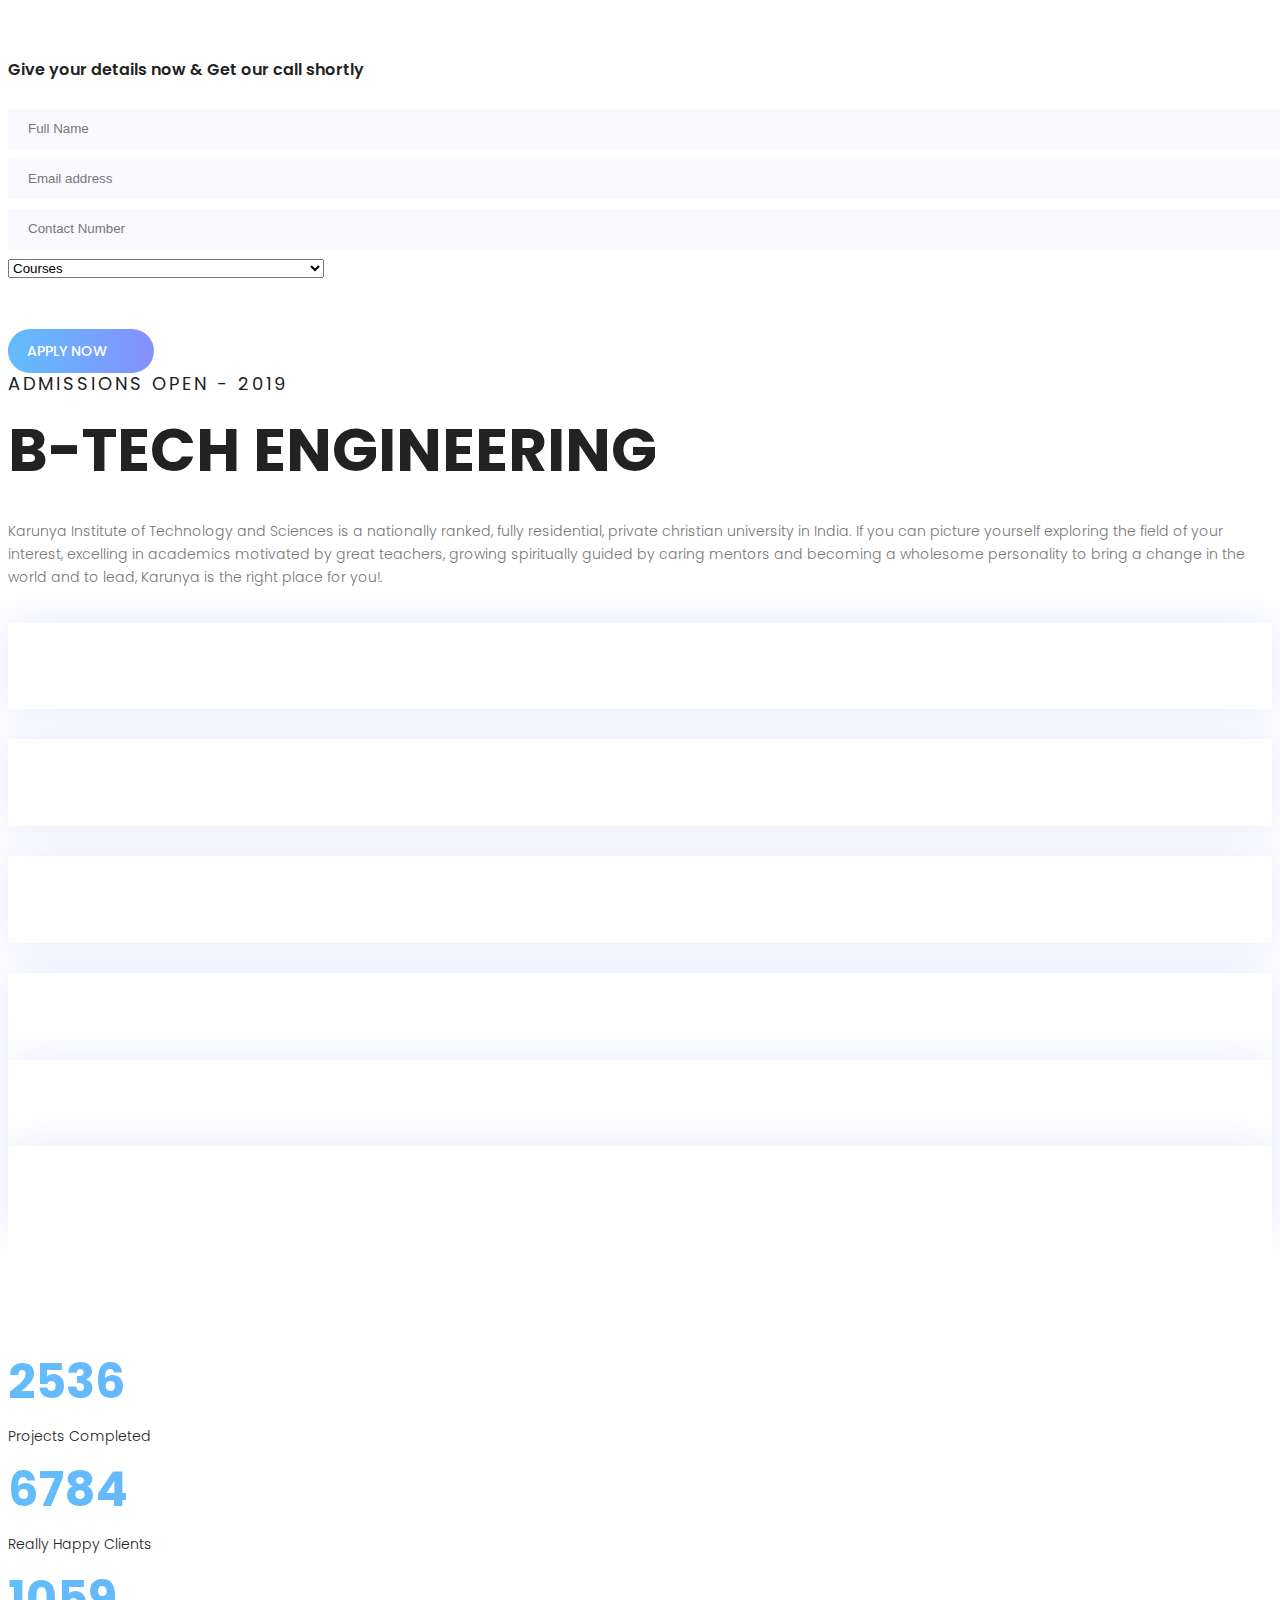
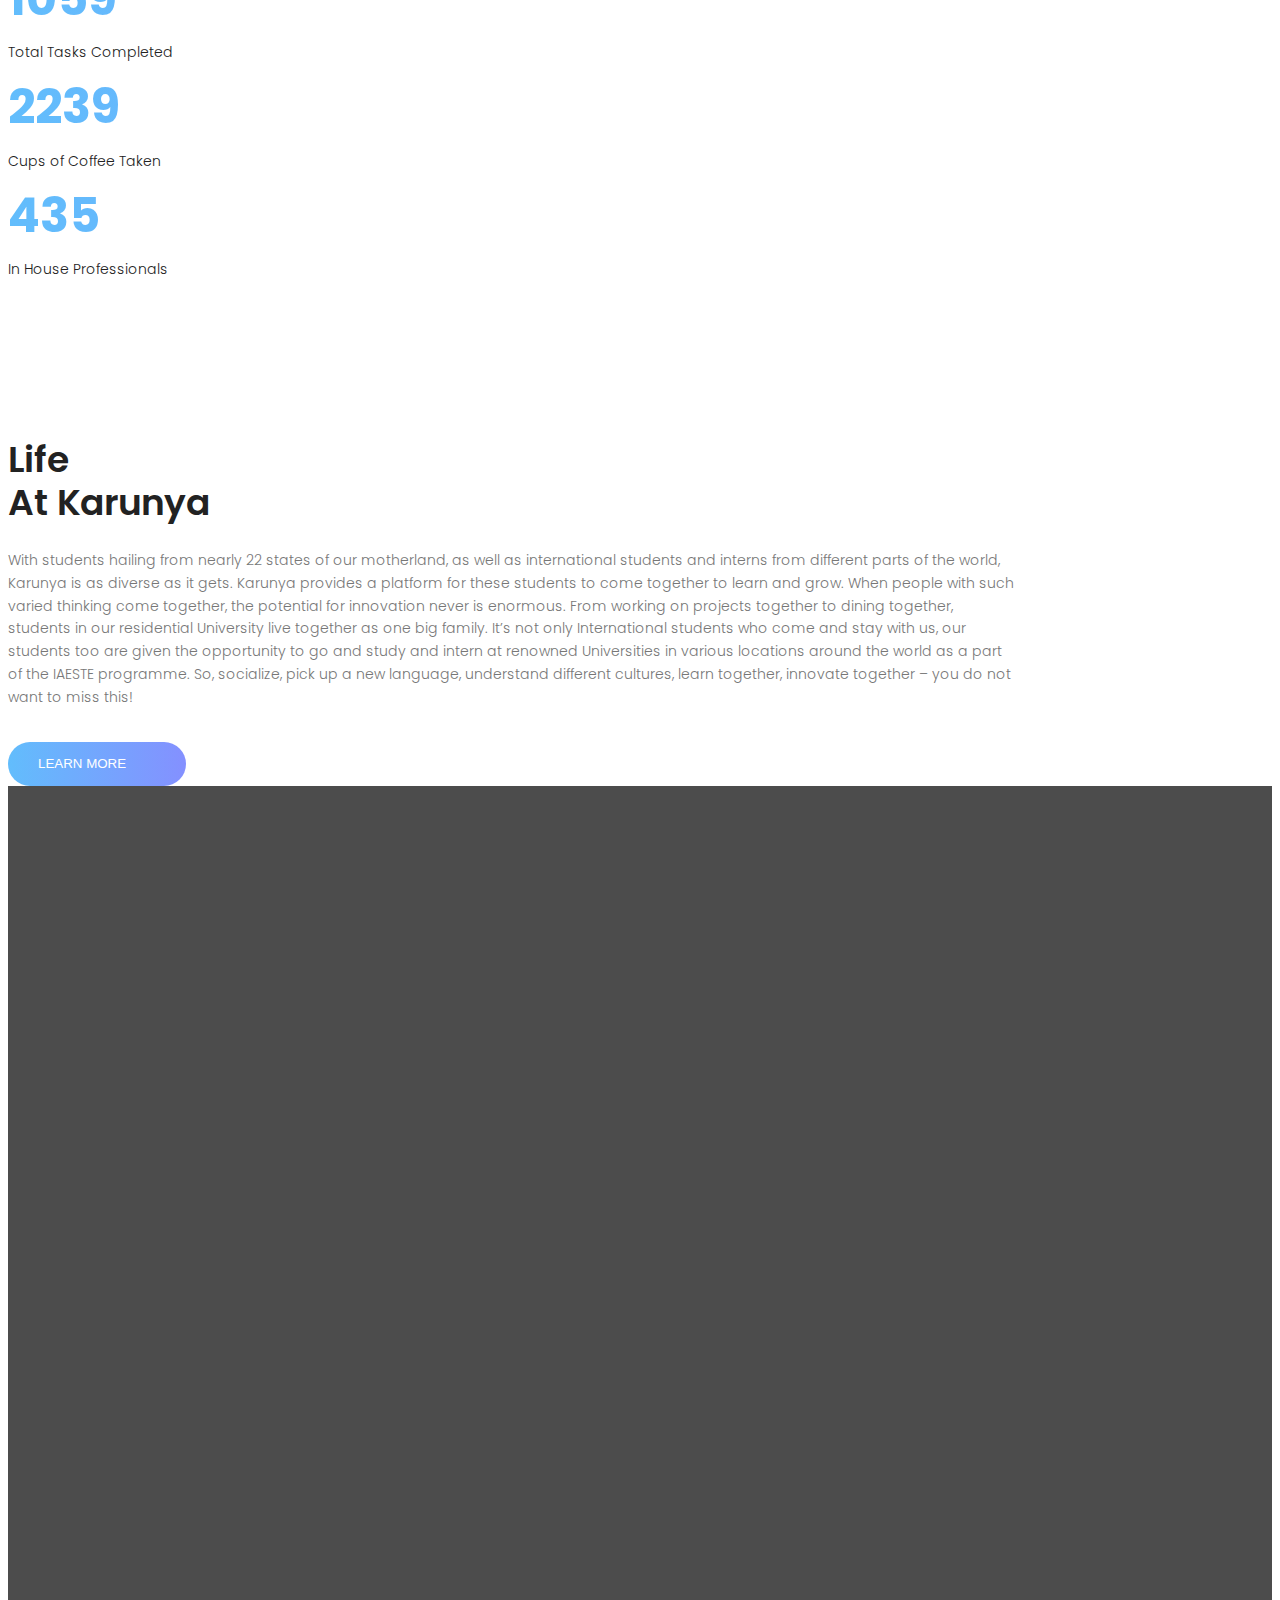
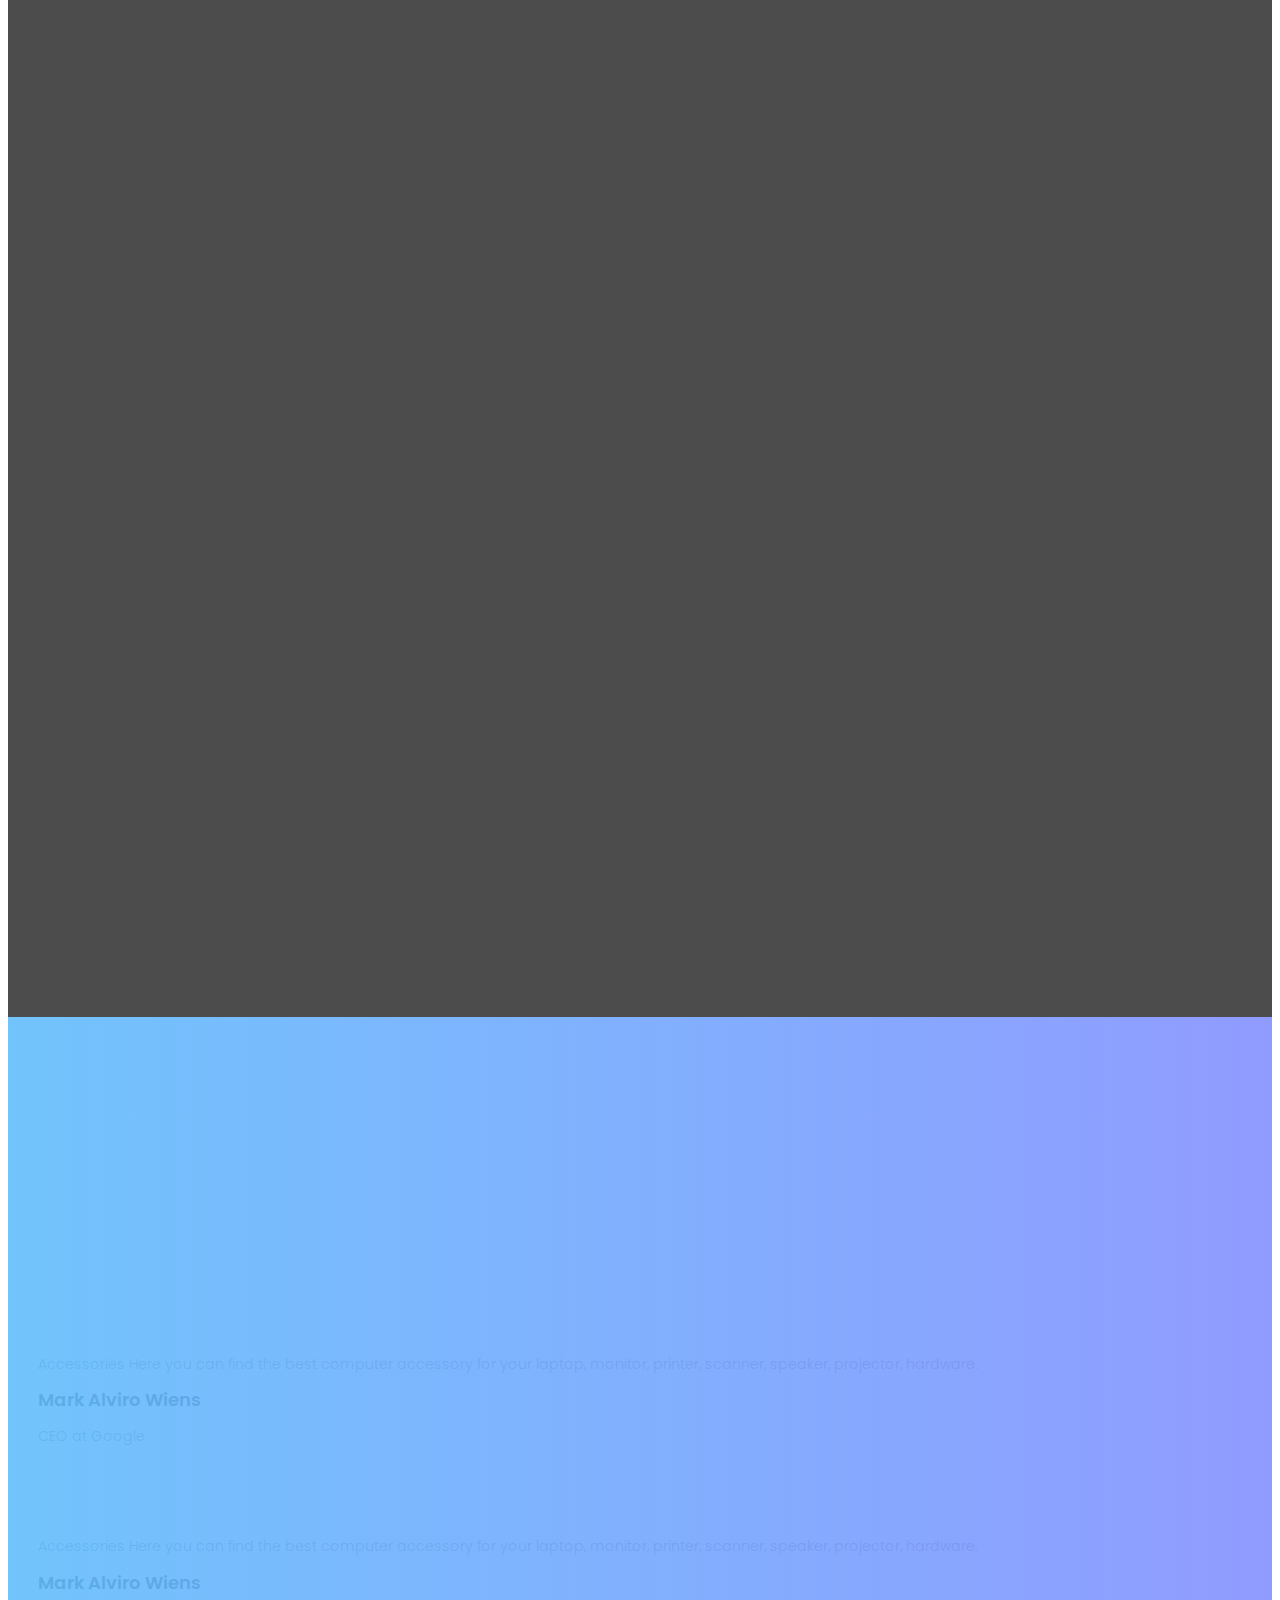
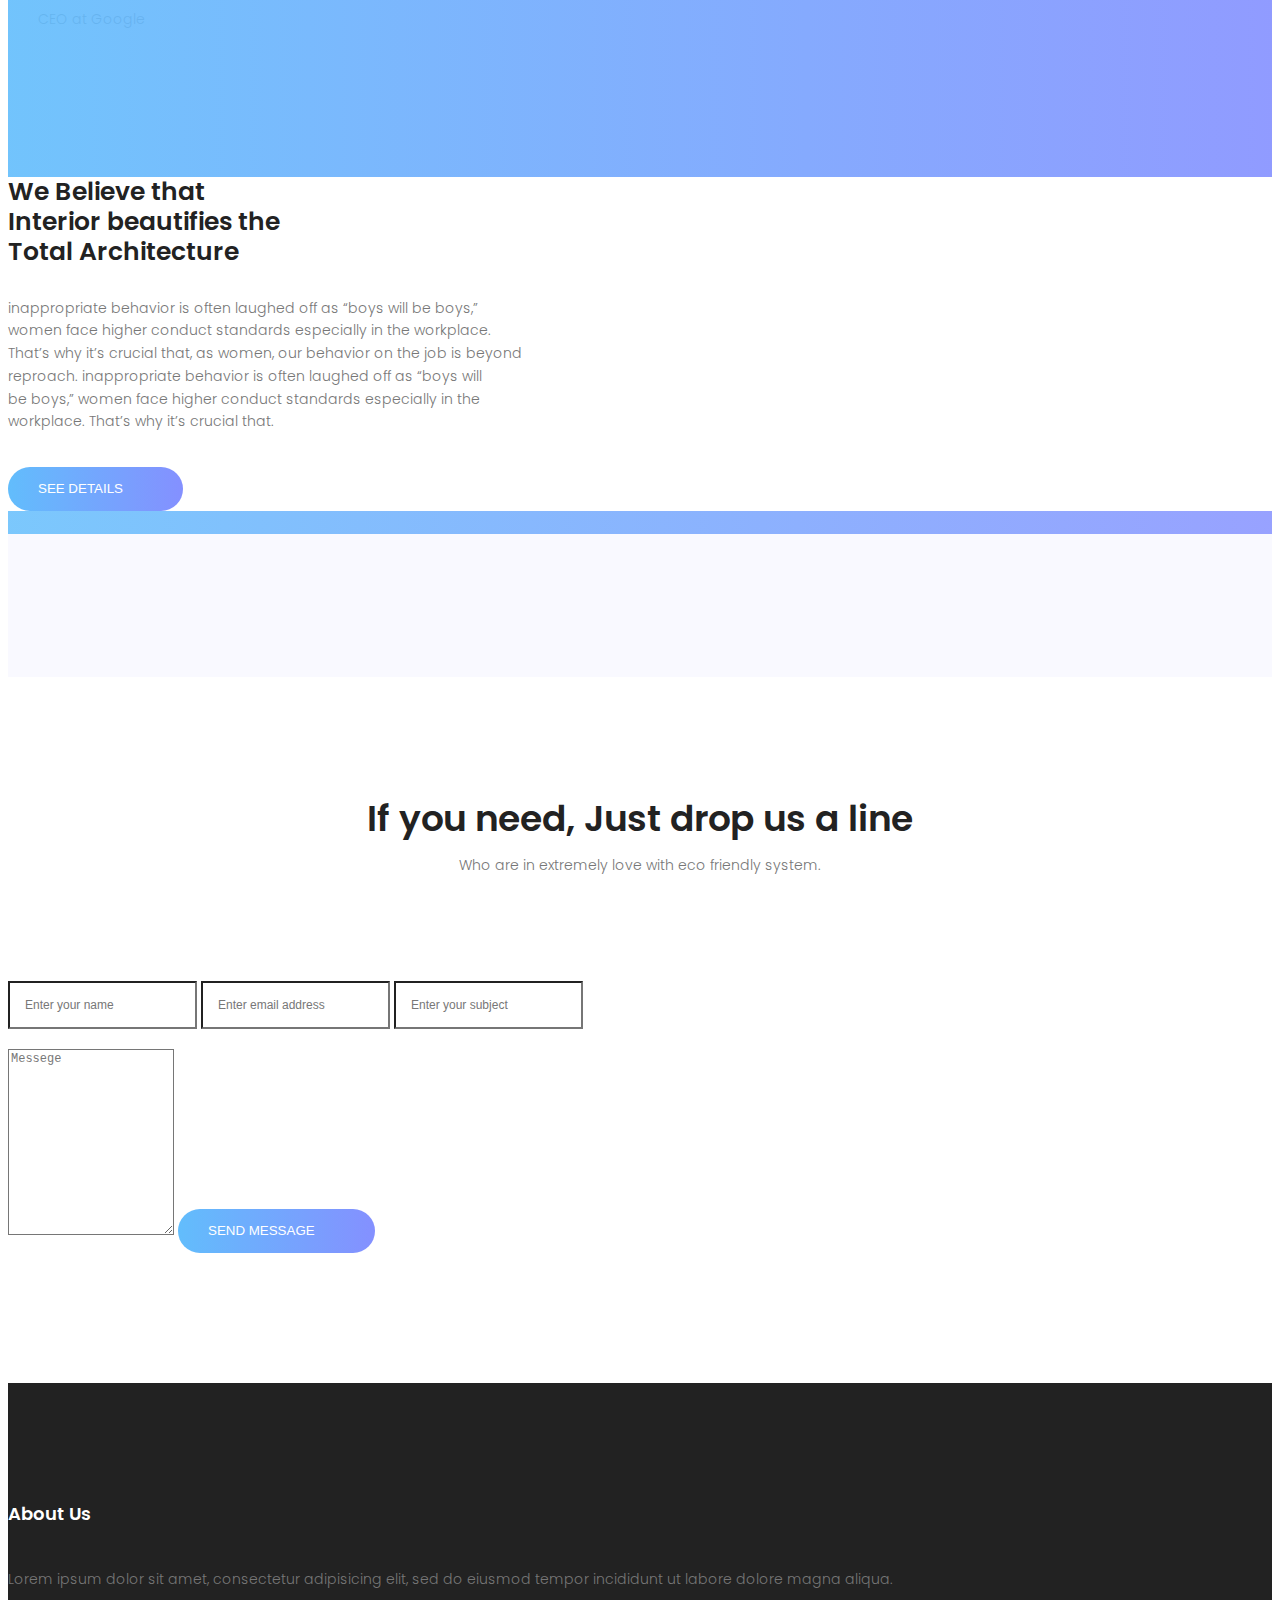
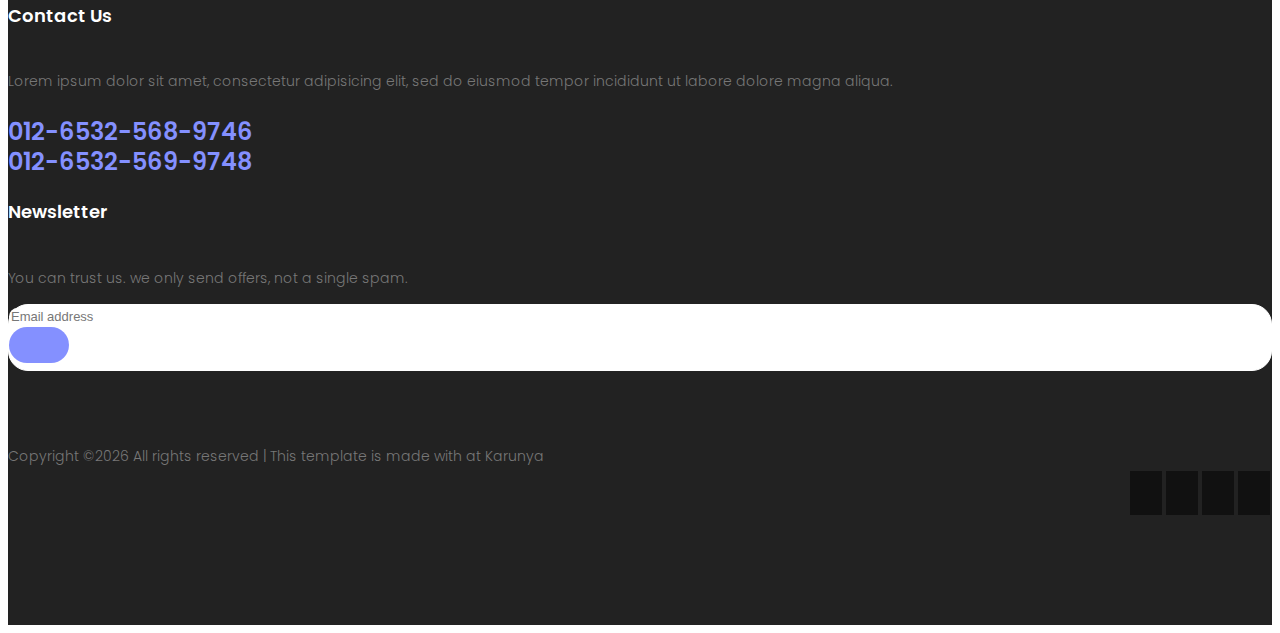
==== index.html @ 305261df "coo" ====
<!DOCTYPE html>
	<html lang="zxx" class="no-js">
	<head>
		<!-- Mobile Specific Meta -->
		<meta name="viewport" content="width=device-width, initial-scale=1, shrink-to-fit=no">
		<!-- Favicon-->
		<link rel="shortcut icon" href="">
		<!-- Author Meta -->
		<meta name="author" content="codepixer">
		<!-- Meta Description -->
		<meta name="description" content="">
		<!-- Meta Keyword -->
		<meta name="keywords" content="">
		<!-- meta character set -->
		<meta charset="UTF-8">
		<!-- Site Title -->
		<title>Admissions | Karunya Institute of Technology and Sciences</title>

		<link href="https://fonts.googleapis.com/css?family=Poppins:100,200,400,300,500,600,700" rel="stylesheet"> 
			
			<!-- CSS
			=============================================  -->
			<link rel="stylesheet" href="css/linearicons.css">
			<link rel="stylesheet" href="css/font-awesome.min.css">
			<link rel="stylesheet" href="css/bootstrap.css">
			<link rel="stylesheet" href="css/magnific-popup.css">
			<link rel="stylesheet" href="css/nice-select.css">					
			<link rel="stylesheet" href="css/animate.min.css">
			<link rel="stylesheet" href="css/owl.carousel.css">
			<link rel="stylesheet" href="css/main.css">
		</head>
		<body>

			  <header id="header" id="home">
			    <div class="container">
			    	<div class="row align-items-center justify-content-center">
				      <div id="logo">
				        <a href="index.html"><img src="img/logo.png" alt="" title="" /></a>
				      </div>		    		
			    	</div>
			    </div>
			  </header>  

			<!-- start banner Area -->
			<section class="banner-area relative" id="home">
				<div class="container">
					<div class="row fullscreen d-flex align-items-center justify-content-end">
						<div class="col-lg-6 col-md-12">
								<h4 class="mb-30">Need help with Admissions?</h4>
									<h5>Give your details now & Get our call shortly</h5>
								<form action="#">
									<div class="mt-30">
										<input type="text" name="full_name" placeholder="Full Name" onfocus="this.placeholder = ''" onblur="this.placeholder = 'Full Name'" required class="single-input">
									</div>
									<div class="mt-10">
										<input type="email" name="EMAIL" placeholder="Email address" onfocus="this.placeholder = ''" onblur="this.placeholder = 'Email address'" required class="single-input">
									</div>
									<div class="mt-10">
										<input type="mobile" name="Contact" placeholder="Contact Number" onfocus="this.placeholder = ''" onblur="this.placeholder = 'Contact Number'" pattern="[0-9]{10}" required class="single-input">
									</div>
									<div class="input-group-icon mt-10">
										<div class="icon"><i class="fa fa-graduation-cap" aria-hidden="true"></i></div>
										<div class="form-select" id="default-select">
											<select>
												<option selected="selected">Courses</option>
												<option value="1">B.Tech Aerospace Engineering</option>
												<option value="1">B.Tech Agricultural Engineering</option>
												<option value="1">B.Tech Biotechnology</option>
												<option value="1">B.Tech Biomedical Engineering</option>
												<option value="1">B.Tech Civil Engineering</option>
												<option value="1">B.Tech Computer Science & Engineering</option>
												<option value="1">B.Tech Electrical & Electronics Engineering</option>
												<option value="1">B.Tech Electronics & Communication Engineering</option>
												<option value="1">B.Tech Electronics & Media Technology</option>
												<option value="1">B.Tech Robotics & Automation</option>
												<option value="1">B.Tech Food Processing & Engineering</option>
												<option value="1">B.Tech Mechanical Engineering</option>
												<option value="1">B.Tech Mechatronics</option>			
											</select>
										</div>
									</div>

									<div class="mt-30">
										<a href="#" class="primary-btn header-btn text-uppercase animated fadeInUpBig">Apply Now<span class="lnr lnr-arrow-right arr"></span></a>
									</div>

								</form>
							</div>
						<div class="banner-content col-lg-6 col-md-12">
							<h4 class="text-uppercase animated slideInLeft ">ADMISSIONS OPEN - 2019	</h4>
							<h1 class="animated slideInRight ">
								B-TECH ENGINEERING 
							</h1>
							<p>
								Karunya Institute of Technology and Sciences is a nationally ranked, fully residential, private christian university in India. If you can picture yourself exploring the field of your interest, excelling in academics motivated by great teachers, growing spiritually guided by caring mentors and becoming a wholesome personality to bring a change in the world and to lead, Karunya is the right place for you!.
							</p>
							<!-- <a href="#" class="primary-btn header-btn text-uppercase animated fadeInUpBig">Apply Now<span class="lnr lnr-arrow-right arr"></span></a> -->

						</div>												
					</div>
				</div>
			</section>
			<!-- End banner Area -->
				<div class="row align-items-center justify-content-start">
						<div class="col-lg-12 offered-left">
							<div class="offer-wrap flex-row d-flex row">
								<div class="col-2">
									<div class="single-offer mb-30">
										<a href="#"></a><img class="img-fluid" src="img/o1.png" alt=""></d>
									</div> 
								</div>
								<div class="col-2">
									<div class="single-offer mb-30">
										<a href="#"></a><img class="img-fluid" src="img/o2.png" alt=""></d>
									</div> 
								</div>
								<div class="col-2">
									<div class="single-offer mb-30">
										<a href="#"></a><img class="img-fluid" src="img/o3.png" alt=""></d>
									</div> 
								</div>
								<div class="col-2">
									<div class="single-offer">
										<a href="#"></a><img class="img-fluid" src="img/o4.png" alt=""></d>
									</div> 
								</div>
								<div class="col-2">
									<div class="single-offer">
										<a href="#"></a><img class="img-fluid" src="img/o5.png" alt=""></d>
									</div> 
								</div>
								<div class="col-2">
									<div class="single-offer">
										<a href="#"></a><img class="img-fluid" src="img/o6.png" alt=""></d>
									</div> 
								</div>								
							</div>																	
						</div>	
					</div>


			
			<!-- Start feature Area --> 
			<!-- <section class="feature-area section-gap" id="feature">
				<div class="container">
					<div class="row">
						<div class="single-feature col-lg-4">
							<img class="img-fluid" src="img/f1.png" alt="">
							<h4>Online Support</h4>
							<p>Lorem ipsum dolor sit amet, consecteturadipis icing elit, sed do eiusmod tempor incididunt ut labore et dolore magna aliqua.</p>
						</div>
						<div class="single-feature col-lg-4">
							<img class="img-fluid" src="img/f2.png" alt="">
							<h4>24/7 Round the Clock</h4>
							<p>Lorem ipsum dolor sit amet, consecteturadipis icing elit, sed do eiusmod tempor incididunt ut labore et dolore magna aliqua.</p>
						</div>
						<div class="single-feature col-lg-4">
							<img class="img-fluid" src="img/f3.png" alt="">
							<h4>Handling All Issues</h4>
							<p>Lorem ipsum dolor sit amet, consecteturadipis icing elit, sed do eiusmod tempor incididunt ut labore et dolore magna aliqua.</p>
						</div>												
					</div>
				</div>	
			</section> -->
			<!-- End feature Area -->
			<!-- Start fact Area -->
			<section class="facts-area section-gap">
				<div class="container">
					<div class="row">
						<div class="col single-fact">
							<h1 class="counter">2536</h1>
							<p>Projects Completed</p>
						</div>
						<div class="col single-fact">
							<h1 class="counter">6784</h1>
							<p>Really Happy Clients</p>
						</div>
						<div class="col single-fact">
							<h1 class="counter">1059</h1>
							<p>Total Tasks Completed</p>
						</div>
						<div class="col single-fact">
							<h1 class="counter">2239</h1>
							<p>Cups of Coffee Taken</p>
						</div>	
						<div class="col single-fact">
							<h1 class="counter">435</h1>
							<p>In House Professionals</p>
						</div>												
					</div>
				</div>	
			</section>

			<!-- end fact Area -->
			<!-- Start info Area -->
			<section class="info-area" id="about">
				<div class="container-fluid">
					<div class="row d-flex justify-content-end align-items-center">
						<div class="col-lg-6 col-md-12 info-left no-padding">
							<img class="img-fluid" src="img/info-img.jpg" alt="">
						</div>
						<div class="col-lg-6 col-md-12 info-right no-padding">
							<h1>Life<br>
							At Karunya</h1>
							<p>
								With students hailing from nearly 22 states of our motherland, as well as international students and interns from different parts of the world, Karunya is as diverse as it gets. Karunya provides a platform for these students to come together to learn and grow. When people with such varied thinking come together, the potential for innovation never is enormous. From working on projects together to dining together, students in our residential University live together as one big family. It’s not only International students who come and stay with us, our students too are given the opportunity to go and study and intern at renowned Universities in various locations around the world as a part of the IAESTE programme.

So, socialize, pick up a new language, understand different cultures, learn together, innovate together – you do not want to miss this!
							</p>
							<button class="primary-btn mt-20 text-uppercase">Learn More<span class="lnr lnr-arrow-right"></button>
						</div>						
					</div>
				</div>	
			</section>
			<!-- End info Area -->
		<!-- 	<option selected="selected">Courses</option>
												<option value="1">B.Tech Aerospace Engineering</option>
												<option value="1">B.Tech Agricultural Engineering</option>
												<option value="1">B.Tech Biotechnology</option>
												<option value="1">B.Tech Biomedical Engineering</option>
												<option value="1">B.Tech Civil Engineering</option>
												<option value="1">B.Tech Computer Science & Engineering</option>
												<option value="1">B.Tech Electrical & Electronics Engineering</option>
												<option value="1">B.Tech Electronics & Communication Engineering</option>
												<option value="1">B.Tech Electronics & Media Technology</option>
												<option value="1">B.Tech Robotics & Automation</option>
												<option value="1">B.Tech Food Processing & Engineering</option>
												<option value="1">B.Tech Mechanical Engineering</option>
												<option value="1">B.Tech Mechatronics</option>		 -->
			<!-- Start service Area -->
			<section class="service-area section-gap relative">
				<div class="overlay overlay-bg"></div>
				<div class="container">
					<div class="row d-flex justify-content-center">
						<div class="col-md-8 pb-40 header-text">
							<h1>Some Awesomeness that should share</h1>
							<p>
								Who are in extremely love with eco friendly system.
							</p>
						</div>
					</div>
					<div class="row">
						<div class="col-lg-4 col-md-6">
							<div class="single-service">
								<h4><span class="lnr lnr-user"></span>Aerospace Engineering</h4>
								<!-- <p>
									Usage of the Internet is becoming more common due to rapid advancement of technology and power.
								</p> -->
							</div>
						</div>
						<div class="col-lg-4 col-md-6">
							<div class="single-service">
								<h4><span class="lnr lnr-license"></span>Agricultural Engineering</h4>
								<!-- <p>
									Usage of the Internet is becoming more common due to rapid advancement of technology and power.
								</p> -->								
							</div>
						</div>
						<div class="col-lg-4 col-md-6">
							<div class="single-service">
								<h4><span class="lnr lnr-phone"></span>Biotechnology</h4>
								<!-- <p>
									Usage of the Internet is becoming more common due to rapid advancement of technology and power.
								</p> -->								
							</div>
						</div>
						<div class="col-lg-4 col-md-6">
							<div class="single-service">
								<h4><span class="lnr lnr-rocket"></span>Biomedical Engineering</h4>
								<!-- <p>
									Usage of the Internet is becoming more common due to rapid advancement of technology and power.
								</p> -->				
							</div>
						</div>
						<div class="col-lg-4 col-md-6">
							<div class="single-service">
								<h4><span class="lnr lnr-diamond"></span>Civil Engineering</h4>
								<!-- <p>
									Usage of the Internet is becoming more common due to rapid advancement of technology and power.
								</p> -->								
							</div>
						</div>
						<div class="col-lg-4 col-md-6">
							<div class="single-service">
								<h4><span class="lnr lnr-bubble"></span>Computer Science & Engineering</h4>
								<!-- <p>
									Usage of the Internet is becoming more common due to rapid advancement of technology and power.
								</p> -->									
							</div>
						</div>
						<div class="col-lg-4 col-md-6">
							<div class="single-service">
								<h4><span class="lnr lnr-diamond"></span>Electrical & Electronics Engineering</h4>
								<!-- <p>
									Usage of the Internet is becoming more common due to rapid advancement of technology and power.
								</p> -->								
							</div>
						</div>		
						<div class="col-lg-4 col-md-6">
							<div class="single-service">
								<h4><span class="lnr lnr-diamond"></span>Electronics & Media Technology</h4>
								<!-- <p>
									Usage of the Internet is becoming more common due to rapid advancement of technology and power.
								</p> -->								
							</div>
						</div>		
						<div class="col-lg-4 col-md-6">
							<div class="single-service">
								<h4><span class="lnr lnr-diamond"></span>Electronics & Communication Engineering</h4>
								<!-- <p>
									Usage of the Internet is becoming more common due to rapid advancement of technology and power.
								</p> -->								
							</div>
						</div>		
						<div class="col-lg-4 col-md-6">
							<div class="single-service">
								<h4><span class="lnr lnr-diamond"></span>Robotics & Automation</h4>
								<!-- <p>
									Usage of the Internet is becoming more common due to rapid advancement of technology and power.
								</p> -->								
							</div>
						</div>	
						<div class="col-lg-4 col-md-6">
							<div class="single-service">
								<h4><span class="lnr lnr-diamond"></span>Food Processing & Engineering</h4>
								<!-- <p>
									Usage of the Internet is becoming more common due to rapid advancement of technology and power.
								</p> -->								
							</div>
						</div>	
						<div class="col-lg-4 col-md-6">
							<div class="single-service">
								<h4><span class="lnr lnr-diamond"></span>Mechanical Engineering</h4>
								<!-- <p>
									Usage of the Internet is becoming more common due to rapid advancement of technology and power.
								</p> -->								
							</div>
						</div>	
						<div class="col-lg-4 col-md-6">
							<div class="single-service">
								<h4><span class="lnr lnr-diamond"></span>Mechatronics</h4>
								<!-- <p>
									Usage of the Internet is becoming more common due to rapid advancement of technology and power.
								</p> -->								
							</div>
						</div>						
					</div>
				</div>	
			</section>
			<!-- End service Area -->


			<!-- Start testimonial Area -->
			<section class="testimonial-area relative section-gap">
				<div class="overlay overlay-bg"></div>
				<div class="container">
					<div class="row d-flex justify-content-center">
						<div class="menu-content pb-60 col-lg-8">
							<div class="title text-center">
								<h1 class="mb-10 text-white">Why Choose Us Your Fitness Builder</h1>
								<p class="text-white">Who are in extremely love with eco friendly system.</p>
							</div>
						</div>
					</div>						
					<div class="row">
						<div class="active-testimonial">
							<div class="single-testimonial item d-flex flex-row">
								<div class="thumb">
									<img class="img-fluid" src="img/user1.png" alt="">
								</div>
								<div class="desc">
									<p>
										Accessories Here you can find the best computer accessory for your laptop, monitor, printer, scanner, speaker, projector, hardware.
									</p>
									<h4 mt-30>Mark Alviro Wiens</h4>
									<p>CEO at Google</p>
								</div>
							</div>
							<div class="single-testimonial item d-flex flex-row">
								<div class="thumb">
									<img class="img-fluid" src="img/user2.png" alt="">
								</div>
								<div class="desc">
									<p>
										Accessories Here you can find the best computer accessory for your laptop, monitor, printer, scanner, speaker, projector, hardware.
									</p>
									<h4 mt-30>Mark Alviro Wiens</h4>
									<p>CEO at Google</p>
								</div>
							</div>								
						</div>					
					</div>
				</div>	
			</section>
			<!-- End testimonial Area -->

			<!-- Start offered Area -->
			<!-- <section class="offered-area" id="weoffer">
				<div class="container">
					<div class="menu-content pb-60 col-lg-8">
						<div class="title text-center">
							<h1 class="mb-10 text-white">Our Offered Services</h1>
							<p class="text-white">Who are in extremely love with eco friendly system.</p>
						</div>
					</div>					
					<div class="row align-items-center justify-content-start">
						<div class="col-lg-6 offered-left">
							<div class="offer-wrap flex-row d-flex row">
								<div class="col-4">
									<div class="single-offer mb-30">
										<a href="#"></a><img class="img-fluid" src="img/o1.png" alt=""></d>
									</div> 
								</div>
								<div class="col-4">
									<div class="single-offer mb-30">
										<a href="#"></a><img class="img-fluid" src="img/o2.png" alt=""></d>
									</div> 
								</div>
								<div class="col-4">
									<div class="single-offer mb-30">
										<a href="#"></a><img class="img-fluid" src="img/o3.png" alt=""></d>
									</div> 
								</div>
								<div class="col-4">
									<div class="single-offer">
										<a href="#"></a><img class="img-fluid" src="img/o4.png" alt=""></d>
									</div> 
								</div>
								<div class="col-4">
									<div class="single-offer">
										<a href="#"></a><img class="img-fluid" src="img/o5.png" alt=""></d>
									</div> 
								</div>
								<div class="col-4">
									<div class="single-offer">
										<a href="#"></a><img class="img-fluid" src="img/o6.png" alt=""></d>
									</div> 
								</div>								
							</div>																	
						</div> -->
					<!-- 	<div class="col-lg-5 offered-right">
							<h4>Content Synchronization</h4>
							<p class="pt-20 pb-20">
								Few would argue that, despite the advancements off eminism over the past three decades, women still face a double standard when it comes to their behavior. While men’s borderline-inappropriate behavior.
							</p>
							<a href="#" class="primary-btn header-btn text-uppercase">View Details</a>
						</div>
					</div>
				</div>	
			</section> -->
			<!-- End offered Area -->
			

			<!-- Start fact Area -->
			<!-- <section class="facts-area section-gap">
				<div class="container">
					<div class="row">
						<div class="col single-fact">
							<h1 class="counter">2536</h1>
							<p>Projects Completed</p>
						</div>
						<div class="col single-fact">
							<h1 class="counter">6784</h1>
							<p>Really Happy Clients</p>
						</div>
						<div class="col single-fact">
							<h1 class="counter">1059</h1>
							<p>Total Tasks Completed</p>
						</div>
						<div class="col single-fact">
							<h1 class="counter">2239</h1>
							<p>Cups of Coffee Taken</p>
						</div>	
						<div class="col single-fact">
							<h1 class="counter">435</h1>
							<p>In House Professionals</p>
						</div>												
					</div>
				</div>	
			</section> -->
			<!-- end fact Area -->

			<!-- Start service Area -->
			<!-- <section class="service-area section-gap relative">
				<div class="overlay overlay-bg"></div>
				<div class="container">
					<div class="row d-flex justify-content-center">
						<div class="col-md-8 pb-40 header-text">
							<h1>Some Awesomeness that should share</h1>
							<p>
								Who are in extremely love with eco friendly system.
							</p>
						</div>
					</div>
					<div class="row">
						<div class="col-lg-4 col-md-6">
							<div class="single-service">
								<h4><span class="lnr lnr-user"></span>Expert Technicians</h4>
								<p>
									Usage of the Internet is becoming more common due to rapid advancement of technology and power.
								</p>
							</div>
						</div>
						<div class="col-lg-4 col-md-6">
							<div class="single-service">
								<h4><span class="lnr lnr-license"></span>Professional Service</h4>
								<p>
									Usage of the Internet is becoming more common due to rapid advancement of technology and power.
								</p>								
							</div>
						</div>
						<div class="col-lg-4 col-md-6">
							<div class="single-service">
								<h4><span class="lnr lnr-phone"></span>Great Support</h4>
								<p>
									Usage of the Internet is becoming more common due to rapid advancement of technology and power.
								</p>								
							</div>
						</div>
						<div class="col-lg-4 col-md-6">
							<div class="single-service">
								<h4><span class="lnr lnr-rocket"></span>Technical Skills</h4>
								<p>
									Usage of the Internet is becoming more common due to rapid advancement of technology and power.
								</p>				
							</div>
						</div>
						<div class="col-lg-4 col-md-6">
							<div class="single-service">
								<h4><span class="lnr lnr-diamond"></span>Highly Recomended</h4>
								<p>
									Usage of the Internet is becoming more common due to rapid advancement of technology and power.
								</p>								
							</div>
						</div>
						<div class="col-lg-4 col-md-6">
							<div class="single-service">
								<h4><span class="lnr lnr-bubble"></span>Positive Reviews</h4>
								<p>
									Usage of the Internet is becoming more common due to rapid advancement of technology and power.
								</p>									
							</div>
						</div>						
					</div>
				</div>	
			</section> -->
			<!-- End service Area -->

			<!-- Start info Area -->
			<!-- <section class="info-area" id="about">
				<div class="container-fluid">
					<div class="row d-flex justify-content-end align-items-center">
						<div class="col-lg-6 col-md-12 info-left no-padding">
							<img class="img-fluid" src="img/info-img.jpg" alt="">
						</div>
						<div class="col-lg-6 col-md-12 info-right no-padding">
							<h1>Responsible <br>
							Customer Support</h1>
							<p>
								Here, I focus on a range of items and features that we use in life without giving them a second thought. such as Coca Cola. Dolor sit amet, consectetur adipisicing elit, sed do eiusmod tempor incididunt ut labore et dolore magna aliqua. Ut enim ad minim veniam, quis nostrud exercitation ullamco.
							</p>
							<button class="primary-btn mt-20 text-uppercase">Learn More<span class="lnr lnr-arrow-right"></button>
						</div>						
					</div>
				</div>	
			</section> -->
			<!-- End info Area -->			
			
			<!-- Start about Area -->
			<section class="about-area">
				<div class="container-fluid">
					<div class="row no-padding justify-content-center d-flex align-items-center">
						<div class="col-lg-6 about-left">
							<h1>
								We Believe that <br>
								Interior beautifies the <br>
								Total Architecture
							</h1>
							<p class="mt-30">
								inappropriate behavior is often laughed off as “boys will be boys,” <br> women face higher conduct standards especially in the workplace. <br> That’s why it’s crucial that, as women, our behavior on the job is beyond <br> reproach. inappropriate behavior is often laughed off as “boys will <br> be boys,” women face higher conduct standards especially in the <br> workplace. That’s why it’s crucial that.
							</p>
							<button class="primary-btn mt-20 text-uppercase">See Details<span class="lnr lnr-arrow-right"></button>
						</div>
						<div class="col-lg-6 about-right no-padding relative">
							<div class="overlay overlay-bg"></div>
							<a href="http://www.youtube.com/watch?v=0O2aH4XLbto" class="play-btn">	<img class="play" src="img/play-btn.png" alt="">
							</a>							
							<img class="main img-fluid" src="img/video-bg.jpg" alt="">
						</div>
					</div>
				</div>	
			</section>
			<!-- End about Area -->		

			<!-- Start brand Area -->
			<section class="brand-area">
				<div class="container">
					<div class="row logo-wrap">
							<a class="col single-img" href="#">
								<img class="d-block mx-auto" src="img/l1.png" alt="">
							</a>
							<a class="col single-img" href="#">
								<img class="d-block mx-auto" src="img/l2.png" alt="">
							</a>
							<a class="col single-img" href="#">
								<img class="d-block mx-auto" src="img/l3.png" alt="">
							</a>
							<a class="col single-img" href="#">
								<img class="d-block mx-auto" src="img/l4.png" alt="">
							</a>
							<a class="col single-img" href="#">
								<img class="d-block mx-auto" src="img/l5.png" alt="">
							</a>
					</div>	
				</div>	
			</section>
			<!-- End brand Area -->	

			<!-- start contact Area -->		
			<section class="contact-area section-gap" id="contact">
				<div class="container">
					<div class="row d-flex justify-content-center">
						<div class="menu-content pb-30 col-lg-8">
							<div class="title text-center">
								<h1 class="mb-10">If you need, Just drop us a line</h1>
								<p>Who are in extremely love with eco friendly system.</p>
							</div>
						</div>
					</div>										
					<form class="form-area mt-60" id="myForm" action="mail.php" method="post" class="contact-form text-right">
						<div class="row">	
						<div class="col-lg-6 form-group">
							<input name="name" placeholder="Enter your name" onfocus="this.placeholder = ''" onblur="this.placeholder = 'Enter your name'" class="common-input mb-20 form-control" required="" type="text">
						
							<input name="email" placeholder="Enter email address" pattern="[A-Za-z0-9._%+-]+@[A-Za-z0-9.-]+\.[A-Za-z]{1,63}$" onfocus="this.placeholder = ''" onblur="this.placeholder = 'Enter email address'" class="common-input mb-20 form-control" required="" type="email">

							<input name="subject" placeholder="Enter your subject" onfocus="this.placeholder = ''" onblur="this.placeholder = 'Enter your subject'" class="common-input mb-20 form-control" required="" type="text">
						</div>
						<div class="col-lg-6 form-group">
							<textarea class="common-textarea mt-10 form-control" name="message" placeholder="Messege" onfocus="this.placeholder = ''" onblur="this.placeholder = 'Messege'" required=""></textarea>
							<button class="primary-btn mt-20">Send Message<span class="lnr lnr-arrow-right"></span></button>
							<div class="mt-10 alert-msg">								
						</div>
						</div></div>
					</form>						
					
				</div>	
			</section>
			<!-- end contact Area -->	
		
			<!-- start footer Area -->		
			<footer class="footer-area section-gap">
				<div class="container">
					<div class="row">
						<div class="col-lg-3  col-md-6 col-sm-6">
							<div class="single-footer-widget">
								<h4 class="text-white">About Us</h4>
								<p>
									Lorem ipsum dolor sit amet, consectetur adipisicing elit, sed do eiusmod tempor incididunt ut labore dolore magna aliqua.
								</p>
							</div>
						</div>
						<div class="col-lg-4  col-md-6 col-sm-6">
							<div class="single-footer-widget">
								<h4 class="text-white">Contact Us</h4>
								<p>
									Lorem ipsum dolor sit amet, consectetur adipisicing elit, sed do eiusmod tempor incididunt ut labore dolore magna aliqua.
								</p>
								<p class="number">
									012-6532-568-9746 <br>
									012-6532-569-9748
								</p>
							</div>
						</div>						
						<div class="col-lg-5  col-md-6 col-sm-6">
							<div class="single-footer-widget">
								<h4 class="text-white">Newsletter</h4>
								<p>You can trust us. we only send  offers, not a single spam.</p>
								<div class="d-flex flex-row" id="mc_embed_signup">


									  <form class="navbar-form" novalidate="true" action="https://spondonit.us12.list-manage.com/subscribe/post?u=1462626880ade1ac87bd9c93a&amp;id=92a4423d01" method="get">
									    <div class="input-group add-on">
									      	<input class="form-control" name="EMAIL" placeholder="Email address" onfocus="this.placeholder = ''" onblur="this.placeholder = 'Email address'" required="" type="email">
											<div style="position: absolute; left: -5000px;">
												<input name="b_36c4fd991d266f23781ded980_aefe40901a" tabindex="-1" value="" type="text">
											</div>
									      <div class="input-group-btn">
									        <button class="genric-btn"><span class="lnr lnr-arrow-right"></span></button>
									      </div>
									    </div>
									      <div class="info mt-20"></div>									    
									  </form>

								</div>
							</div>
						</div>						
					</div>
					<div class="footer-bottom d-flex justify-content-between align-items-center flex-wrap">
						
            <p class="footer-text m-0">Copyright &copy;<script>document.write(new Date().getFullYear());</script> All rights reserved | This template is made with <i class="fa fa-heart-o" aria-hidden="true"></i> at Karunya
            <!-- Link back to Colorlib can't be removed. Template is licensed under CC BY 3.0. -->
						<div class="footer-social d-flex align-items-center">
							<a href="#"><i class="fa fa-facebook"></i></a>
							<a href="#"><i class="fa fa-twitter"></i></a>
							<a href="#"><i class="fa fa-dribbble"></i></a>
							<a href="#"><i class="fa fa-behance"></i></a>
						</div>
					</div>
				</div>
			</footer>	
			<!-- End footer Area -->

			<script src="js/vendor/jquery-2.2.4.min.js"></script>
			<script src="https://cdnjs.cloudflare.com/ajax/libs/popper.js/1.12.9/umd/popper.min.js" integrity="sha384-ApNbgh9B+Y1QKtv3Rn7W3mgPxhU9K/ScQsAP7hUibX39j7fakFPskvXusvfa0b4Q" crossorigin="anonymous"></script>
			<script src="js/vendor/bootstrap.min.js"></script>			
			<script type="text/javascript" src="https://maps.googleapis.com/maps/api/js?key=AIzaSyBhOdIF3Y9382fqJYt5I_sswSrEw5eihAA"></script>
  			<script src="js/easing.min.js"></script>			
			<script src="js/hoverIntent.js"></script>
			<script src="js/superfish.min.js"></script>	
			<script src="js/jquery.ajaxchimp.min.js"></script>
			<script src="js/jquery.magnific-popup.min.js"></script>	
			<script src="js/owl.carousel.min.js"></script>			
			<script src="js/jquery.sticky.js"></script>
			<script src="js/jquery.nice-select.min.js"></script>	
			<script src="js/waypoints.min.js"></script>
			<script src="js/jquery.counterup.min.js"></script>					
			<script src="js/parallax.min.js"></script>	
			<script src="js/mail-script.js"></script>	
			<script src="js/main.js"></script>	
		</body>
	</html>
---- css/main.css ----
::-moz-selection {
    background-color: #8490ff;
    color: #fff;
}
::selection {
    background-color: #8490ff;
    color: #fff;
}
::-webkit-input-placeholder {
    color: #777777;
    font-weight: 300;
}
:-moz-placeholder {
    color: #777777;
    opacity: 1;
    font-weight: 300;
}
::-moz-placeholder {
    color: #777777;
    opacity: 1;
    font-weight: 300;
}
:-ms-input-placeholder {
    color: #777777;
    font-weight: 300;
}
::-ms-input-placeholder {
    color: #777777;
    font-weight: 300;
}
body {
    color: #777;
    font-family: "Poppins", sans-serif;
    font-size: 14px;
    font-weight: 300;
    line-height: 1.625em;
    position: relative;
}
ol, ul {
    margin: 0;
    padding: 0;
    list-style: none;
}
select {
    display: block;
}
figure {
    margin: 0;
}
a {
    -webkit-transition: all 0.3s ease 0s;
    -moz-transition: all 0.3s ease 0s;
    -o-transition: all 0.3s ease 0s;
    transition: all 0.3s ease 0s;
}
iframe {
    border: 0;
}
a, a:focus, a:hover {
    text-decoration: none;
    outline: 0;
}
.btn.active.focus, .btn.active:focus, .btn.focus, .btn.focus:active, .btn:active:focus, .btn:focus {
    text-decoration: none;
    outline: 0;
}
.card-panel {
    margin: 0;
    padding: 60px;
}
.btn i, .btn-large i, .btn-floating i, .btn-large i, .btn-flat i {
    font-size: 1em;
    line-height: inherit;
}
.gray-bg {
    background: #f9f9ff;
}
h1, h2, h3, h4, h5, h6 {
    font-family: "Poppins", sans-serif;
    color: #222;
    line-height: 1.2em !important;
    margin-bottom: 0;
    margin-top: 0;
    font-weight: 600;
}
.h1, .h2, .h3, .h4, .h5, .h6 {
    margin-bottom: 0;
    margin-top: 0;
    font-family: "Poppins", sans-serif;
    font-weight: 600;
    color: #222;
}
h1, .h1 {
    font-size: 36px;
}
h2, .h2 {
    font-size: 30px;
}
h3, .h3 {
    font-size: 24px;
}
h4, .h4 {
    font-size: 18px;
}
h5, .h5 {
    font-size: 16px;
}
h6, .h6 {
    font-size: 14px;
    color: #222;
}
td, th {
    border-radius: 0px;
}
.clear::before, .clear::after {
    content: " ";
    display: table;
}
.clear::after {
    clear: both;
}
.fz-11 {
    font-size: 11px;
}
.fz-12 {
    font-size: 12px;
}
.fz-13 {
    font-size: 13px;
}
.fz-14 {
    font-size: 14px;
}
.fz-15 {
    font-size: 15px;
}
.fz-16 {
    font-size: 16px;
}
.fz-18 {
    font-size: 18px;
}
.fz-30 {
    font-size: 30px;
}
.fz-48 {
    font-size: 48px !important;
}
.fw100 {
    font-weight: 100;
}
.fw300 {
    font-weight: 300;
}
.fw400 {
    font-weight: 400 !important;
}
.fw500 {
    font-weight: 500;
}
.f700 {
    font-weight: 700;
}
.fsi {
    font-style: italic;
}
.mt-10 {
    margin-top: 10px;
}
.mt-15 {
    margin-top: 15px;
}
.mt-20 {
    margin-top: 20px;
}
.mt-25 {
    margin-top: 25px;
}
.mt-30 {
    margin-top: 30px;
}
.mt-35 {
    margin-top: 35px;
}
.mt-40 {
    margin-top: 40px;
}
.mt-50 {
    margin-top: 50px;
}
.mt-60 {
    margin-top: 60px;
}
.mt-70 {
    margin-top: 70px;
}
.mt-80 {
    margin-top: 80px;
}
.mt-100 {
    margin-top: 100px;
}
.mt-120 {
    margin-top: 120px;
}
.mt-150 {
    margin-top: 150px;
}
.ml-0 {
    margin-left: 0 !important;
}
.ml-5 {
    margin-left: 5px !important;
}
.ml-10 {
    margin-left: 10px;
}
.ml-15 {
    margin-left: 15px;
}
.ml-20 {
    margin-left: 20px;
}
.ml-30 {
    margin-left: 30px;
}
.ml-50 {
    margin-left: 50px;
}
.mr-0 {
    margin-right: 0 !important;
}
.mr-5 {
    margin-right: 5px !important;
}
.mr-15 {
    margin-right: 15px;
}
.mr-10 {
    margin-right: 10px;
}
.mr-20 {
    margin-right: 20px;
}
.mr-30 {
    margin-right: 30px;
}
.mr-50 {
    margin-right: 50px;
}
.mb-0 {
    margin-bottom: 0px;
}
.mb-0-i {
    margin-bottom: 0px !important;
}
.mb-5 {
    margin-bottom: 5px;
}
.mb-10 {
    margin-bottom: 10px;
}
.mb-15 {
    margin-bottom: 15px;
}
.mb-20 {
    margin-bottom: 20px;
}
.mb-25 {
    margin-bottom: 25px;
}
.mb-30 {
    margin-bottom: 30px;
}
.mb-40 {
    margin-bottom: 40px;
}
.mb-50 {
    margin-bottom: 50px;
}
.mb-60 {
    margin-bottom: 60px;
}
.mb-70 {
    margin-bottom: 70px;
}
.mb-80 {
    margin-bottom: 80px;
}
.mb-90 {
    margin-bottom: 90px;
}
.mb-100 {
    margin-bottom: 100px;
}
.pt-0 {
    padding-top: 0px;
}
.pt-10 {
    padding-top: 10px;
}
.pt-15 {
    padding-top: 15px;
}
.pt-20 {
    padding-top: 20px;
}
.pt-25 {
    padding-top: 25px;
}
.pt-30 {
    padding-top: 30px;
}
.pt-40 {
    padding-top: 40px;
}
.pt-50 {
    padding-top: 50px;
}
.pt-60 {
    padding-top: 60px;
}
.pt-70 {
    padding-top: 70px;
}
.pt-80 {
    padding-top: 80px;
}
.pt-90 {
    padding-top: 90px;
}
.pt-100 {
    padding-top: 100px;
}
.pt-120 {
    padding-top: 120px;
}
.pt-150 {
    padding-top: 150px;
}
.pt-170 {
    padding-top: 170px;
}
.pb-0 {
    padding-bottom: 0px;
}
.pb-10 {
    padding-bottom: 10px;
}
.pb-15 {
    padding-bottom: 15px;
}
.pb-20 {
    padding-bottom: 20px;
}
.pb-25 {
    padding-bottom: 25px;
}
.pb-30 {
    padding-bottom: 30px;
}
.pb-40 {
    padding-bottom: 40px;
}
.pb-50 {
    padding-bottom: 50px;
}
.pb-60 {
    padding-bottom: 60px;
}
.pb-70 {
    padding-bottom: 70px;
}
.pb-80 {
    padding-bottom: 80px;
}
.pb-90 {
    padding-bottom: 90px;
}
.pb-100 {
    padding-bottom: 100px;
}
.pb-120 {
    padding-bottom: 120px;
}
.pb-150 {
    padding-bottom: 150px;
}
.pr-30 {
    padding-right: 30px;
}
.pl-30 {
    padding-left: 30px;
}
.pl-90 {
    padding-left: 90px;
}
.p-40 {
    padding: 40px;
}
.float-left {
    float: left;
}
.float-right {
    float: right;
}
.text-italic {
    font-style: italic;
}
.text-white {
    color: #fff;
}
.text-black {
    color: #000;
}
.transition {
    -webkit-transition: all 0.3s ease 0s;
    -moz-transition: all 0.3s ease 0s;
    -o-transition: all 0.3s ease 0s;
    transition: all 0.3s ease 0s;
}
.section-full {
    padding: 100px 0;
}
.section-half {
    padding: 75px 0;
}
.text-center {
    text-align: center;
}
.text-left {
    text-align: left;
}
.text-rigth {
    text-align: right;
}
.flex {
    display: -webkit-box;
    display: -webkit-flex;
    display: -moz-flex;
    display: -ms-flexbox;
    display: flex;
}
.inline-flex {
    display: -webkit-inline-box;
    display: -webkit-inline-flex;
    display: -moz-inline-flex;
    display: -ms-inline-flexbox;
    display: inline-flex;
}
.flex-grow {
    -webkit-box-flex: 1;
    -webkit-flex-grow: 1;
    -moz-flex-grow: 1;
    -ms-flex-positive: 1;
    flex-grow: 1;
}
.flex-wrap {
    -webkit-flex-wrap: wrap;
    -moz-flex-wrap: wrap;
    -ms-flex-wrap: wrap;
    flex-wrap: wrap;
}
.flex-left {
    -webkit-box-pack: start;
    -ms-flex-pack: start;
    -webkit-justify-content: flex-start;
    -moz-justify-content: flex-start;
    justify-content: flex-start;
}
.flex-middle {
    -webkit-box-align: center;
    -ms-flex-align: center;
    -webkit-align-items: center;
    -moz-align-items: center;
    align-items: center;
}
.flex-right {
    -webkit-box-pack: end;
    -ms-flex-pack: end;
    -webkit-justify-content: flex-end;
    -moz-justify-content: flex-end;
    justify-content: flex-end;
}
.flex-top {
    -webkit-align-self: flex-start;
    -moz-align-self: flex-start;
    -ms-flex-item-align: start;
    align-self: flex-start;
}
.flex-center {
    -webkit-box-pack: center;
    -ms-flex-pack: center;
    -webkit-justify-content: center;
    -moz-justify-content: center;
    justify-content: center;
}
.flex-bottom {
    -webkit-align-self: flex-end;
    -moz-align-self: flex-end;
    -ms-flex-item-align: end;
    align-self: flex-end;
}
.space-between {
    -webkit-box-pack: justify;
    -ms-flex-pack: justify;
    -webkit-justify-content: space-between;
    -moz-justify-content: space-between;
    justify-content: space-between;
}
.space-around {
    -ms-flex-pack: distribute;
    -webkit-justify-content: space-around;
    -moz-justify-content: space-around;
    justify-content: space-around;
}
.flex-column {
    -webkit-box-direction: normal;
    -webkit-box-orient: vertical;
    -webkit-flex-direction: column;
    -moz-flex-direction: column;
    -ms-flex-direction: column;
    flex-direction: column;
}
.flex-cell {
    display: -webkit-box;
    display: -webkit-flex;
    display: -moz-flex;
    display: -ms-flexbox;
    display: flex;
    -webkit-box-flex: 1;
    -webkit-flex-grow: 1;
    -moz-flex-grow: 1;
    -ms-flex-positive: 1;
    flex-grow: 1;
}
.display-table {
    display: table;
}
.light {
    color: #fff;
}
.dark {
    color: #222;
}
.relative {
    position: relative;
}
.overflow-hidden {
    overflow: hidden;
}
.overlay {
    position: absolute;
    left: 0;
    right: 0;
    top: 0;
    bottom: 0;
}
.container.fullwidth {
    width: 100%}
.container.no-padding {
    padding-left: 0;
    padding-right: 0;
}
.no-padding {
    padding: 0;
}
.section-bg {
    background: #f9fafc;
}
@media (max-width: 767px) {
    .no-flex-xs {
    display: block !important;
}
}.row.no-margin {
    margin-left: 0;
    margin-right: 0;
}
.sample-text-area {
    background: #fff;
    padding: 100px 0 70px 0;
}
.text-heading {
    margin-bottom: 30px;
    font-size: 24px;
}
b, sup, sub, u, del {
    color: #8490ff;
}
h1 {
    font-size: 36px;
}
h2 {
    font-size: 30px;
}
h3 {
    font-size: 24px;
}
h4 {
    font-size: 18px;
}
h5 {
    font-size: 16px;
}
h6 {
    font-size: 14px;
}
h1, h2, h3, h4, h5, h6 {
    line-height: 1.5em;
}
.typography h1, .typography h2, .typography h3, .typography h4, .typography h5, .typography h6 {
    color: #777;
}
.button-area {
    background: #fff;
}
.button-area .border-top-generic {
    padding: 70px 15px;
    border-top: 1px dotted #eee;
}
.button-group-area .genric-btn {
    margin-right: 10px;
    margin-top: 10px;
}
.button-group-area .genric-btn:last-child {
    margin-right: 0;
}
.genric-btn {
    display: inline-block;
    outline: none;
    line-height: 40px;
    padding: 0 30px;
    font-size: .8em;
    text-align: center;
    text-decoration: none;
    font-weight: 500;
    cursor: pointer;
    -webkit-transition: all 0.3s ease 0s;
    -moz-transition: all 0.3s ease 0s;
    -o-transition: all 0.3s ease 0s;
    transition: all 0.3s ease 0s;
}
.genric-btn:focus {
    outline: none;
}
.genric-btn.e-large {
    padding: 0 40px;
    line-height: 50px;
}
.genric-btn.large {
    line-height: 45px;
}
.genric-btn.medium {
    line-height: 30px;
}
.genric-btn.small {
    line-height: 25px;
}
.genric-btn.radius {
    border-radius: 3px;
}
.genric-btn.circle {
    border-radius: 20px;
}
.genric-btn.arrow {
    display: -webkit-inline-box;
    display: -ms-inline-flexbox;
    display: inline-flex;
    -webkit-box-align: center;
    -ms-flex-align: center;
    align-items: center;
}
.genric-btn.arrow span {
    margin-left: 10px;
}
.genric-btn.default {
    color: #222;
    background: #f9f9ff;
    border: 1px solid transparent;
}
.genric-btn.default:hover {
    border: 1px solid #f9f9ff;
    background: #fff;
}
.genric-btn.default-border {
    border: 1px solid #f9f9ff;
    background: #fff;
}
.genric-btn.default-border:hover {
    color: #222;
    background: #f9f9ff;
    border: 1px solid transparent;
}
.genric-btn.primary {
    color: #fff;
    background: #8490ff;
    border: 1px solid transparent;
}
.genric-btn.primary:hover {
    color: #8490ff;
    border: 1px solid #8490ff;
    background: #fff;
}
.genric-btn.primary-border {
    color: #8490ff;
    border: 1px solid #8490ff;
    background: #fff;
}
.genric-btn.primary-border:hover {
    color: #fff;
    background: #8490ff;
    border: 1px solid transparent;
}
.genric-btn.success {
    color: #fff;
    background: #4cd3e3;
    border: 1px solid transparent;
}
.genric-btn.success:hover {
    color: #4cd3e3;
    border: 1px solid #4cd3e3;
    background: #fff;
}
.genric-btn.success-border {
    color: #4cd3e3;
    border: 1px solid #4cd3e3;
    background: #fff;
}
.genric-btn.success-border:hover {
    color: #fff;
    background: #4cd3e3;
    border: 1px solid transparent;
}
.genric-btn.info {
    color: #fff;
    background: #38a4ff;
    border: 1px solid transparent;
}
.genric-btn.info:hover {
    color: #38a4ff;
    border: 1px solid #38a4ff;
    background: #fff;
}
.genric-btn.info-border {
    color: #38a4ff;
    border: 1px solid #38a4ff;
    background: #fff;
}
.genric-btn.info-border:hover {
    color: #fff;
    background: #38a4ff;
    border: 1px solid transparent;
}
.genric-btn.warning {
    color: #fff;
    background: #f4e700;
    border: 1px solid transparent;
}
.genric-btn.warning:hover {
    color: #f4e700;
    border: 1px solid #f4e700;
    background: #fff;
}
.genric-btn.warning-border {
    color: #f4e700;
    border: 1px solid #f4e700;
    background: #fff;
}
.genric-btn.warning-border:hover {
    color: #fff;
    background: #f4e700;
    border: 1px solid transparent;
}
.genric-btn.danger {
    color: #fff;
    background: #f44a40;
    border: 1px solid transparent;
}
.genric-btn.danger:hover {
    color: #f44a40;
    border: 1px solid #f44a40;
    background: #fff;
}
.genric-btn.danger-border {
    color: #f44a40;
    border: 1px solid #f44a40;
    background: #fff;
}
.genric-btn.danger-border:hover {
    color: #fff;
    background: #f44a40;
    border: 1px solid transparent;
}
.genric-btn.link {
    color: #222;
    background: #f9f9ff;
    text-decoration: underline;
    border: 1px solid transparent;
}
.genric-btn.link:hover {
    color: #222;
    border: 1px solid #f9f9ff;
    background: #fff;
}
.genric-btn.link-border {
    color: #222;
    border: 1px solid #f9f9ff;
    background: #fff;
    text-decoration: underline;
}
.genric-btn.link-border:hover {
    color: #222;
    background: #f9f9ff;
    border: 1px solid transparent;
}
.genric-btn.disable {
    color: #222, 0.3;
    background: #f9f9ff;
    border: 1px solid transparent;
    cursor: not-allowed;
}
.generic-blockquote {
    padding: 30px 50px 30px 30px;
    background: #f9f9ff;
    border-left: 2px solid #8490ff;
}
.progress-table-wrap {
    overflow-x: scroll;
}
.progress-table {
    background: #f9f9ff;
    padding: 15px 0px 30px 0px;
    min-width: 800px;
}
.progress-table .serial {
    width: 11.83%;
    padding-left: 30px;
}
.progress-table .country {
    width: 28.07%}
.progress-table .visit {
    width: 19.74%}
.progress-table .percentage {
    width: 40.36%;
    padding-right: 50px;
}
.progress-table .table-head {
    display: flex;
}
.progress-table .table-head .serial, .progress-table .table-head .country, .progress-table .table-head .visit, .progress-table .table-head .percentage {
    color: #222;
    line-height: 40px;
    text-transform: uppercase;
    font-weight: 500;
}
.progress-table .table-row {
    padding: 15px 0;
    border-top: 1px solid #edf3fd;
    display: flex;
}
.progress-table .table-row .serial, .progress-table .table-row .country, .progress-table .table-row .visit, .progress-table .table-row .percentage {
    display: flex;
    align-items: center;
}
.progress-table .table-row .country img {
    margin-right: 15px;
}
.progress-table .table-row .percentage .progress {
    width: 80%;
    border-radius: 0px;
    background: transparent;
}
.progress-table .table-row .percentage .progress .progress-bar {
    height: 5px;
    line-height: 5px;
}
.progress-table .table-row .percentage .progress .progress-bar.color-1 {
    background-color: #6382e6;
}
.progress-table .table-row .percentage .progress .progress-bar.color-2 {
    background-color: #e66686;
}
.progress-table .table-row .percentage .progress .progress-bar.color-3 {
    background-color: #f09359;
}
.progress-table .table-row .percentage .progress .progress-bar.color-4 {
    background-color: #73fbaf;
}
.progress-table .table-row .percentage .progress .progress-bar.color-5 {
    background-color: #73fbaf;
}
.progress-table .table-row .percentage .progress .progress-bar.color-6 {
    background-color: #6382e6;
}
.progress-table .table-row .percentage .progress .progress-bar.color-7 {
    background-color: #a367e7;
}
.progress-table .table-row .percentage .progress .progress-bar.color-8 {
    background-color: #e66686;
}
.single-gallery-image {
    margin-top: 30px;
    background-repeat: no-repeat !important;
    background-position: center center !important;
    background-size: cover !important;
    height: 200px;
}
.list-style {
    width: 14px;
    height: 14px;
}
.unordered-list li {
    position: relative;
    padding-left: 30px;
    line-height: 1.82em !important;
}
.unordered-list li:before {
    content: "";
    position: absolute;
    width: 14px;
    height: 14px;
    border: 3px solid #8490ff;
    background: #fff;
    top: 4px;
    left: 0;
    border-radius: 50%}
.ordered-list {
    margin-left: 30px;
}
.ordered-list li {
    list-style-type: decimal-leading-zero;
    color: #8490ff;
    font-weight: 500;
    line-height: 1.82em !important;
}
.ordered-list li span {
    font-weight: 300;
    color: #777;
}
.ordered-list-alpha li {
    margin-left: 30px;
    list-style-type: lower-alpha;
    color: #8490ff;
    font-weight: 500;
    line-height: 1.82em !important;
}
.ordered-list-alpha li span {
    font-weight: 300;
    color: #777;
}
.ordered-list-roman li {
    margin-left: 30px;
    list-style-type: lower-roman;
    color: #8490ff;
    font-weight: 500;
    line-height: 1.82em !important;
}
.ordered-list-roman li span {
    font-weight: 300;
    color: #777;
}
.single-input {
    display: block;
    width: 100%;
    line-height: 40px;
    border: none;
    outline: none;
    background: #f9f9ff;
    padding: 0 20px;
}
.single-input:focus {
    outline: none;
}
.input-group-icon {
    position: relative;
}
.input-group-icon .icon {
    position: absolute;
    left: 20px;
    top: 0;
    line-height: 40px;
    z-index: 3;
}
.input-group-icon .icon i {
    color: #797979;
}
.input-group-icon .single-input {
    padding-left: 45px;
}
.single-textarea {
    display: block;
    width: 100%;
    line-height: 40px;
    border: none;
    outline: none;
    background: #f9f9ff;
    padding: 0 20px;
    height: 100px;
    resize: none;
}
.single-textarea:focus {
    outline: none;
}
.single-input-primary {
    display: block;
    width: 100%;
    line-height: 40px;
    border: 1px solid transparent;
    outline: none;
    background: #f9f9ff;
    padding: 0 20px;
}
.single-input-primary:focus {
    outline: none;
    border: 1px solid #8490ff;
}
.single-input-accent {
    display: block;
    width: 100%;
    line-height: 40px;
    border: 1px solid transparent;
    outline: none;
    background: #f9f9ff;
    padding: 0 20px;
}
.single-input-accent:focus {
    outline: none;
    border: 1px solid #eb6b55;
}
.single-input-secondary {
    display: block;
    width: 100%;
    line-height: 40px;
    border: 1px solid transparent;
    outline: none;
    background: #f9f9ff;
    padding: 0 20px;
}
.single-input-secondary:focus {
    outline: none;
    border: 1px solid #f09359;
}
.default-switch {
    width: 35px;
    height: 17px;
    border-radius: 8.5px;
    background: #f9f9ff;
    position: relative;
    cursor: pointer;
}
.default-switch input {
    position: absolute;
    left: 0;
    top: 0;
    right: 0;
    bottom: 0;
    width: 100%;
    height: 100%;
    opacity: 0;
    cursor: pointer;
}
.default-switch input+label {
    position: absolute;
    top: 1px;
    left: 1px;
    width: 15px;
    height: 15px;
    border-radius: 50%;
    background: #8490ff;
    -webkit-transition: all 0.2s;
    -moz-transition: all 0.2s;
    -o-transition: all 0.2s;
    transition: all 0.2s;
    box-shadow: 0px 4px 5px 0px rgba(0, 0, 0, 0.2);
    cursor: pointer;
}
.default-switch input:checked+label {
    left: 19px;
}
.primary-switch {
    width: 35px;
    height: 17px;
    border-radius: 8.5px;
    background: #f9f9ff;
    position: relative;
    cursor: pointer;
}
.primary-switch input {
    position: absolute;
    left: 0;
    top: 0;
    right: 0;
    bottom: 0;
    width: 100%;
    height: 100%;
    opacity: 0;
}
.primary-switch input+label {
    position: absolute;
    left: 0;
    top: 0;
    right: 0;
    bottom: 0;
    width: 100%;
    height: 100%}
.primary-switch input+label:before {
    content: "";
    position: absolute;
    left: 0;
    top: 0;
    right: 0;
    bottom: 0;
    width: 100%;
    height: 100%;
    background: transparent;
    border-radius: 8.5px;
    cursor: pointer;
    -webkit-transition: all 0.2s;
    -moz-transition: all 0.2s;
    -o-transition: all 0.2s;
    transition: all 0.2s;
}
.primary-switch input+label:after {
    content: "";
    position: absolute;
    top: 1px;
    left: 1px;
    width: 15px;
    height: 15px;
    border-radius: 50%;
    background: #fff;
    -webkit-transition: all 0.2s;
    -moz-transition: all 0.2s;
    -o-transition: all 0.2s;
    transition: all 0.2s;
    box-shadow: 0px 4px 5px 0px rgba(0, 0, 0, 0.2);
    cursor: pointer;
}
.primary-switch input:checked+label:after {
    left: 19px;
}
.primary-switch input:checked+label:before {
    background: #8490ff;
}
.confirm-switch {
    width: 35px;
    height: 17px;
    border-radius: 8.5px;
    background: #f9f9ff;
    position: relative;
    cursor: pointer;
}
.confirm-switch input {
    position: absolute;
    left: 0;
    top: 0;
    right: 0;
    bottom: 0;
    width: 100%;
    height: 100%;
    opacity: 0;
}
.confirm-switch input+label {
    position: absolute;
    left: 0;
    top: 0;
    right: 0;
    bottom: 0;
    width: 100%;
    height: 100%}
.confirm-switch input+label:before {
    content: "";
    position: absolute;
    left: 0;
    top: 0;
    right: 0;
    bottom: 0;
    width: 100%;
    height: 100%;
    background: transparent;
    border-radius: 8.5px;
    -webkit-transition: all 0.2s;
    -moz-transition: all 0.2s;
    -o-transition: all 0.2s;
    transition: all 0.2s;
    cursor: pointer;
}
.confirm-switch input+label:after {
    content: "";
    position: absolute;
    top: 1px;
    left: 1px;
    width: 15px;
    height: 15px;
    border-radius: 50%;
    background: #fff;
    -webkit-transition: all 0.2s;
    -moz-transition: all 0.2s;
    -o-transition: all 0.2s;
    transition: all 0.2s;
    box-shadow: 0px 4px 5px 0px rgba(0, 0, 0, 0.2);
    cursor: pointer;
}
.confirm-switch input:checked+label:after {
    left: 19px;
}
.confirm-switch input:checked+label:before {
    background: #4cd3e3;
}
.primary-checkbox {
    width: 16px;
    height: 16px;
    border-radius: 3px;
    background: #f9f9ff;
    position: relative;
    cursor: pointer;
}
.primary-checkbox input {
    position: absolute;
    left: 0;
    top: 0;
    right: 0;
    bottom: 0;
    width: 100%;
    height: 100%;
    opacity: 0;
}
.primary-checkbox input+label {
    position: absolute;
    left: 0;
    top: 0;
    right: 0;
    bottom: 0;
    width: 100%;
    height: 100%;
    border-radius: 3px;
    cursor: pointer;
    border: 1px solid #f1f1f1;
}
.primary-checkbox input:checked+label {
    background: url(../img/elements/primary-check.png) no-repeat center center/cover;
    border: none;
}
.confirm-checkbox {
    width: 16px;
    height: 16px;
    border-radius: 3px;
    background: #f9f9ff;
    position: relative;
    cursor: pointer;
}
.confirm-checkbox input {
    position: absolute;
    left: 0;
    top: 0;
    right: 0;
    bottom: 0;
    width: 100%;
    height: 100%;
    opacity: 0;
}
.confirm-checkbox input+label {
    position: absolute;
    left: 0;
    top: 0;
    right: 0;
    bottom: 0;
    width: 100%;
    height: 100%;
    border-radius: 3px;
    cursor: pointer;
    border: 1px solid #f1f1f1;
}
.confirm-checkbox input:checked+label {
    background: url(../img/elements/success-check.png) no-repeat center center/cover;
    border: none;
}
.disabled-checkbox {
    width: 16px;
    height: 16px;
    border-radius: 3px;
    background: #f9f9ff;
    position: relative;
    cursor: pointer;
}
.disabled-checkbox input {
    position: absolute;
    left: 0;
    top: 0;
    right: 0;
    bottom: 0;
    width: 100%;
    height: 100%;
    opacity: 0;
}
.disabled-checkbox input+label {
    position: absolute;
    left: 0;
    top: 0;
    right: 0;
    bottom: 0;
    width: 100%;
    height: 100%;
    border-radius: 3px;
    cursor: pointer;
    border: 1px solid #f1f1f1;
}
.disabled-checkbox input:disabled {
    cursor: not-allowed;
    z-index: 3;
}
.disabled-checkbox input:checked+label {
    background: url(../img/elements/disabled-check.png) no-repeat center center/cover;
    border: none;
}
.primary-radio {
    width: 16px;
    height: 16px;
    border-radius: 8px;
    background: #f9f9ff;
    position: relative;
    cursor: pointer;
}
.primary-radio input {
    position: absolute;
    left: 0;
    top: 0;
    right: 0;
    bottom: 0;
    width: 100%;
    height: 100%;
    opacity: 0;
}
.primary-radio input+label {
    position: absolute;
    left: 0;
    top: 0;
    right: 0;
    bottom: 0;
    width: 100%;
    height: 100%;
    border-radius: 8px;
    cursor: pointer;
    border: 1px solid #f1f1f1;
}
.primary-radio input:checked+label {
    background: url(../img/elements/primary-radio.png) no-repeat center center/cover;
    border: none;
}
.confirm-radio {
    width: 16px;
    height: 16px;
    border-radius: 8px;
    background: #f9f9ff;
    position: relative;
    cursor: pointer;
}
.confirm-radio input {
    position: absolute;
    left: 0;
    top: 0;
    right: 0;
    bottom: 0;
    width: 100%;
    height: 100%;
    opacity: 0;
}
.confirm-radio input+label {
    position: absolute;
    left: 0;
    top: 0;
    right: 0;
    bottom: 0;
    width: 100%;
    height: 100%;
    border-radius: 8px;
    cursor: pointer;
    border: 1px solid #f1f1f1;
}
.confirm-radio input:checked+label {
    background: url(../img/elements/success-radio.png) no-repeat center center/cover;
    border: none;
}
.disabled-radio {
    width: 16px;
    height: 16px;
    border-radius: 8px;
    background: #f9f9ff;
    position: relative;
    cursor: pointer;
}
.disabled-radio input {
    position: absolute;
    left: 0;
    top: 0;
    right: 0;
    bottom: 0;
    width: 100%;
    height: 100%;
    opacity: 0;
}
.disabled-radio input+label {
    position: absolute;
    left: 0;
    top: 0;
    right: 0;
    bottom: 0;
    width: 100%;
    height: 100%;
    border-radius: 8px;
    cursor: pointer;
    border: 1px solid #f1f1f1;
}
.disabled-radio input:disabled {
    cursor: not-allowed;
    z-index: 3;
}
.disabled-radio input:checked+label {
    background: url(../img/elements/disabled-radio.png) no-repeat center center/cover;
    border: none;
}
.default-select {
    height: 40px;
}
.default-select .nice-select {
    border: none;
    border-radius: 0px;
    height: 40px;
    background: #f9f9ff;
    padding-left: 20px;
    padding-right: 40px;
}
.default-select .nice-select .list {
    margin-top: 0;
    border: none;
    border-radius: 0px;
    box-shadow: none;
    width: 100%;
    padding: 10px 0 10px 0px;
}
.default-select .nice-select .list .option {
    font-weight: 300;
    -webkit-transition: all 0.3s ease 0s;
    -moz-transition: all 0.3s ease 0s;
    -o-transition: all 0.3s ease 0s;
    transition: all 0.3s ease 0s;
    line-height: 28px;
    min-height: 28px;
    font-size: 12px;
    padding-left: 20px;
}
.default-select .nice-select .list .option.selected {
    color: #8490ff;
    background: transparent;
}
.default-select .nice-select .list .option:hover {
    color: #8490ff;
    background: transparent;
}
.default-select .current {
    margin-right: 50px;
    font-weight: 300;
}
.default-select .nice-select::after {
    right: 20px;
}
.form-select {
    height: 40px;
    width: 100%}
.form-select .nice-select {
    border: none;
    border-radius: 0px;
    height: 40px;
    background: #f9f9ff;
    padding-left: 45px;
    padding-right: 40px;
    width: 100%}
.form-select .nice-select .list {
    margin-top: 0;
    border: none;
    border-radius: 0px;
    box-shadow: none;
    width: 100%;
    padding: 10px 0 10px 0px;
}
.form-select .nice-select .list .option {
    font-weight: 300;
    -webkit-transition: all 0.3s ease 0s;
    -moz-transition: all 0.3s ease 0s;
    -o-transition: all 0.3s ease 0s;
    transition: all 0.3s ease 0s;
    line-height: 28px;
    min-height: 28px;
    font-size: 12px;
    padding-left: 45px;
}
.form-select .nice-select .list .option.selected {
    color: #8490ff;
    background: transparent;
}
.form-select .nice-select .list .option:hover {
    color: #8490ff;
    background: transparent;
}
.form-select .current {
    margin-right: 50px;
    font-weight: 300;
}
.form-select .nice-select::after {
    right: 20px;
}
#header {
    padding: 14px 0;
    position: fixed;
    left: 0;
    top: 0;
    right: 0;
    transition: all 0.5s;
    z-index: 997;
    background: #fff;
}
#header.header-scrolled {
    box-shadow: -21.213px 21.213px 30px 0px rgba(158, 158, 158, 0.3);
    transition: all 0.5s;
}
@media (max-width: 673px) {
    #logo {
    margin-left: 20px;
}
}#header #logo h1 {
    font-size: 34px;
    margin: 0;
    padding: 0;
    line-height: 1;
    font-weight: 700;
    letter-spacing: 3px;
}
#header #logo h1 a, #header #logo h1 a:hover {
    color: #fff;
    padding-left: 10px;
    border-left: 4px solid #8490ff;
}
#header #logo img {
    padding: 0;
    margin: 0;
}
@media (max-width: 768px) {
    #header #logo h1 {
    font-size: 28px;
}
#header #logo img {
    max-height: 40px;
}
}.nav-menu, .nav-menu * {
    margin: 0;
    padding: 0;
    list-style: none;
}
.nav-menu ul {
    position: absolute;
    display: none;
    top: 100%;
    left: 0;
    z-index: 99;
}
.nav-menu li {
    position: relative;
    white-space: nowrap;
}
.nav-menu>li {
    float: left;
}
.nav-menu li:hover>ul, .nav-menu li.sfHover>ul {
    display: block;
}
.nav-menu ul ul {
    top: 0;
    left: 100%}
.nav-menu ul li {
    min-width: 180px;
    text-align: left;
}
.sf-arrows .sf-with-ul {
    padding-right: 30px;
}
.sf-arrows .sf-with-ul:after {
    content: "\f107";
    position: absolute;
    right: 15px;
    font-family: FontAwesome;
    font-style: normal;
    font-weight: normal;
}
.sf-arrows ul .sf-with-ul:after {
    content: "\f105"}
#nav-menu-container {
    margin: 0;
}
@media (min-width: 1024px) {
    #nav-menu-container {
    padding-right: 60px;
}
}@media (max-width: 768px) {
    #nav-menu-container {
    display: none;
}
}.nav-menu a {
    padding: 0 8px 0px 8px;
    text-decoration: none;
    display: inline-block;
    color: #222;
    font-weight: 400;
    font-size: 12px;
    text-transform: uppercase;
    outline: none;
}
.nav-menu li:hover>a, .nav-menu>.menu-active>a {
    color: #8490ff;
}
.nav-menu>li {
    margin-left: 10px;
}
.nav-menu ul {
    margin: 16px 0 0 0;
    padding: 10px;
    box-shadow: 0px 0px 30px rgba(127, 137, 161, 0.25);
    background: #fff;
}
.nav-menu ul li {
    transition: 0.3s;
}
.nav-menu ul li a {
    padding: 10px;
    color: #333;
    transition: 0.3s;
    display: block;
    font-size: 12px;
    text-transform: none;
}
.nav-menu ul li:hover>a {
    color: #8490ff;
}
.nav-menu ul ul {
    margin: 0;
}
#mobile-nav-toggle {
    position: fixed;
    right: 15px;
    z-index: 999;
    top: 16px;
    border: 0;
    background: none;
    font-size: 24px;
    display: none;
    transition: all 0.4s;
    outline: none;
    cursor: pointer;
}
#mobile-nav-toggle i {
    color: #8490ff;
    font-weight: 900;
}
@media (max-width: 800px) {
    #mobile-nav-toggle {
    display: inline;
}
#nav-menu-container {
    display: none;
}
}#mobile-nav {
    position: fixed;
    top: 0;
    padding-top: 18px;
    bottom: 0;
    z-index: 998;
    background: rgba(0, 0, 0, 0.8);
    left: -260px;
    width: 260px;
    overflow-y: auto;
    transition: 0.4s;
}
#mobile-nav ul {
    padding: 0;
    margin: 0;
    list-style: none;
}
#mobile-nav ul li {
    position: relative;
}
#mobile-nav ul li a {
    color: #fff;
    font-size: 13px;
    text-transform: uppercase;
    overflow: hidden;
    padding: 10px 22px 10px 15px;
    position: relative;
    text-decoration: none;
    width: 100%;
    display: block;
    outline: none;
    font-weight: 700;
}
#mobile-nav ul li a:hover {
    color: #fff;
}
#mobile-nav ul li li {
    padding-left: 30px;
}
#mobile-nav ul .menu-has-children i {
    position: absolute;
    right: 0;
    z-index: 99;
    padding: 15px;
    cursor: pointer;
    color: #fff;
}
#mobile-nav ul .menu-has-children i.fa-chevron-up {
    color: #8490ff;
}
#mobile-nav ul .menu-has-children li a {
    text-transform: none;
}
#mobile-nav ul .menu-item-active {
    color: #8490ff;
}
#mobile-body-overly {
    width: 100%;
    height: 100%;
    z-index: 997;
    top: 0;
    left: 0;
    position: fixed;
    background: rgba(0, 0, 0, 0.7);
    display: none;
}
body.mobile-nav-active {
    overflow: hidden;
}
body.mobile-nav-active #mobile-nav {
    left: 0;
}
body.mobile-nav-active #mobile-nav-toggle {
    color: #fff;
}
.section-gap {
    padding: 120px 0;
}
.section-title {
    padding-bottom: 30px;
}
.section-title h2 {
    margin-bottom: 20px;
}
.section-title p {
    font-size: 16px;
    margin-bottom: 0;
}
@media (max-width: 991.98px) {
    .section-title p br {
    display: none;
}
}.p1-gradient-bg, .primary-btn, .header-btn, .testimonial-area .overlay-bg, .single-service:hover, .about-right .overlay-bg {
    background-image: -moz-linear-gradient(0deg,  #62bdfc 0%,  #8490ff 100%);
    background-image: -webkit-linear-gradient(0deg,  #62bdfc 0%,  #8490ff 100%);
    background-image: -ms-linear-gradient(0deg,  #62bdfc 0%,  #8490ff 100%);
}
.p1-gradient-color, .single-fact h1 {
    background: -moz-linear-gradient(0deg,  #62bdfc 0%,  #8490ff 100%);
    background: -webkit-linear-gradient(0deg,  #62bdfc 0%,  #8490ff 100%);
    background: -ms-linear-gradient(0deg,  #62bdfc 0%,  #8490ff 100%);
    -webkit-background-clip: text;
    -webkit-text-fill-color: transparent;
}
.primary-btn {
    line-height: 42px;
    padding-left: 30px;
    padding-right: 60px;
    border-radius: 25px;
    border: none;
    color: #fff;
    display: inline-block;
    font-weight: 500;
    position: relative;
    -webkit-transition: all 0.3s ease 0s;
    -moz-transition: all 0.3s ease 0s;
    -o-transition: all 0.3s ease 0s;
    transition: all 0.3s ease 0s;
    cursor: pointer;
    text-transform: uppercase;
    position: relative;
}
.primary-btn:focus {
    outline: none;
}
.primary-btn span {
    color: #fff;
    position: absolute;
    top: 50%;
    transform: translateY(-60%);
    right: 30px;
    -webkit-transition: all 0.3s ease 0s;
    -moz-transition: all 0.3s ease 0s;
    -o-transition: all 0.3s ease 0s;
    transition: all 0.3s ease 0s;
}
.primary-btn:hover {
    color: #fff;
}
.primary-btn:hover span {
    color: #000;
    right: 20px;
}
.primary-btn.white {
    border: 1px solid #fff;
    color: #fff;
}
.primary-btn.white span {
    color: #fff;
}
.primary-btn.white:hover {
    background: #fff;
    color: #8490ff;
}
.primary-btn.white:hover span {
    color: #8490ff;
}
.overlay {
    position: absolute;
    left: 0;
    right: 0;
    top: 0;
    bottom: 0;
}
.banner-area {
    background: url(../img/) center;
    background-size: cover;
}
@media (max-width: 767.98px) {
    .banner-area .fullscreen {
    height: 700px !important;
}
}.banner-area .overlay {
    background: #222;
    opacity: .9;
}
.banner-area .primary-btn {
    padding-left: 18px;
    padding-right: 46px;
}
.banner-content {
    text-align: left;
}
.banner-content h1 {
    font-size: 60px;
    font-weight: 700;
    line-height: 1em;
    margin-top: 20px;
}
.banner-content h1 span {
    font-weight: 700;
}
@media (max-width: 991.98px) {
    .banner-content h1 {
    font-size: 36px;
}
}@media (max-width: 991.98px) {
    .banner-content h1 br {
    display: none;
}
}@media (max-width: 1199.98px) {
    .banner-content h1 {
    font-size: 45px;
}
}@media (max-width: 414px) {
    .banner-content h1 {
    font-size: 40px;
}
}.banner-content h4 {
    font-weight: 400;
    letter-spacing: 3px;
}
.banner-content p {
    padding: 20px 0px;
}
.header-btn {
    border: 1px solid transparent;
    color: #fff;
}
.header-btn:hover {
    border: 1px solid #222;
    background: #fff;
    color: #222;
}
.single-feature h4 {
    padding: 20px 0;
}
.testimonial-area {
    background: url(../img/testimonial-bg.jpg) no-repeat center center;
    background-size: cover;
}
.testimonial-area .overlay-bg {
    opacity: .9;
}
.testimonial-area .owl-controls {
    position: absolute;
    left: 101%;
    top: 25%}
@media (max-width: 1024px) {
    .testimonial-area .owl-controls {
    position: relative;
    text-align: center;
    left: 0;
    top: 20px;
}
.testimonial-area .owl-controls .owl-prev, .testimonial-area .owl-controls .owl-next {
    display: inline-block;
}
}.testimonial-area .lnr-arrow-up, .testimonial-area .lnr-arrow-down {
    background-color: #fff;
    box-shadow: -14.142px 14.142px 20px 0px rgba(157, 157, 157, 0.2);
    padding: 14px;
    color: #000;
    font-weight: 500;
    border: 1px solid #f5f5f5;
    display: inline-flex;
}
.single-testimonial {
    background-color: #fff;
    padding: 25px 30px 12px 30px;
}
.single-testimonial .thumb {
    margin-right: 30px;
}
.single-testimonial h4 {
    -webkit-transition: all 0.3s ease 0s;
    -moz-transition: all 0.3s ease 0s;
    -o-transition: all 0.3s ease 0s;
    transition: all 0.3s ease 0s;
    margin-bottom: 5px;
}
.single-testimonial h4:hover {
    color: #8490ff;
    cursor: pointer;
}
.offered-left .single-offer {
    padding: 30px;
    text-align: center;
    background-color: #fff;
    box-shadow: 0px 0px 40px 0px rgba(132, 144, 255, 0.2);
    border: 2px solid transparent;
    -webkit-transition: all 0.3s ease 0s;
    -moz-transition: all 0.3s ease 0s;
    -o-transition: all 0.3s ease 0s;
    transition: all 0.3s ease 0s;
}
.offered-left .single-offer:hover {
    cursor: pointer;
    border-style: solid;
    border-width: 2px;
    border-color: #6a9ddc;
}
@media (max-width: 800px) {
    .offered-left .single-offer {
    margin-bottom: 50px;
}
}@media (max-width: 414px) {
    .offered-left .single-offer {
    padding: 15px;
}
}.offered-right {
    padding-left: 80px;
}
.offered-right .primary-btn {
    padding-left: 30px;
    padding-right: 30px;
}
@media (max-width: 800px) {
    .offered-right {
    padding-left: 2%}
}.video-area {
    background: url(../img/video-bg.jpg) center;
    background-size: cover;
    padding: 200px 0px;
    text-align: center;
}
.feature-section {
    border-bottom: 1px solid #eee;
    padding-bottom: 100px;
}
@media (max-width: 800px) {
    .single-feature {
    margin-bottom: 30px;
}
}.facts-area {
    background-color: #fff;
}
.single-fact h1 {
    font-weight: 700;
    font-size: 48px;
}
.single-fact p {
    color: #222;
}
@media (max-width: 800px) {
    .single-fact {
    margin-bottom: 30px;
}
}.service-area {
    background: url(../img/service-bg.jpg) center;
    background-size: cover;
}
.service-area .header-text {
    text-align: center;
}
.service-area .header-text h1 {
    margin-bottom: 20px;
    color: #fff;
}
.service-area .header-text p {
    color: #fff;
}
.service-area .overlay-bg {
    background-color: rgba(0, 0, 0, 0.7);
}
.single-service {
    padding: 10px;
    -webkit-transition: all 0.3s ease 0s;
    -moz-transition: all 0.3s ease 0s;
    -o-transition: all 0.3s ease 0s;
    transition: all 0.3s ease 0s;
    margin-bottom: 30px;
}
.single-service:hover {
    box-shadow: -14.142px 14.142px 20px 0px rgba(157, 157, 157, 0.5);
    cursor: pointer;
}
.single-service h4, .single-service .lnr, .single-service p {
    color: #fff;
}
.single-service h4 {
    -webkit-transition: all 0.3s ease 0s;
    -moz-transition: all 0.3s ease 0s;
    -o-transition: all 0.3s ease 0s;
    transition: all 0.3s ease 0s;
    color: #fff;
    margin-top: 20px;
    margin-bottom: 20px;
}
.single-service h4 .lnr {
    margin-right: 15px;
}
.info-right {
    padding-right: 20%}
@media (max-width: 1199.98px) {
    .info-right {
    padding-right: 2%;
    padding-left: 2%}
.info-right h1 {
    font-size: 25px;
}
}@media (max-width: 991.98px) {
    .info-right {
    padding-top: 50px;
    padding-bottom: 50px;
}
}.info-right h1 {
    color: #222;
    margin-bottom: 25px;
}
.info-right .btn-black {
    margin-top: 30px;
    background-color: #222;
    border: 1px solid #777;
    color: #fff;
    text-transform: uppercase;
    font-size: 14px;
    border-radius: 20px;
    padding: 12px 28px;
    -webkit-transition: all 0.3s ease 0s;
    -moz-transition: all 0.3s ease 0s;
    -o-transition: all 0.3s ease 0s;
    transition: all 0.3s ease 0s;
}
.info-right .btn-black:hover {
    border: 1px solid #222;
    background: #fff;
    color: #222;
    cursor: pointer;
}
.about-left {
    left: 20%}
.about-left h1 {
    color: #222;
}
@media (max-width: 1280px) {
    .about-left {
    left: 5%}
.about-left h1 {
    font-size: 25px;
}
}@media (max-width: 1024px) {
    .about-left {
    left: 0;
}
}@media (max-width: 800px) {
    .about-left {
    padding-top: 60px;
    padding-bottom: 100px;
    text-align: left;
}
.about-left br {
    display: none;
}
}.about-right .overlay-bg {
    opacity: .84;
}
.about-right .main {
    width: 100%}
.about-right .play {
    position: absolute;
    top: 50%;
    left: 50%;
    transform: translate(-50%,  -50%);
}
.brand-area {
    background-color: #f9f9ff;
}
.single-img img {
    -webkit-filter: grayscale(100%);
    -moz-filter: grayscale(100%);
    -ms-filter: grayscale(100%);
    -o-filter: grayscale(100%);
    filter: grayscale(100%);
    -webkit-transition: all 0.3s ease 0s;
    -moz-transition: all 0.3s ease 0s;
    -o-transition: all 0.3s ease 0s;
    transition: all 0.3s ease 0s;
}
.single-img img:hover {
    -webkit-filter: grayscale(0%);
    -moz-filter: grayscale(0%);
    -ms-filter: grayscale(0%);
    -o-filter: grayscale(0%);
    filter: grayscale(0%);
}
@media (max-width: 800px) {
    .single-img img {
    margin-bottom: 40px;
}
}.logo-wrap {
    padding: 60px 65px;
}
.single-contact-info {
    text-align: center;
}
.single-contact-info h6 {
    text-transform: uppercase;
}
@media (max-width: 800px) {
    .single-contact-info {
    margin-bottom: 30px;
}
}.form-area input {
    padding: 15px;
}
.form-area input, .form-area textarea {
    border-radius: 0;
    font-size: 12px;
}
.form-area textarea {
    height: 180px;
    margin-top: 0px;
}
.footer-area {
    background-color: #222;
}
.footer-area h4 {
    padding-bottom: 30px;
}
.footer-area .number {
    color: #8490ff;
    font-size: 24px;
    font-weight: 600;
    line-height: 30px;
}
.footer-area .genric-btn {
    background: #8490ff;
    border: none;
    border-radius: 57px;
    height: 36px;
}
.footer-area .primary-btn {
    background-color: #8490ff;
}
.footer-area .primary-btn:hover .lnr {
    color: #8490ff;
}
.footer-area .footer-bottom {
    padding-top: 40px;
}
.footer-area .footer-bottom a {
    color: #8490ff;
}
.footer-area .footer-bottom .footer-social {
    text-align: right;
}
.footer-area .footer-bottom .footer-social a {
    background: #111111;
    margin: 2px;
    padding: 12px 16px;
    -webkit-transition: all 0.3s ease 0s;
    -moz-transition: all 0.3s ease 0s;
    -o-transition: all 0.3s ease 0s;
    transition: all 0.3s ease 0s;
}
.footer-area .footer-bottom .footer-social a:hover {
    background-color: #8490ff;
}
.footer-area .footer-bottom .footer-social i {
    color: #cccccc;
    -webkit-transition: all 0.3s ease 0s;
    -moz-transition: all 0.3s ease 0s;
    -o-transition: all 0.3s ease 0s;
    transition: all 0.3s ease 0s;
}
@media (max-width: 991.98px) {
    .footer-area .footer-bottom .footer-social {
    text-align: left;
}
}@media (max-width: 768px) {
    .footer-area .footer-bottom .footer-social {
    margin-top: 20px;
}
}@media (max-width: 768px) {
    .footer-area .single-footer-widget .newsletter .primary-btn {
    right: 2% !important;
    width: auto;
    right: 0;
    top: 5px;
    transform: translate(0%,  0);
}
}.single-footer-widget .navbar-form {
    width: 100%}
.single-footer-widget .navbar-form .form-control {
    border: none;
    border-radius: 20px;
    font-size: 13px;
}
.single-footer-widget .navbar-form .add-on {
    background: #fff;
    border-radius: 20px;
    border: 1px solid #fff;
}
.single-footer-widget .navbar-form .genric-btn:hover {
    background-color: #8490ff;
}
.single-footer-widget .navbar-form .genric-btn:hover .lnr {
    color: #fff;
}
.single-footer-widget .navbar-form .lnr {
    font-weight: 900;
    font-size: 18px !important;
    color: #fff;
}
.whole-wrap {
    background-color: #fff;
}
.generic-banner {
    margin-top: 60px;
    background-color: #8490ff;
    text-align: center;
}
.generic-banner .height {
    height: 600px;
}
@media (max-width: 767.98px) {
    .generic-banner .height {
    height: 400px;
}
}.generic-banner .generic-banner-content h2 {
    line-height: 1.2em;
    margin-bottom: 20px;
}
@media (max-width: 991.98px) {
    .generic-banner .generic-banner-content h2 br {
    display: none;
}
}.generic-banner .generic-banner-content p {
    text-align: center;
    font-size: 16px;
}
@media (max-width: 991.98px) {
    .generic-banner .generic-banner-content p br {
    display: none;
}
}.generic-content h1 {
    font-weight: 600;
}
.about-generic-area {
    background: #fff;
}
.about-generic-area p {
    margin-bottom: 20px;
}
.white-bg {
    background: #fff;
}
.section-top-border {
    padding: 70px 0;
    border-top: 1px dotted #eee;
}
.switch-wrap {
    margin-bottom: 10px;
}
.switch-wrap p {
    margin: 0;
}

.arr hover{
	color: #fff;
}
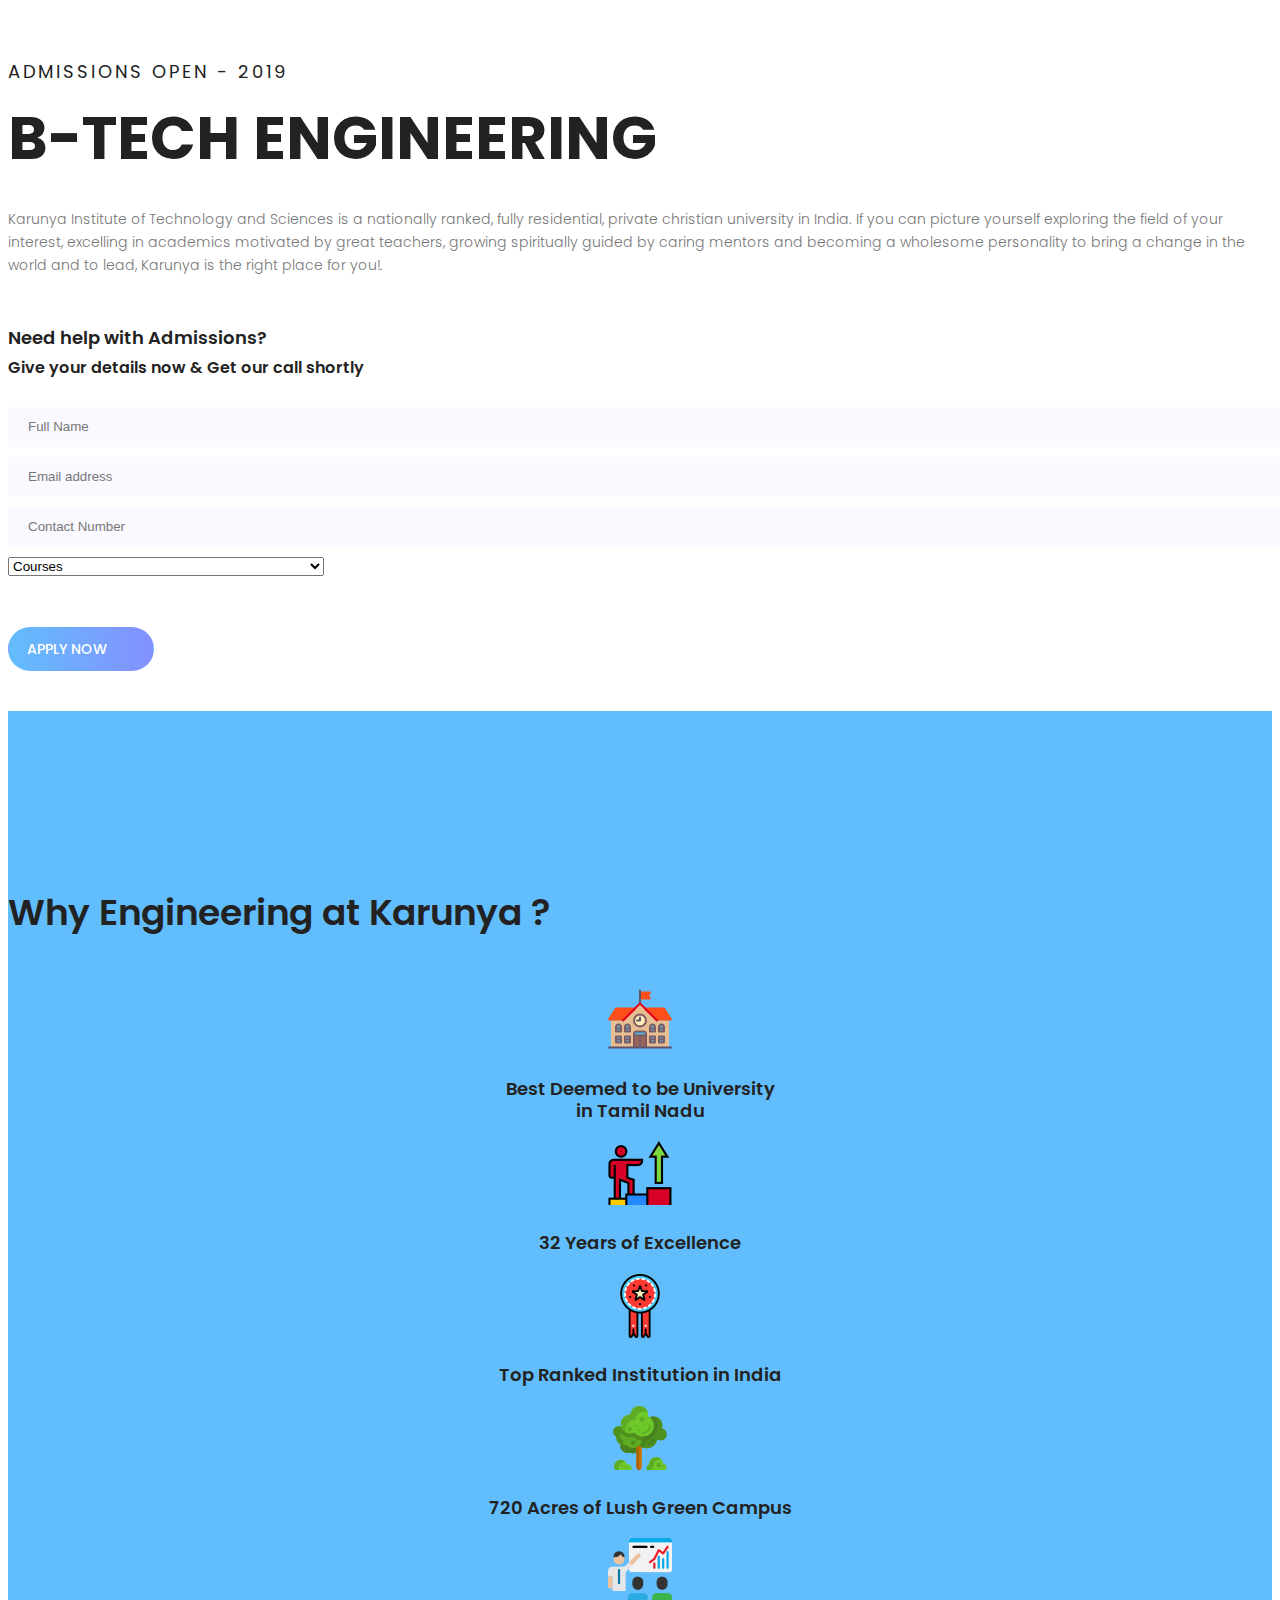
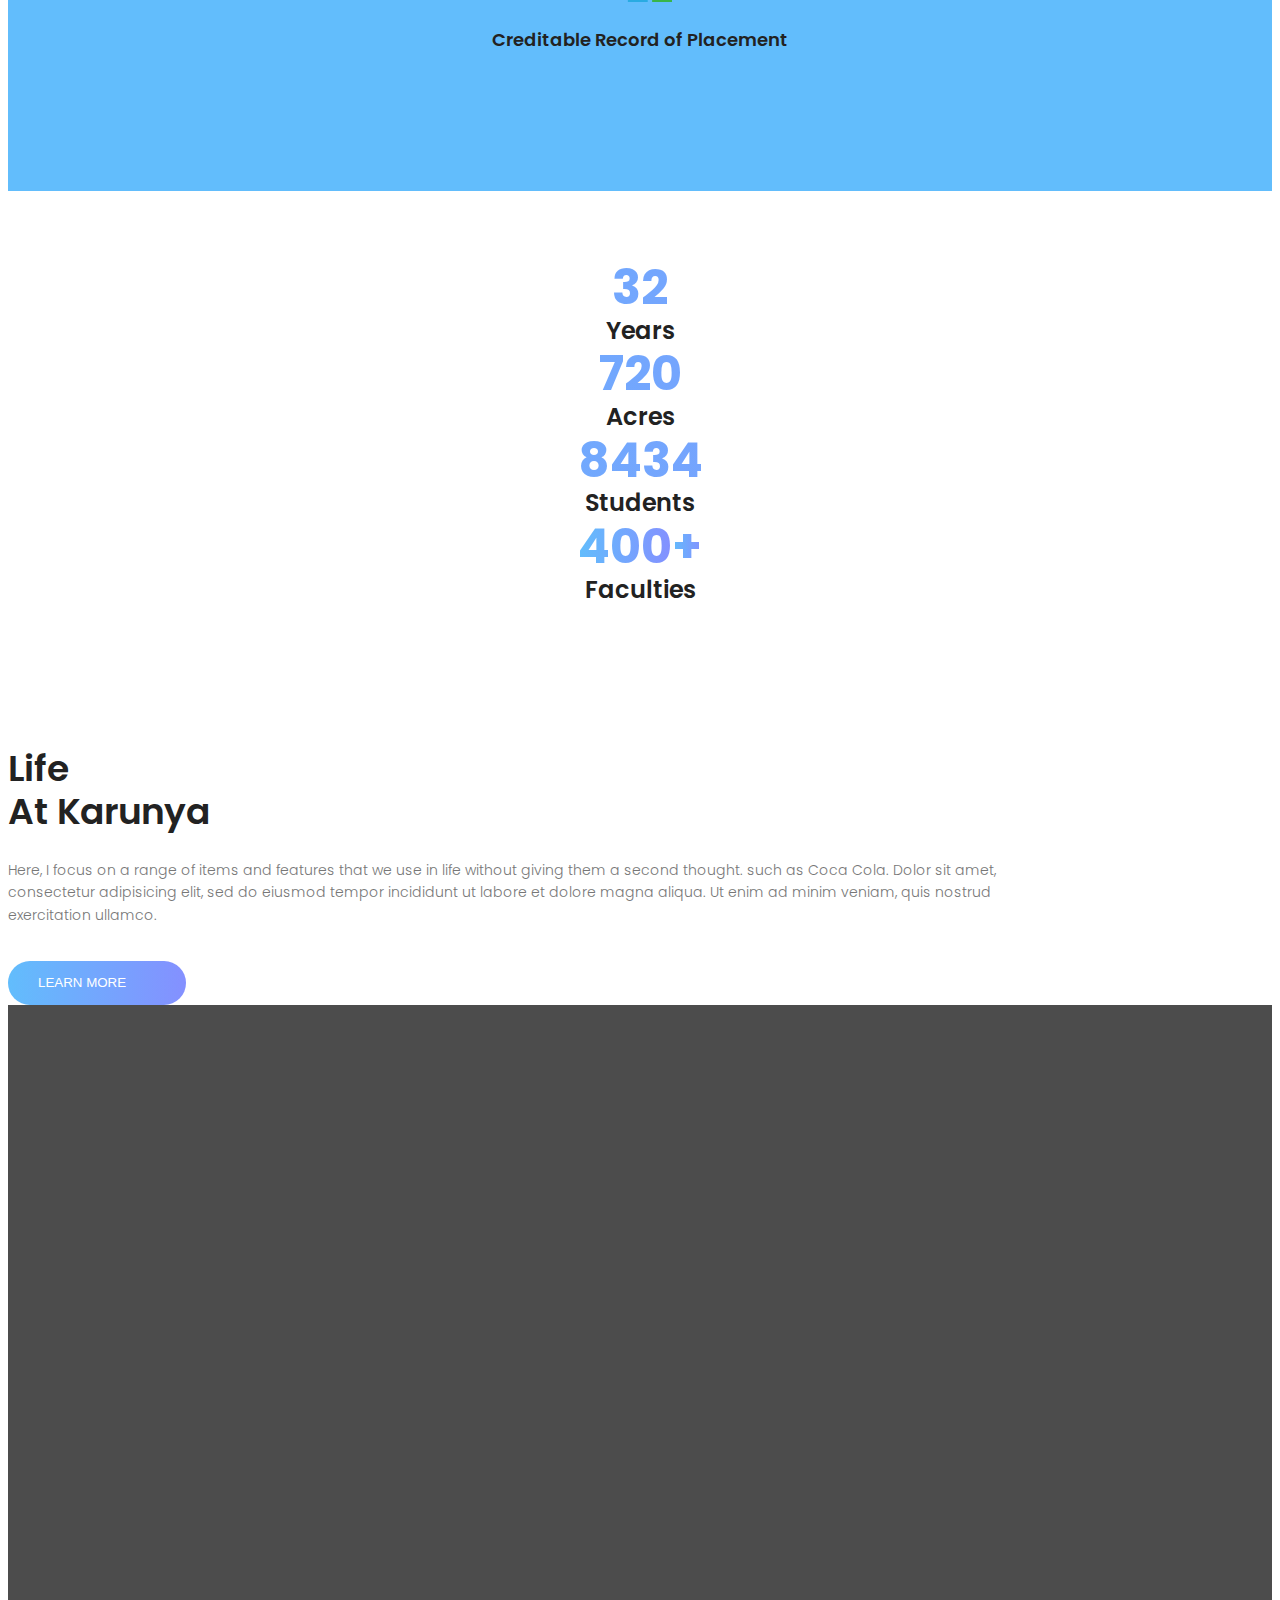
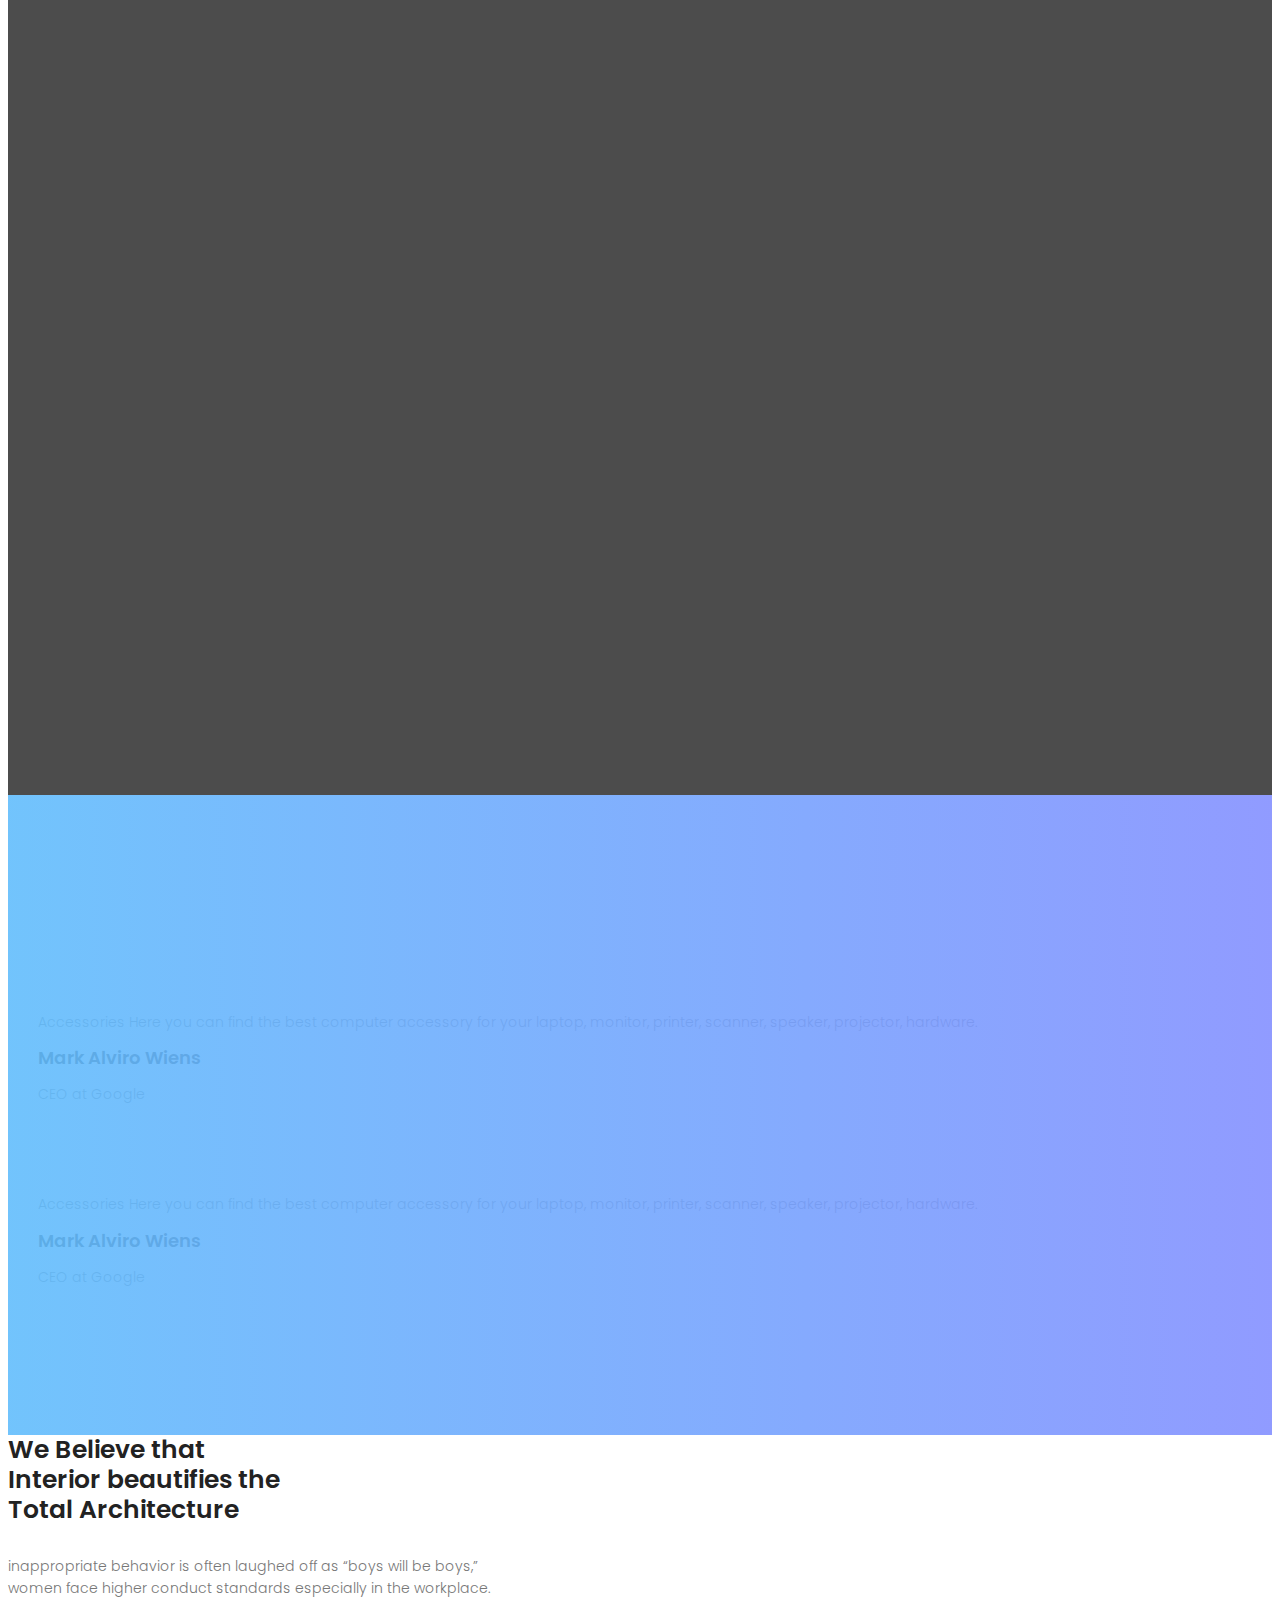
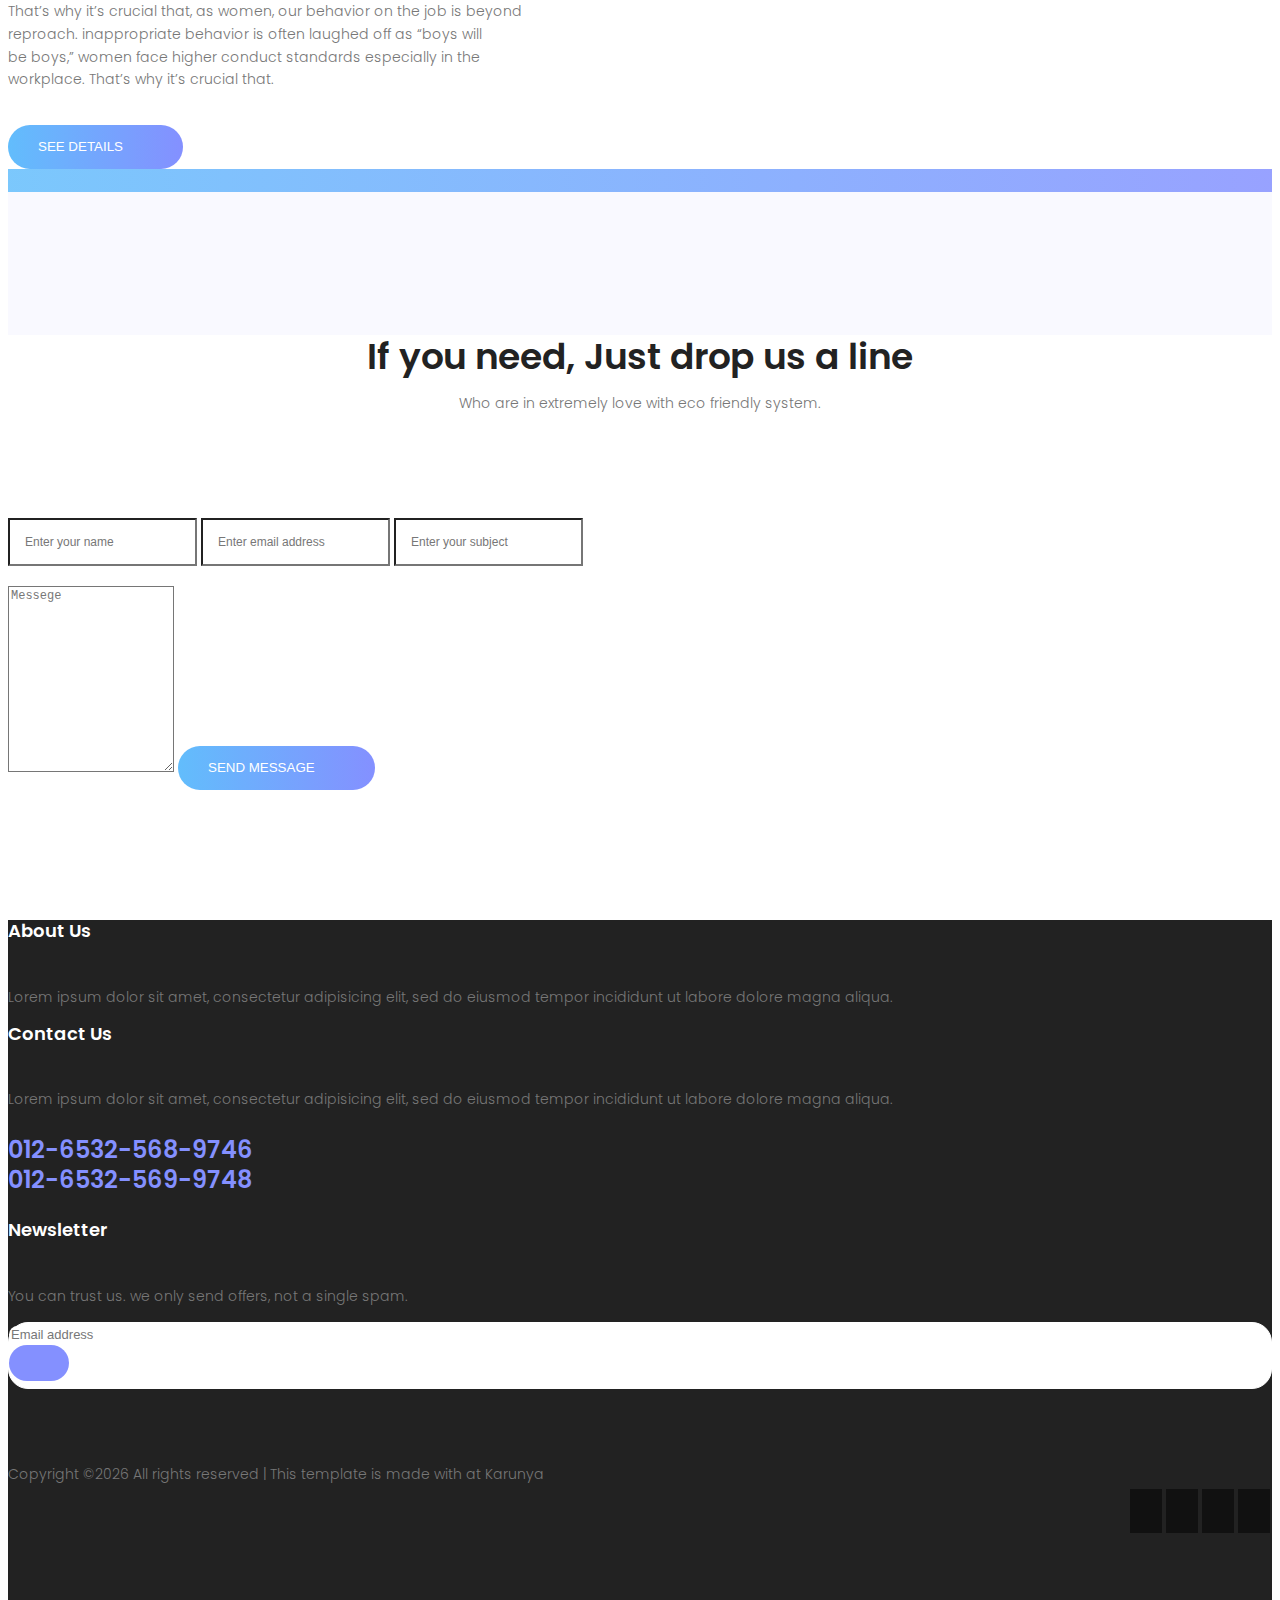
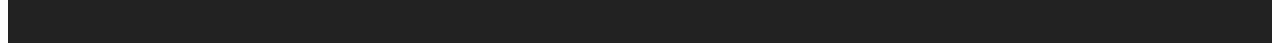
==== commit 68a81514: "changes" ====
--- a/index.html
+++ b/index.html
@@ -40,13 +40,25 @@
 			    	</div>
 			    </div>
 			  </header>  
-
+			  <br>
 			<!-- start banner Area -->
 			<section class="banner-area relative" id="home">
 				<div class="container">
 					<div class="row fullscreen d-flex align-items-center justify-content-end">
+						
+						<div class="banner-content col-lg-6 col-md-12 mt-30">
+							<h4 class="text-uppercase animated slideInLeft ">ADMISSIONS OPEN - 2019	</h4>
+							<h1 class="animated slideInRight ">
+								B-TECH ENGINEERING 
+							</h1>
+							<p>
+								Karunya Institute of Technology and Sciences is a nationally ranked, fully residential, private christian university in India. If you can picture yourself exploring the field of your interest, excelling in academics motivated by great teachers, growing spiritually guided by caring mentors and becoming a wholesome personality to bring a change in the world and to lead, Karunya is the right place for you!.
+							</p>
+							<!-- <a href="#" class="primary-btn header-btn text-uppercase animated fadeInUpBig">Apply Now<span class="lnr lnr-arrow-right arr"></span></a> -->
+
+						</div>
 						<div class="col-lg-6 col-md-12">
-								<h4 class="mb-30">Need help with Admissions?</h4>
+								<h4 class="mb-10 mt-30">Need help with Admissions?</h4>
 									<h5>Give your details now & Get our call shortly</h5>
 								<form action="#">
 									<div class="mt-30">
@@ -85,108 +97,107 @@
 									</div>
 
 								</form>
-							</div>
-						<div class="banner-content col-lg-6 col-md-12">
-							<h4 class="text-uppercase animated slideInLeft ">ADMISSIONS OPEN - 2019	</h4>
-							<h1 class="animated slideInRight ">
-								B-TECH ENGINEERING 
-							</h1>
-							<p>
-								Karunya Institute of Technology and Sciences is a nationally ranked, fully residential, private christian university in India. If you can picture yourself exploring the field of your interest, excelling in academics motivated by great teachers, growing spiritually guided by caring mentors and becoming a wholesome personality to bring a change in the world and to lead, Karunya is the right place for you!.
-							</p>
-							<!-- <a href="#" class="primary-btn header-btn text-uppercase animated fadeInUpBig">Apply Now<span class="lnr lnr-arrow-right arr"></span></a> -->
-
-						</div>												
+							</div>												
 					</div>
 				</div>
 			</section>
 			<!-- End banner Area -->
-				<div class="row align-items-center justify-content-start">
-						<div class="col-lg-12 offered-left">
+			<!-- <section class="feature-area section-gap">
+				<div class="container">
+					<div class="row">
+						<div class="col-lg-12 offered-left col-md-12 col-sm-12">
 							<div class="offer-wrap flex-row d-flex row">
-								<div class="col-2">
+								<div class="col-lg-2 col-xs-1">
+									<div class="single-offer mb-30 mt-30">
+										<a href="#"></a><img class="img-fluid" src="img/o1.png" alt="">
+									</div> 
+								</div>
+								<div class="col-lg-2 col-xs-1">
 									<div class="single-offer mb-30">
-										<a href="#"></a><img class="img-fluid" src="img/o1.png" alt=""></d>
-									</div> 
-								</div>
-								<div class="col-2">
+										<a href="#"></a><img class="img-fluid" src="img/o2.png" alt="">
+									</div> 
+								</div>
+								<div class="col-lg-2 col-xs-1">
 									<div class="single-offer mb-30">
-										<a href="#"></a><img class="img-fluid" src="img/o2.png" alt=""></d>
-									</div> 
-								</div>
-								<div class="col-2">
-									<div class="single-offer mb-30">
-										<a href="#"></a><img class="img-fluid" src="img/o3.png" alt=""></d>
-									</div> 
-								</div>
-								<div class="col-2">
+										<a href="#"></a><img class="img-fluid" src="img/o3.png" alt="">
+									</div> 
+								</div>
+								<div class="col-lg-2 col-xs-1">
 									<div class="single-offer">
-										<a href="#"></a><img class="img-fluid" src="img/o4.png" alt=""></d>
-									</div> 
-								</div>
-								<div class="col-2">
+										<a href="#"></a><img class="img-fluid" src="img/o4.png" alt="">
+									</div> 
+								</div>
+								<div class="col-lg-2 col-xs-1">
 									<div class="single-offer">
-										<a href="#"></a><img class="img-fluid" src="img/o5.png" alt=""></d>
-									</div> 
-								</div>
-								<div class="col-2">
+										<a href="#"></a><img class="img-fluid" src="img/o5.png" alt="">
+									</div> 
+								</div>
+								<div class="col-lg-2 col-xs-1">
 									<div class="single-offer">
-										<a href="#"></a><img class="img-fluid" src="img/o6.png" alt=""></d>
+										<a href="#"></a><img class="img-fluid" src="img/o6.png" alt="">
 									</div> 
 								</div>								
 							</div>																	
-						</div>	
-					</div>
+						</div>				
+					</div>
+				</div>
+			</section> -->
+				
 
 
 			
 			<!-- Start feature Area --> 
-			<!-- <section class="feature-area section-gap" id="feature">
-				<div class="container">
-					<div class="row">
-						<div class="single-feature col-lg-4">
-							<img class="img-fluid" src="img/f1.png" alt="">
-							<h4>Online Support</h4>
-							<p>Lorem ipsum dolor sit amet, consecteturadipis icing elit, sed do eiusmod tempor incididunt ut labore et dolore magna aliqua.</p>
-						</div>
-						<div class="single-feature col-lg-4">
-							<img class="img-fluid" src="img/f2.png" alt="">
-							<h4>24/7 Round the Clock</h4>
-							<p>Lorem ipsum dolor sit amet, consecteturadipis icing elit, sed do eiusmod tempor incididunt ut labore et dolore magna aliqua.</p>
-						</div>
-						<div class="single-feature col-lg-4">
-							<img class="img-fluid" src="img/f3.png" alt="">
-							<h4>Handling All Issues</h4>
-							<p>Lorem ipsum dolor sit amet, consecteturadipis icing elit, sed do eiusmod tempor incididunt ut labore et dolore magna aliqua.</p>
+			<section class="feature-area section-gap" id="feature" style="background-color: #62bdfc;">
+				<div class="container">
+						<h1 class="text-uppercase mb-30 mt-40">Why Engineering at Karunya ?</h1><br>
+
+					<center><div class="row">
+						<div class="single-feature col-lg-3 col-xs-1">
+						 	<img class="img-fluid" src="img/college.png" alt="">
+							<h4>Best Deemed to be University <br> in Tamil Nadu</h4>
+						</div>
+						<div class="single-feature col-lg-2 col-xs-1">
+							<img class="img-fluid" src="img/goal.png" alt="">
+							<h4>32 Years of Excellence</h4>
+						</div>
+						<div class="single-feature col-lg-2 col-xs-1">
+							<img class="img-fluid" src="img/2019.png" alt="">
+							<h4>Top Ranked Institution in India</h4>
+						</div>		
+						<div class="single-feature col-lg-3 col-xs-1">
+							<img class="img-fluid" src="img/tree.png" alt="">
+							<h4>720 Acres of Lush Green Campus</h4>
+						</div>
+						<div class="single-feature col-lg-2 col-xs-1">
+							<img class="img-fluid" src="img/presentation.png" alt="">
+							<h4>Creditable Record of Placement</h4>
 						</div>												
-					</div>
-				</div>	
-			</section> -->
+					</div></center>
+				</div>	
+			</section>
 			<!-- End feature Area -->
-			<!-- Start fact Area -->
+			<!-- Start fact Area --><br><br><br>
 			<section class="facts-area section-gap">
 				<div class="container">
-					<div class="row">
-						<div class="col single-fact">
-							<h1 class="counter">2536</h1>
-							<p>Projects Completed</p>
-						</div>
-						<div class="col single-fact">
-							<h1 class="counter">6784</h1>
-							<p>Really Happy Clients</p>
-						</div>
-						<div class="col single-fact">
-							<h1 class="counter">1059</h1>
-							<p>Total Tasks Completed</p>
-						</div>
-						<div class="col single-fact">
-							<h1 class="counter">2239</h1>
-							<p>Cups of Coffee Taken</p>
+					<center>
+						<div class="row">
+						<div class="col single-fact">
+							<h1 class="counter">32</h1>
+							<h3>Years</h3>
+						</div>
+						<div class="col single-fact">
+							<h1 class="counter">720</h1>
+							<h3>Acres</h3>
+						</div>
+						<div class="col single-fact">
+							<h1 class="counter">8434</h1>
+							<h3>Students</h3>
+						</div>
+						<div class="col single-fact">
+							<h1 class="counter" style="display: inline-block;">400</h1><h1 style="display: inline-block;">+</h1>
+							<h3>Faculties</h3>
 						</div>	
-						<div class="col single-fact">
-							<h1 class="counter">435</h1>
-							<p>In House Professionals</p>
-						</div>												
+					</center>												
 					</div>
 				</div>	
 			</section>
@@ -203,9 +214,7 @@
 							<h1>Life<br>
 							At Karunya</h1>
 							<p>
-								With students hailing from nearly 22 states of our motherland, as well as international students and interns from different parts of the world, Karunya is as diverse as it gets. Karunya provides a platform for these students to come together to learn and grow. When people with such varied thinking come together, the potential for innovation never is enormous. From working on projects together to dining together, students in our residential University live together as one big family. It’s not only International students who come and stay with us, our students too are given the opportunity to go and study and intern at renowned Universities in various locations around the world as a part of the IAESTE programme.
-
-So, socialize, pick up a new language, understand different cultures, learn together, innovate together – you do not want to miss this!
+								Here, I focus on a range of items and features that we use in life without giving them a second thought. such as Coca Cola. Dolor sit amet, consectetur adipisicing elit, sed do eiusmod tempor incididunt ut labore et dolore magna aliqua. Ut enim ad minim veniam, quis nostrud exercitation ullamco.
 							</p>
 							<button class="primary-btn mt-20 text-uppercase">Learn More<span class="lnr lnr-arrow-right"></button>
 						</div>						
@@ -213,20 +222,6 @@
 				</div>	
 			</section>
 			<!-- End info Area -->
-		<!-- 	<option selected="selected">Courses</option>
-												<option value="1">B.Tech Aerospace Engineering</option>
-												<option value="1">B.Tech Agricultural Engineering</option>
-												<option value="1">B.Tech Biotechnology</option>
-												<option value="1">B.Tech Biomedical Engineering</option>
-												<option value="1">B.Tech Civil Engineering</option>
-												<option value="1">B.Tech Computer Science & Engineering</option>
-												<option value="1">B.Tech Electrical & Electronics Engineering</option>
-												<option value="1">B.Tech Electronics & Communication Engineering</option>
-												<option value="1">B.Tech Electronics & Media Technology</option>
-												<option value="1">B.Tech Robotics & Automation</option>
-												<option value="1">B.Tech Food Processing & Engineering</option>
-												<option value="1">B.Tech Mechanical Engineering</option>
-												<option value="1">B.Tech Mechatronics</option>		 -->
 			<!-- Start service Area -->
 			<section class="service-area section-gap relative">
 				<div class="overlay overlay-bg"></div>
@@ -242,106 +237,50 @@
 					<div class="row">
 						<div class="col-lg-4 col-md-6">
 							<div class="single-service">
-								<h4><span class="lnr lnr-user"></span>Aerospace Engineering</h4>
-								<!-- <p>
-									Usage of the Internet is becoming more common due to rapid advancement of technology and power.
-								</p> -->
-							</div>
-						</div>
-						<div class="col-lg-4 col-md-6">
-							<div class="single-service">
-								<h4><span class="lnr lnr-license"></span>Agricultural Engineering</h4>
-								<!-- <p>
-									Usage of the Internet is becoming more common due to rapid advancement of technology and power.
-								</p> -->								
-							</div>
-						</div>
-						<div class="col-lg-4 col-md-6">
-							<div class="single-service">
-								<h4><span class="lnr lnr-phone"></span>Biotechnology</h4>
-								<!-- <p>
-									Usage of the Internet is becoming more common due to rapid advancement of technology and power.
-								</p> -->								
-							</div>
-						</div>
-						<div class="col-lg-4 col-md-6">
-							<div class="single-service">
-								<h4><span class="lnr lnr-rocket"></span>Biomedical Engineering</h4>
-								<!-- <p>
-									Usage of the Internet is becoming more common due to rapid advancement of technology and power.
-								</p> -->				
-							</div>
-						</div>
-						<div class="col-lg-4 col-md-6">
-							<div class="single-service">
-								<h4><span class="lnr lnr-diamond"></span>Civil Engineering</h4>
-								<!-- <p>
-									Usage of the Internet is becoming more common due to rapid advancement of technology and power.
-								</p> -->								
-							</div>
-						</div>
-						<div class="col-lg-4 col-md-6">
-							<div class="single-service">
-								<h4><span class="lnr lnr-bubble"></span>Computer Science & Engineering</h4>
-								<!-- <p>
-									Usage of the Internet is becoming more common due to rapid advancement of technology and power.
-								</p> -->									
-							</div>
-						</div>
-						<div class="col-lg-4 col-md-6">
-							<div class="single-service">
-								<h4><span class="lnr lnr-diamond"></span>Electrical & Electronics Engineering</h4>
-								<!-- <p>
-									Usage of the Internet is becoming more common due to rapid advancement of technology and power.
-								</p> -->								
-							</div>
-						</div>		
-						<div class="col-lg-4 col-md-6">
-							<div class="single-service">
-								<h4><span class="lnr lnr-diamond"></span>Electronics & Media Technology</h4>
-								<!-- <p>
-									Usage of the Internet is becoming more common due to rapid advancement of technology and power.
-								</p> -->								
-							</div>
-						</div>		
-						<div class="col-lg-4 col-md-6">
-							<div class="single-service">
-								<h4><span class="lnr lnr-diamond"></span>Electronics & Communication Engineering</h4>
-								<!-- <p>
-									Usage of the Internet is becoming more common due to rapid advancement of technology and power.
-								</p> -->								
-							</div>
-						</div>		
-						<div class="col-lg-4 col-md-6">
-							<div class="single-service">
-								<h4><span class="lnr lnr-diamond"></span>Robotics & Automation</h4>
-								<!-- <p>
-									Usage of the Internet is becoming more common due to rapid advancement of technology and power.
-								</p> -->								
-							</div>
-						</div>	
-						<div class="col-lg-4 col-md-6">
-							<div class="single-service">
-								<h4><span class="lnr lnr-diamond"></span>Food Processing & Engineering</h4>
-								<!-- <p>
-									Usage of the Internet is becoming more common due to rapid advancement of technology and power.
-								</p> -->								
-							</div>
-						</div>	
-						<div class="col-lg-4 col-md-6">
-							<div class="single-service">
-								<h4><span class="lnr lnr-diamond"></span>Mechanical Engineering</h4>
-								<!-- <p>
-									Usage of the Internet is becoming more common due to rapid advancement of technology and power.
-								</p> -->								
-							</div>
-						</div>	
-						<div class="col-lg-4 col-md-6">
-							<div class="single-service">
-								<h4><span class="lnr lnr-diamond"></span>Mechatronics</h4>
-								<!-- <p>
-									Usage of the Internet is becoming more common due to rapid advancement of technology and power.
-								</p> -->								
+								<h4><span class="lnr lnr-user"></span>Expert Technicians</h4>
+								<p>
+									Usage of the Internet is becoming more common due to rapid advancement of technology and power.
+								</p>
+							</div>
+						</div>
+						<div class="col-lg-4 col-md-6">
+							<div class="single-service">
+								<h4><span class="lnr lnr-license"></span>Professional Service</h4>
+								<p>
+									Usage of the Internet is becoming more common due to rapid advancement of technology and power.
+								</p>								
+							</div>
+						</div>
+						<div class="col-lg-4 col-md-6">
+							<div class="single-service">
+								<h4><span class="lnr lnr-phone"></span>Great Support</h4>
+								<p>
+									Usage of the Internet is becoming more common due to rapid advancement of technology and power.
+								</p>								
+							</div>
+						</div>
+						<div class="col-lg-4 col-md-6">
+							<div class="single-service">
+								<h4><span class="lnr lnr-rocket"></span>Technical Skills</h4>
+								<p>
+									Usage of the Internet is becoming more common due to rapid advancement of technology and power.
+								</p>				
+							</div>
+						</div>
+						<div class="col-lg-4 col-md-6">
+							<div class="single-service">
+								<h4><span class="lnr lnr-diamond"></span>Highly Recomended</h4>
+								<p>
+									Usage of the Internet is becoming more common due to rapid advancement of technology and power.
+								</p>								
+							</div>
+						</div>
+						<div class="col-lg-4 col-md-6">
+							<div class="single-service">
+								<h4><span class="lnr lnr-bubble"></span>Positive Reviews</h4>
+								<p>
+									Usage of the Internet is becoming more common due to rapid advancement of technology and power.
+								</p>									
 							</div>
 						</div>						
 					</div>
--- a/css/main.css
+++ b/css/main.css
@@ -1743,7 +1743,7 @@
     color: #fff;
 }
 .section-gap {
-    padding: 120px 0;
+    padding-bottom: 120px;
 }
 .section-title {
     padding-bottom: 30px;
@@ -2023,7 +2023,7 @@
     background-color: rgba(0, 0, 0, 0.7);
 }
 .single-service {
-    padding: 10px;
+    padding: 30px;
     -webkit-transition: all 0.3s ease 0s;
     -moz-transition: all 0.3s ease 0s;
     -o-transition: all 0.3s ease 0s;
@@ -2318,4 +2318,57 @@
 
 .arr hover{
 	color: #fff;
+}
+
+@media (max-width: 1600px) {
+    .mt-30{
+    	padding-top: 0px;
+    }
+    .mt-40{
+    	padding-top: 20vh;
+    }
+}
+
+@media (max-width: 1200px) {
+    .mt-30{
+    	padding-top: 0px;
+    }
+    .mt-40{
+    	padding-top:20vh;
+    }
+}
+
+@media (max-width: 1000px) {
+    .mt-30{
+    	padding-top: 0px;
+    }
+    .mt-40{
+    	padding-top:20vh;
+    }
+}
+
+@media (max-width: 900px) {
+    .mt-30{
+    	padding-top: 0px;
+    }
+    .mt-40{
+    	padding-top: 20vh;
+    }
+}
+
+@media (max-width: 500px) {
+    .mt-30{
+    	padding-top: 90px;
+    }
+    .mt-40{
+    	padding-top: 80vh;
+    }
+}
+@media (max-width: 400px) {
+    .mt-30{
+    	padding-top: 62px;
+    }
+    .mt-40{
+    	padding-top: 80vh;
+    }
 }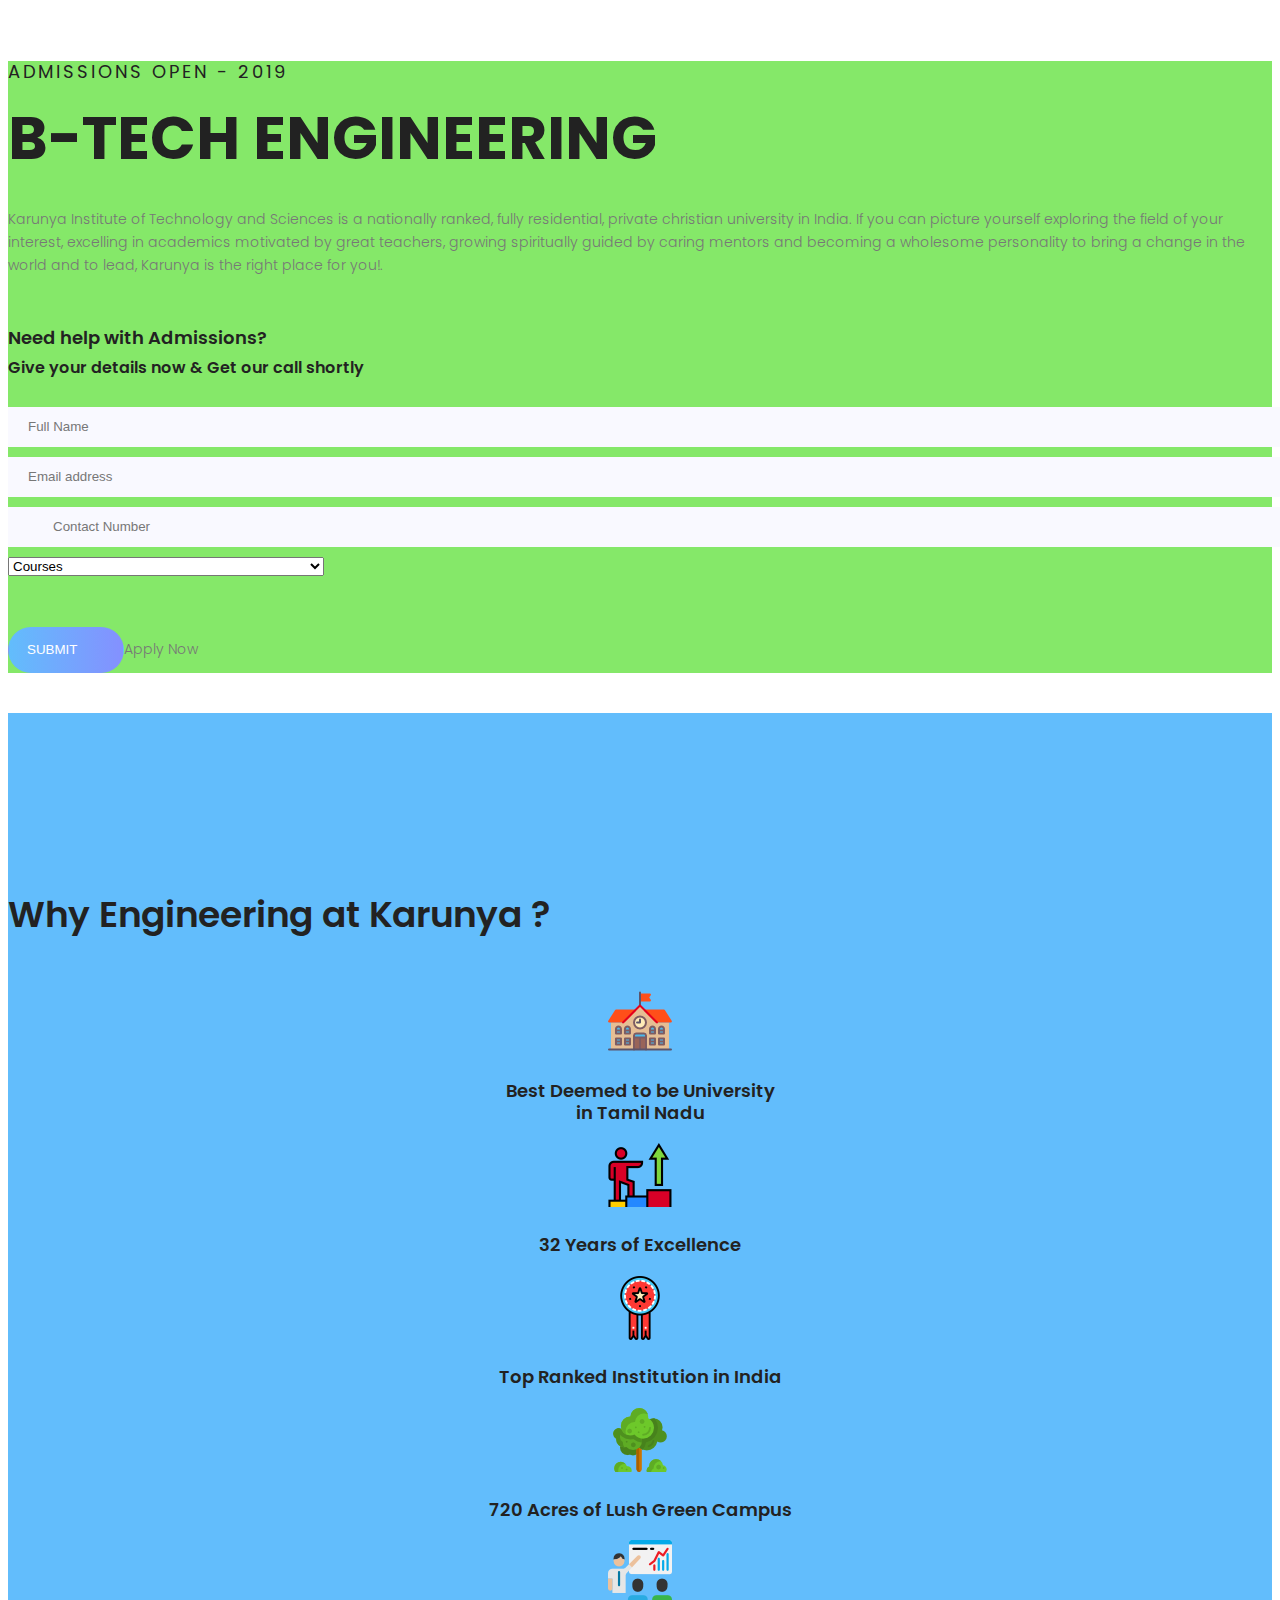
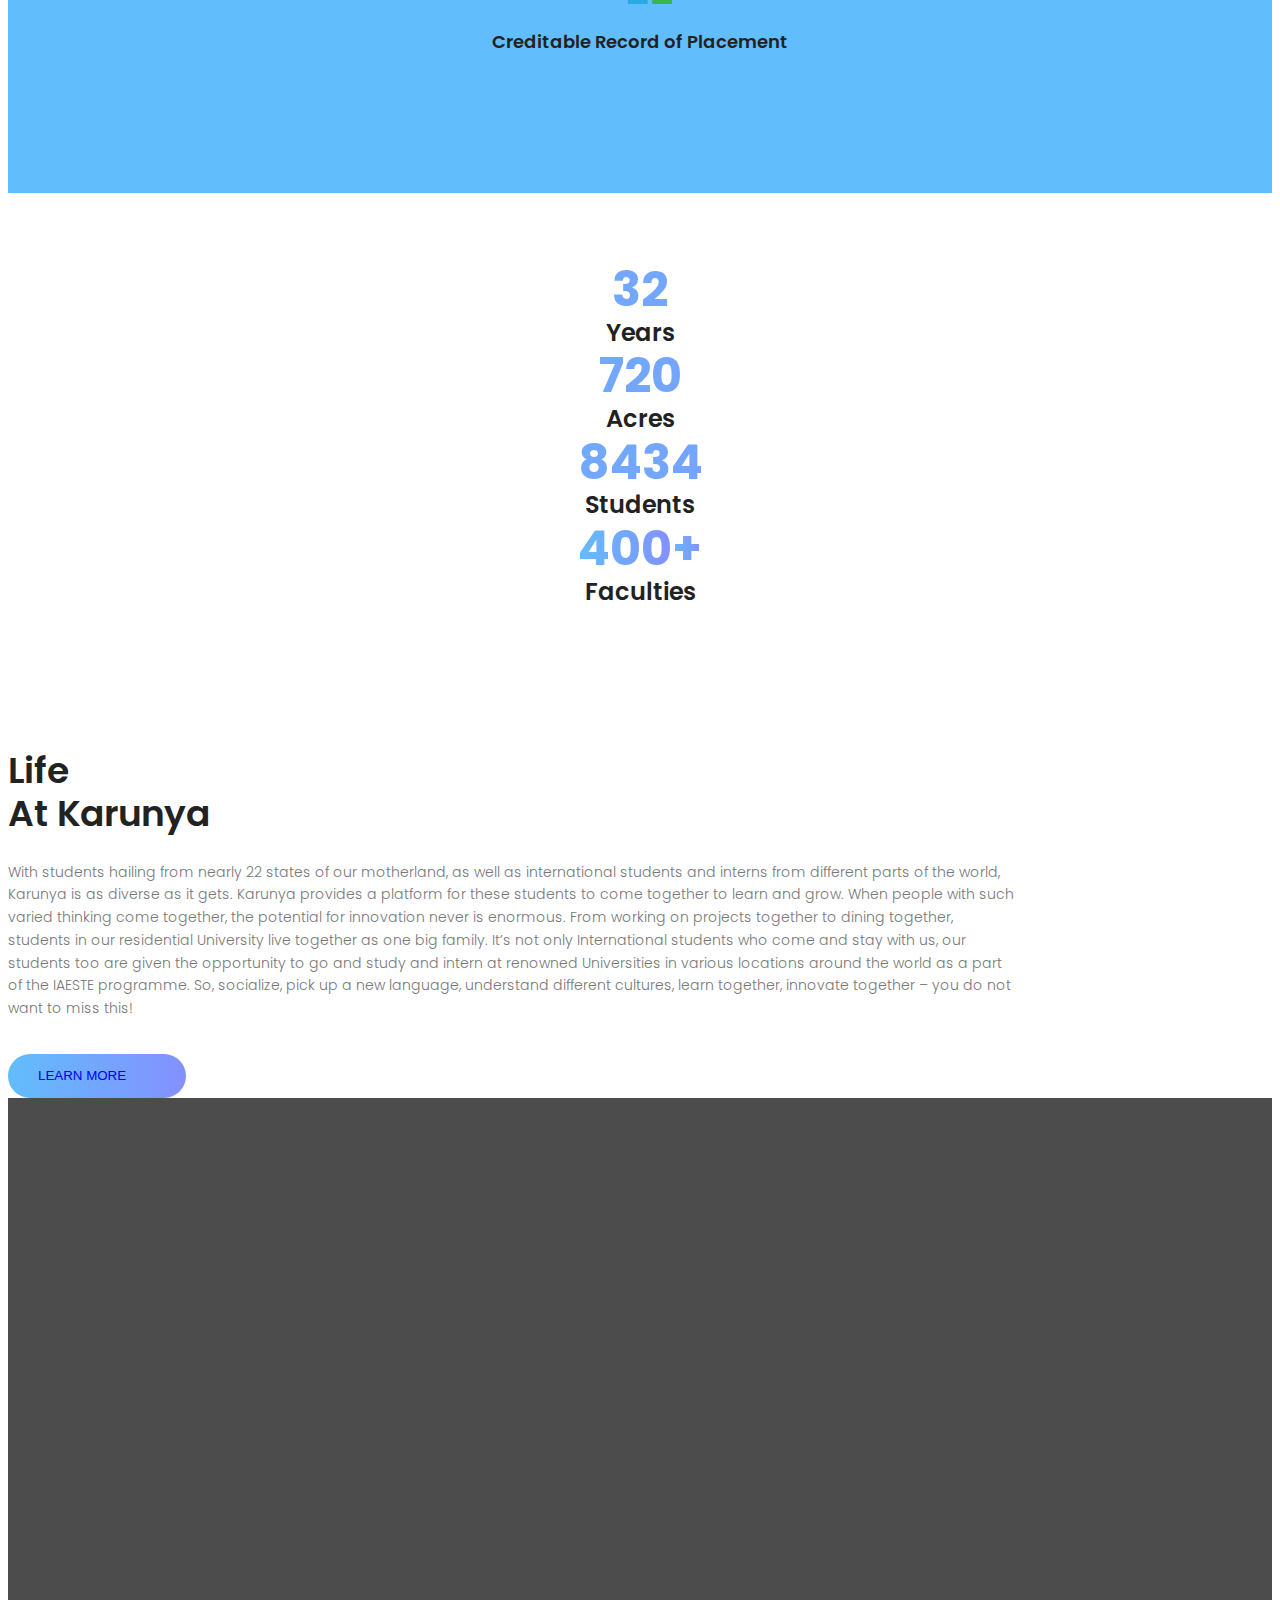
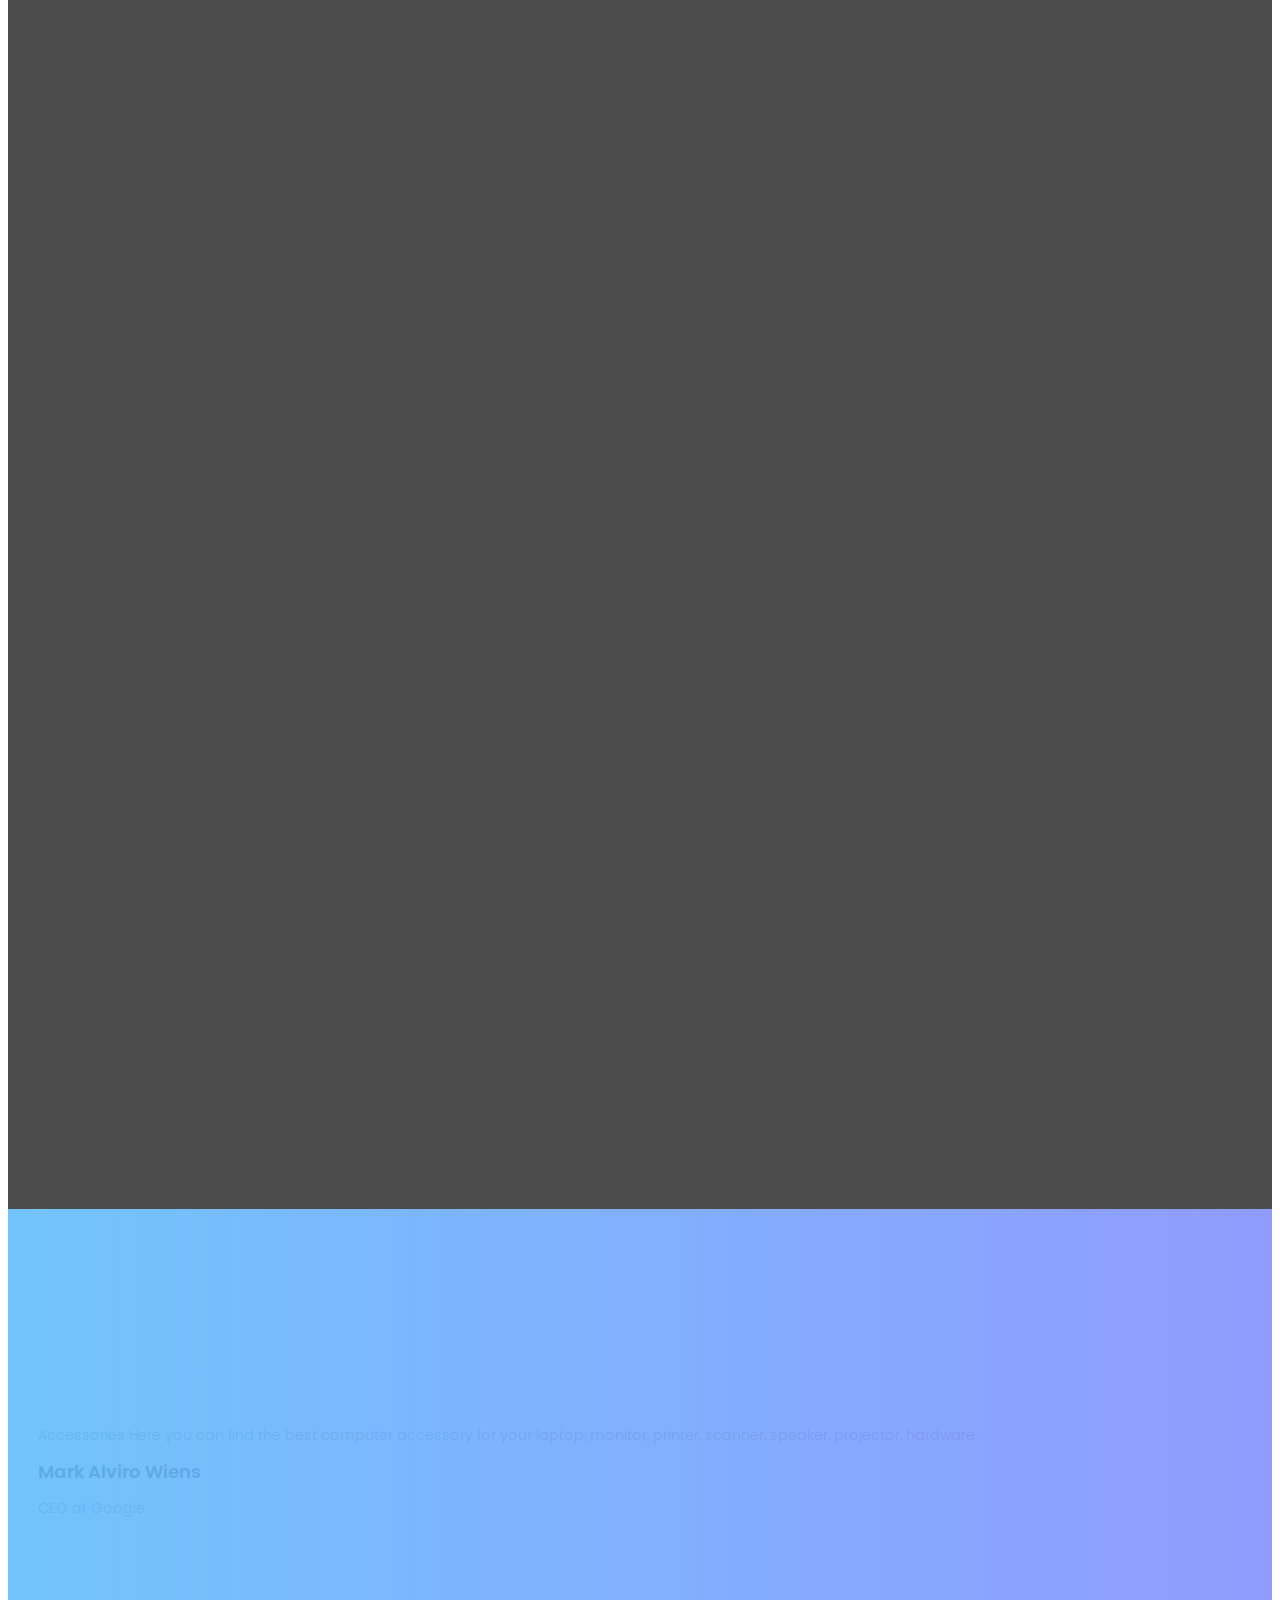
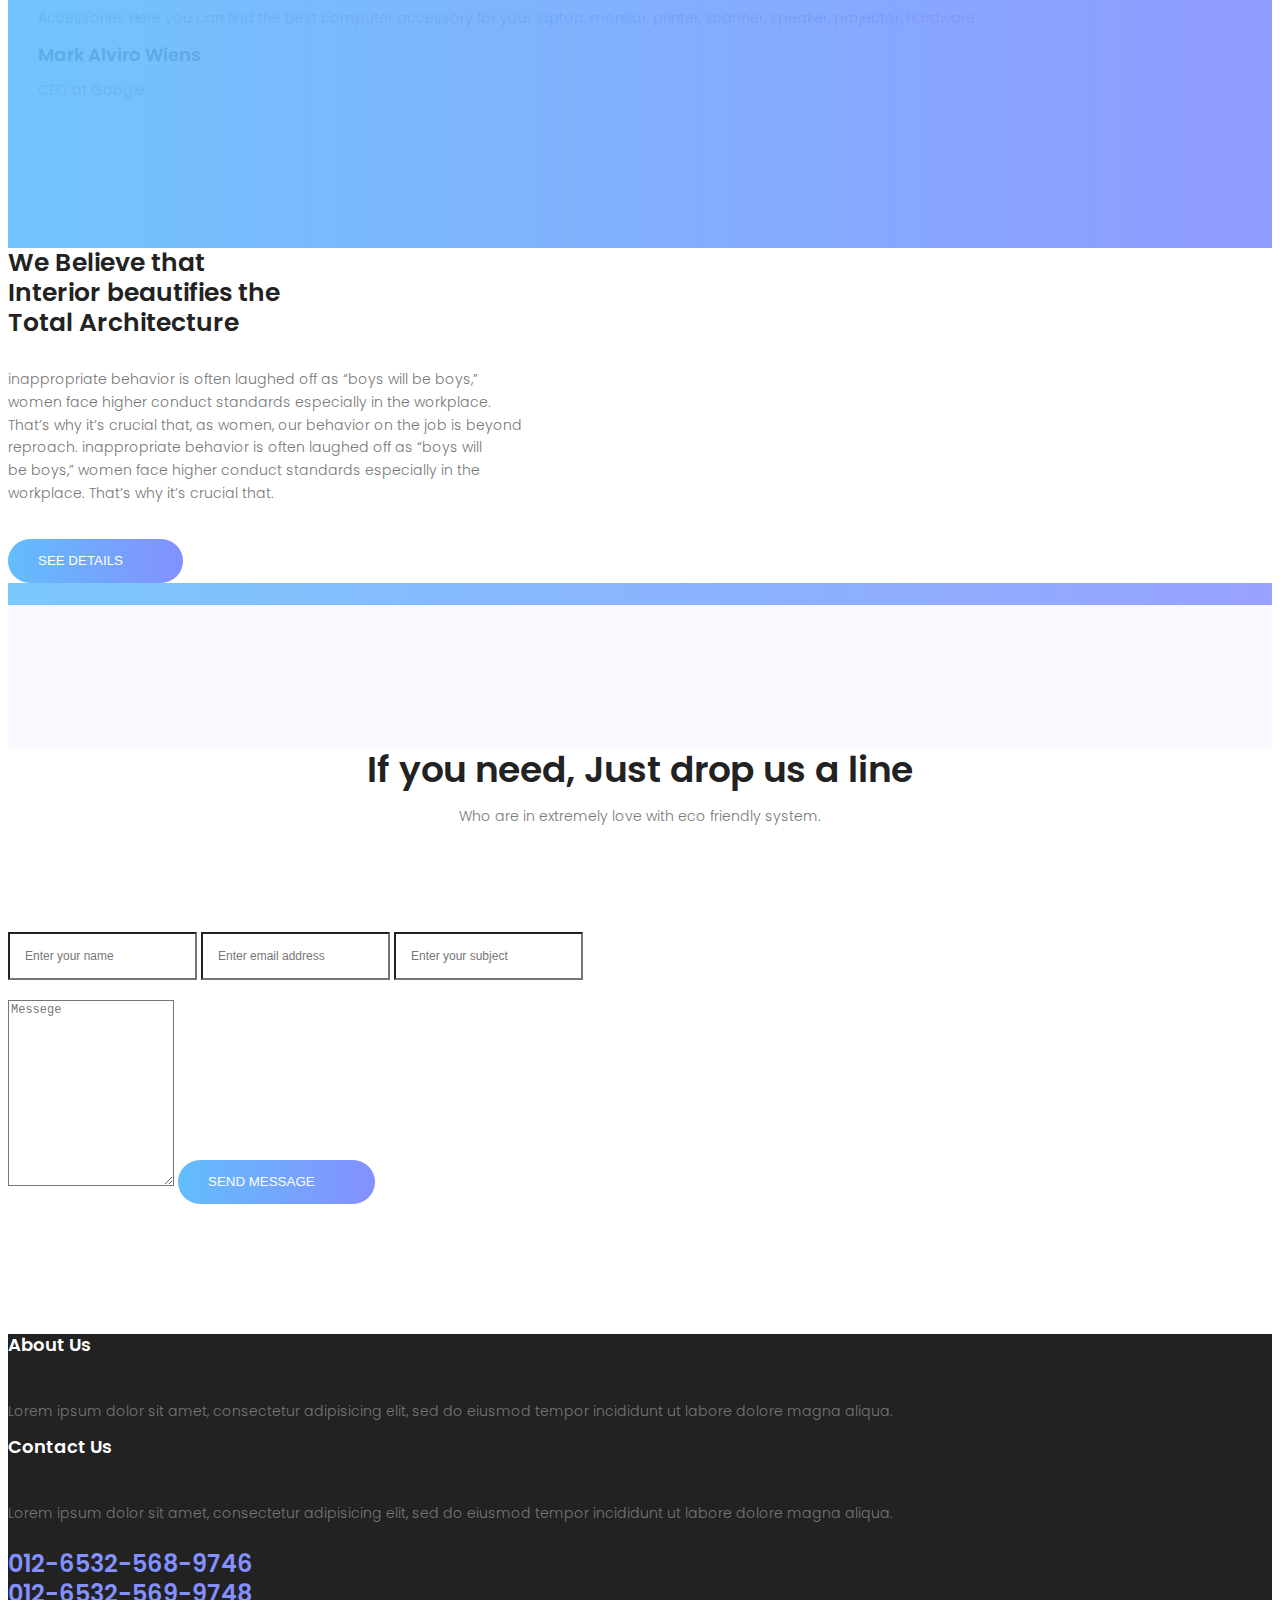
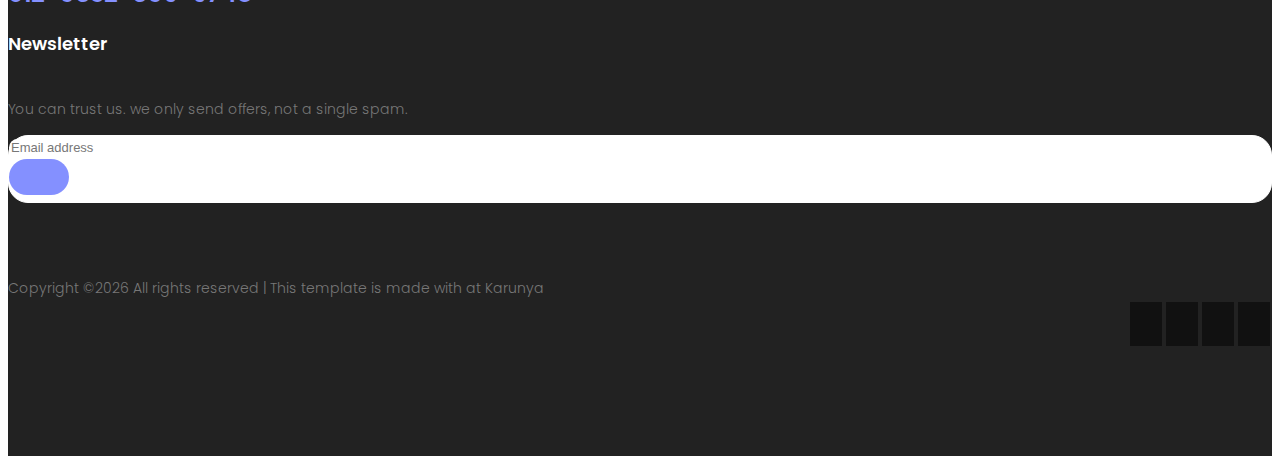
==== commit c14c918f: "changes" ====
--- a/index.html
+++ b/index.html
@@ -67,7 +67,8 @@
 									<div class="mt-10">
 										<input type="email" name="EMAIL" placeholder="Email address" onfocus="this.placeholder = ''" onblur="this.placeholder = 'Email address'" required class="single-input">
 									</div>
-									<div class="mt-10">
+									<div class="input-group-icon mt-10">
+										<div class="icon"><i class="fa fa-address-book" aria-hidden="true"></i></div>
 										<input type="mobile" name="Contact" placeholder="Contact Number" onfocus="this.placeholder = ''" onblur="this.placeholder = 'Contact Number'" pattern="[0-9]{10}" required class="single-input">
 									</div>
 									<div class="input-group-icon mt-10">
@@ -93,7 +94,7 @@
 									</div>
 
 									<div class="mt-30">
-										<a href="#" class="primary-btn header-btn text-uppercase animated fadeInUpBig">Apply Now<span class="lnr lnr-arrow-right arr"></span></a>
+										<input type="submit" name="" class="primary-btn header-btn text-uppercase animated fadeInUpBig">Apply Now<span class="lnr lnr-arrow-right arr"></span>
 									</div>
 
 								</form>
@@ -210,18 +211,34 @@
 						<div class="col-lg-6 col-md-12 info-left no-padding">
 							<img class="img-fluid" src="img/info-img.jpg" alt="">
 						</div>
-						<div class="col-lg-6 col-md-12 info-right no-padding">
+						<div class="col-lg-6 col-md-12 info-right">
 							<h1>Life<br>
 							At Karunya</h1>
 							<p>
-								Here, I focus on a range of items and features that we use in life without giving them a second thought. such as Coca Cola. Dolor sit amet, consectetur adipisicing elit, sed do eiusmod tempor incididunt ut labore et dolore magna aliqua. Ut enim ad minim veniam, quis nostrud exercitation ullamco.
+								With students hailing from nearly 22 states of our motherland, as well as international students and interns from different parts of the world, Karunya is as diverse as it gets. Karunya provides a platform for these students to come together to learn and grow. When people with such varied thinking come together, the potential for innovation never is enormous. From working on projects together to dining together, students in our residential University live together as one big family. It’s not only International students who come and stay with us, our students too are given the opportunity to go and study and intern at renowned Universities in various locations around the world as a part of the IAESTE programme.
+
+So, socialize, pick up a new language, understand different cultures, learn together, innovate together – you do not want to miss this!
 							</p>
-							<button class="primary-btn mt-20 text-uppercase">Learn More<span class="lnr lnr-arrow-right"></button>
+							<button class="primary-btn mt-20 text-uppercase"><a href="http://www.karunya.edu">Learn More<span class="lnr lnr-arrow-right"></a></button>
 						</div>						
 					</div>
 				</div>	
 			</section>
 			<!-- End info Area -->
+		<!-- 	<option selected="selected">Courses</option>
+												<option value="1">B.Tech Aerospace Engineering</option>
+												<option value="1">B.Tech Agricultural Engineering</option>
+												<option value="1">B.Tech Biotechnology</option>
+												<option value="1">B.Tech Biomedical Engineering</option>
+												<option value="1">B.Tech Civil Engineering</option>
+												<option value="1">B.Tech Computer Science & Engineering</option>
+												<option value="1">B.Tech Electrical & Electronics Engineering</option>
+												<option value="1">B.Tech Electronics & Communication Engineering</option>
+												<option value="1">B.Tech Electronics & Media Technology</option>
+												<option value="1">B.Tech Robotics & Automation</option>
+												<option value="1">B.Tech Food Processing & Engineering</option>
+												<option value="1">B.Tech Mechanical Engineering</option>
+												<option value="1">B.Tech Mechatronics</option>		 -->
 			<!-- Start service Area -->
 			<section class="service-area section-gap relative">
 				<div class="overlay overlay-bg"></div>
@@ -237,50 +254,106 @@
 					<div class="row">
 						<div class="col-lg-4 col-md-6">
 							<div class="single-service">
-								<h4><span class="lnr lnr-user"></span>Expert Technicians</h4>
-								<p>
-									Usage of the Internet is becoming more common due to rapid advancement of technology and power.
-								</p>
-							</div>
-						</div>
-						<div class="col-lg-4 col-md-6">
-							<div class="single-service">
-								<h4><span class="lnr lnr-license"></span>Professional Service</h4>
-								<p>
-									Usage of the Internet is becoming more common due to rapid advancement of technology and power.
-								</p>								
-							</div>
-						</div>
-						<div class="col-lg-4 col-md-6">
-							<div class="single-service">
-								<h4><span class="lnr lnr-phone"></span>Great Support</h4>
-								<p>
-									Usage of the Internet is becoming more common due to rapid advancement of technology and power.
-								</p>								
-							</div>
-						</div>
-						<div class="col-lg-4 col-md-6">
-							<div class="single-service">
-								<h4><span class="lnr lnr-rocket"></span>Technical Skills</h4>
-								<p>
-									Usage of the Internet is becoming more common due to rapid advancement of technology and power.
-								</p>				
-							</div>
-						</div>
-						<div class="col-lg-4 col-md-6">
-							<div class="single-service">
-								<h4><span class="lnr lnr-diamond"></span>Highly Recomended</h4>
-								<p>
-									Usage of the Internet is becoming more common due to rapid advancement of technology and power.
-								</p>								
-							</div>
-						</div>
-						<div class="col-lg-4 col-md-6">
-							<div class="single-service">
-								<h4><span class="lnr lnr-bubble"></span>Positive Reviews</h4>
-								<p>
-									Usage of the Internet is becoming more common due to rapid advancement of technology and power.
-								</p>									
+								<h4><span class="lnr lnr-user"></span>Aerospace Engineering</h4>
+								<!-- <p>
+									Usage of the Internet is becoming more common due to rapid advancement of technology and power.
+								</p> -->
+							</div>
+						</div>
+						<div class="col-lg-4 col-md-6">
+							<div class="single-service">
+								<h4><span class="lnr lnr-license"></span>Agricultural Engineering</h4>
+								<!-- <p>
+									Usage of the Internet is becoming more common due to rapid advancement of technology and power.
+								</p> -->								
+							</div>
+						</div>
+						<div class="col-lg-4 col-md-6">
+							<div class="single-service">
+								<h4><span class="lnr lnr-phone"></span>Biotechnology</h4>
+								<!-- <p>
+									Usage of the Internet is becoming more common due to rapid advancement of technology and power.
+								</p> -->								
+							</div>
+						</div>
+						<div class="col-lg-4 col-md-6">
+							<div class="single-service">
+								<h4><span class="lnr lnr-rocket"></span>Biomedical Engineering</h4>
+								<!-- <p>
+									Usage of the Internet is becoming more common due to rapid advancement of technology and power.
+								</p> -->				
+							</div>
+						</div>
+						<div class="col-lg-4 col-md-6">
+							<div class="single-service">
+								<h4><span class="lnr lnr-diamond"></span>Civil Engineering</h4>
+								<!-- <p>
+									Usage of the Internet is becoming more common due to rapid advancement of technology and power.
+								</p> -->								
+							</div>
+						</div>
+						<div class="col-lg-4 col-md-6">
+							<div class="single-service">
+								<h4><span class="lnr lnr-bubble"></span>Computer Science & Engineering</h4>
+								<!-- <p>
+									Usage of the Internet is becoming more common due to rapid advancement of technology and power.
+								</p> -->									
+							</div>
+						</div>
+						<div class="col-lg-4 col-md-6">
+							<div class="single-service">
+								<h4><span class="lnr lnr-diamond"></span>Electrical & Electronics Engineering</h4>
+								<!-- <p>
+									Usage of the Internet is becoming more common due to rapid advancement of technology and power.
+								</p> -->								
+							</div>
+						</div>		
+						<div class="col-lg-4 col-md-6">
+							<div class="single-service">
+								<h4><span class="lnr lnr-diamond"></span>Electronics & Media Technology</h4>
+								<!-- <p>
+									Usage of the Internet is becoming more common due to rapid advancement of technology and power.
+								</p> -->								
+							</div>
+						</div>		
+						<div class="col-lg-4 col-md-6">
+							<div class="single-service">
+								<h4><span class="lnr lnr-diamond"></span>Electronics & Communication Engineering</h4>
+								<!-- <p>
+									Usage of the Internet is becoming more common due to rapid advancement of technology and power.
+								</p> -->								
+							</div>
+						</div>		
+						<div class="col-lg-4 col-md-6">
+							<div class="single-service">
+								<h4><span class="lnr lnr-diamond"></span>Robotics & Automation</h4>
+								<!-- <p>
+									Usage of the Internet is becoming more common due to rapid advancement of technology and power.
+								</p> -->								
+							</div>
+						</div>	
+						<div class="col-lg-4 col-md-6">
+							<div class="single-service">
+								<h4><span class="lnr lnr-diamond"></span>Food Processing & Engineering</h4>
+								<!-- <p>
+									Usage of the Internet is becoming more common due to rapid advancement of technology and power.
+								</p> -->								
+							</div>
+						</div>	
+						<div class="col-lg-4 col-md-6">
+							<div class="single-service">
+								<h4><span class="lnr lnr-diamond"></span>Mechanical Engineering</h4>
+								<!-- <p>
+									Usage of the Internet is becoming more common due to rapid advancement of technology and power.
+								</p> -->								
+							</div>
+						</div>	
+						<div class="col-lg-4 col-md-6">
+							<div class="single-service">
+								<h4><span class="lnr lnr-diamond"></span>Mechatronics</h4>
+								<!-- <p>
+									Usage of the Internet is becoming more common due to rapid advancement of technology and power.
+								</p> -->								
 							</div>
 						</div>						
 					</div>
--- a/css/main.css
+++ b/css/main.css
@@ -1832,7 +1832,10 @@
     bottom: 0;
 }
 .banner-area {
-    background: url(../img/) center;
+    /*background: url(../img/) center;*/
+    background-color: rgba(120,230,89,0.9);
+
+
     background-size: cover;
 }
 @media (max-width: 767.98px) {
@@ -2023,7 +2026,7 @@
     background-color: rgba(0, 0, 0, 0.7);
 }
 .single-service {
-    padding: 30px;
+    padding: 10px;
     -webkit-transition: all 0.3s ease 0s;
     -moz-transition: all 0.3s ease 0s;
     -o-transition: all 0.3s ease 0s;
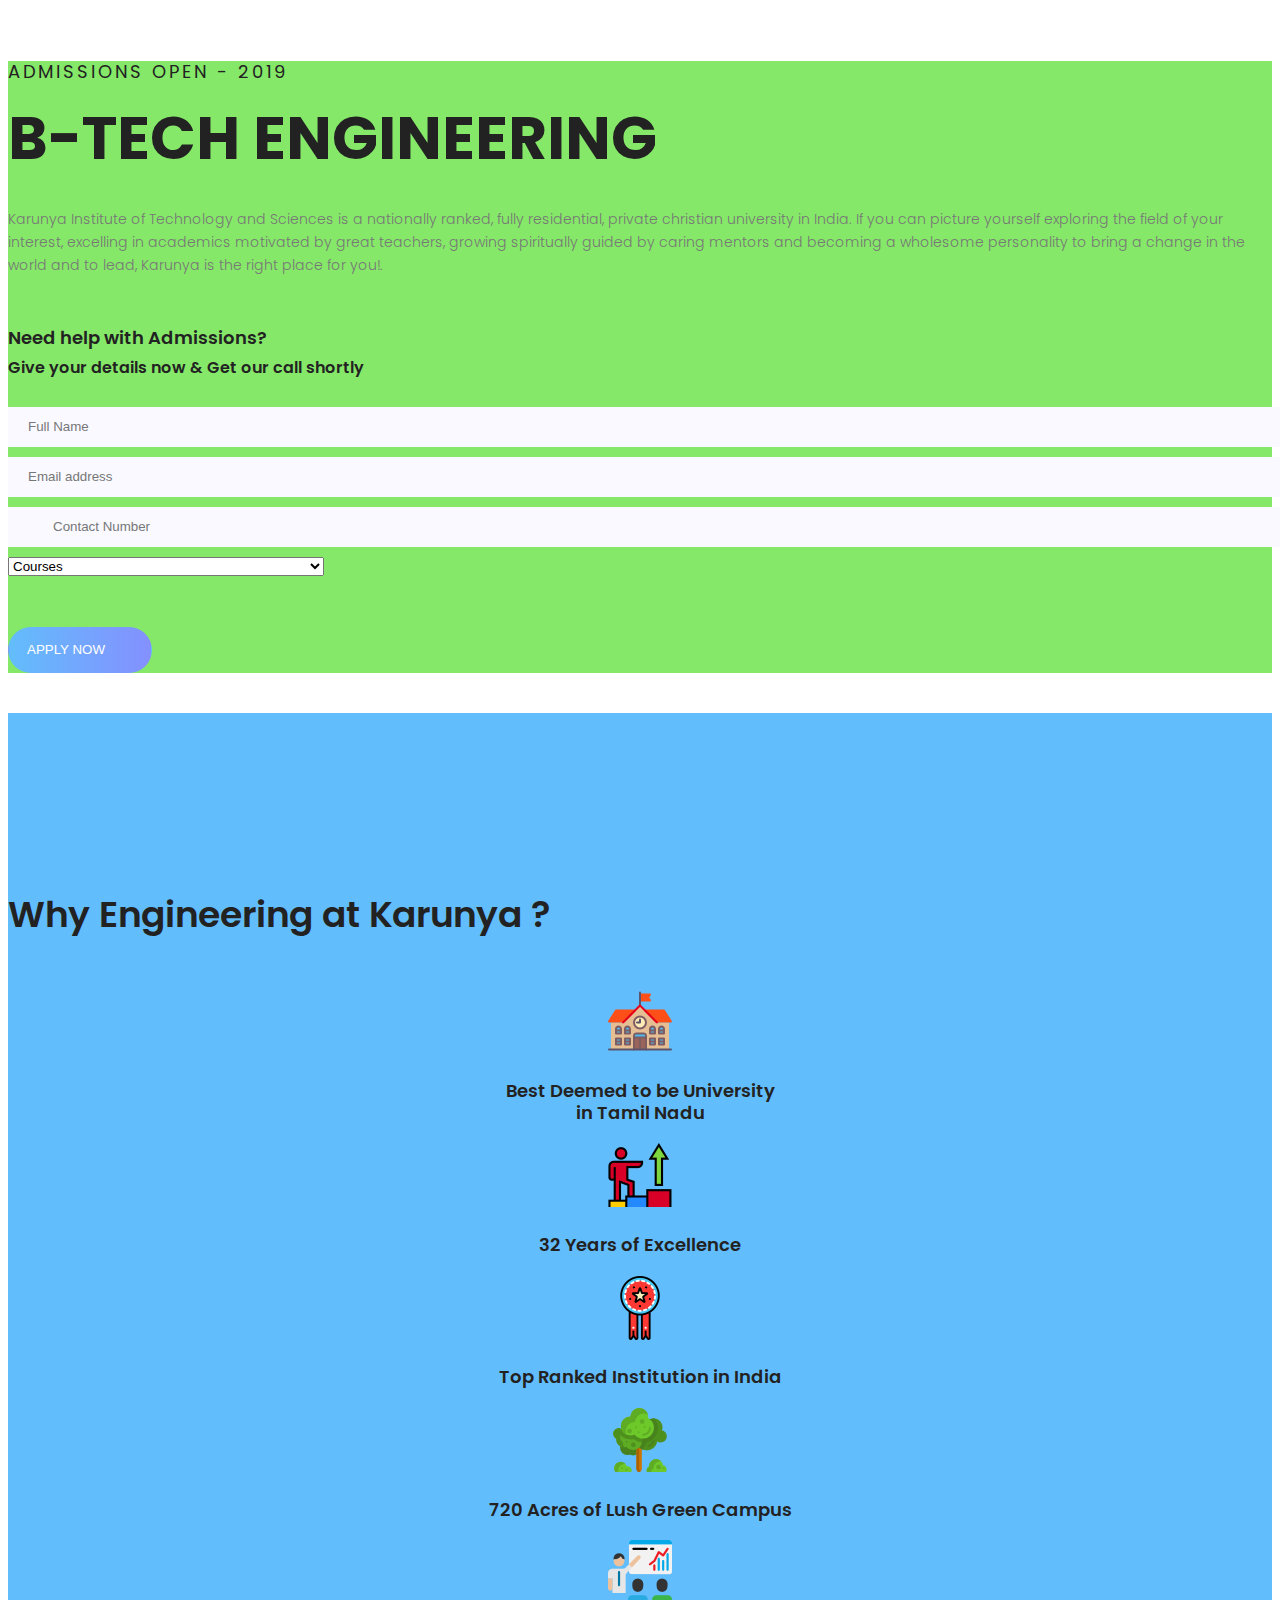
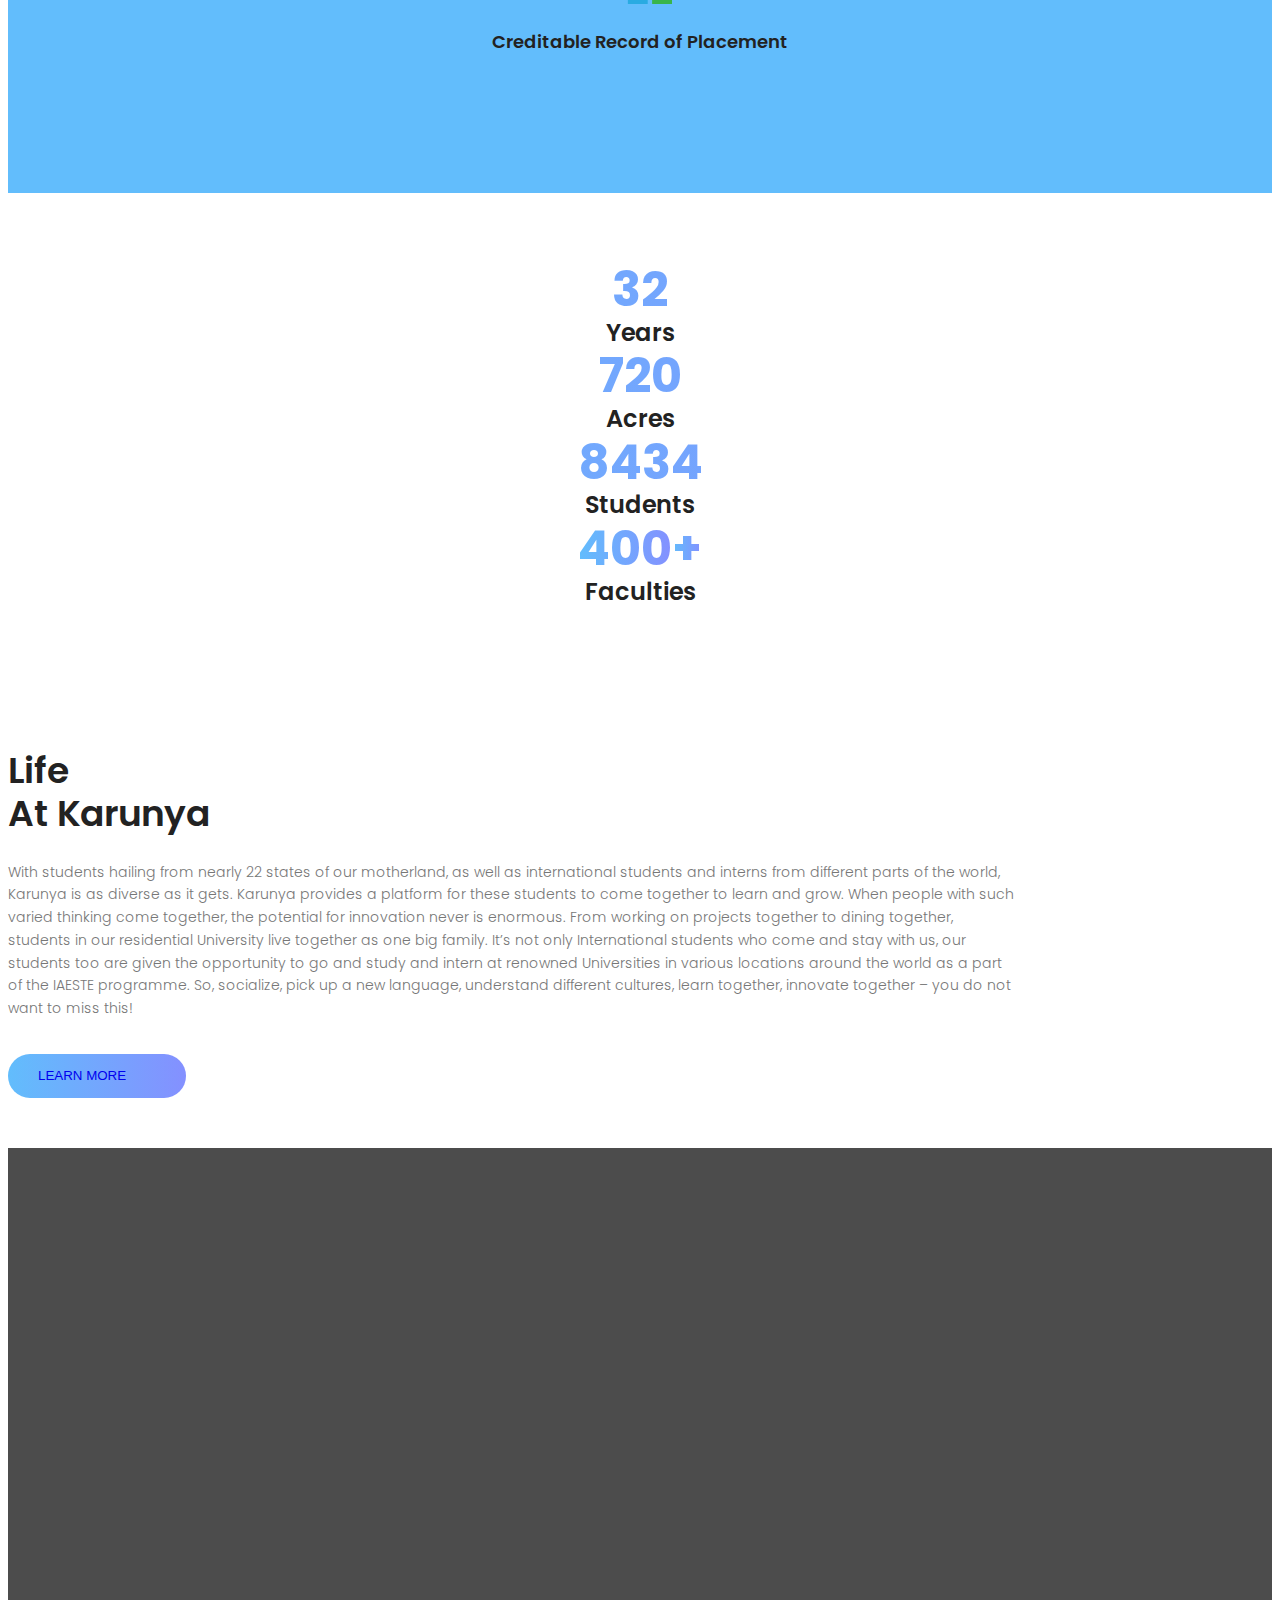
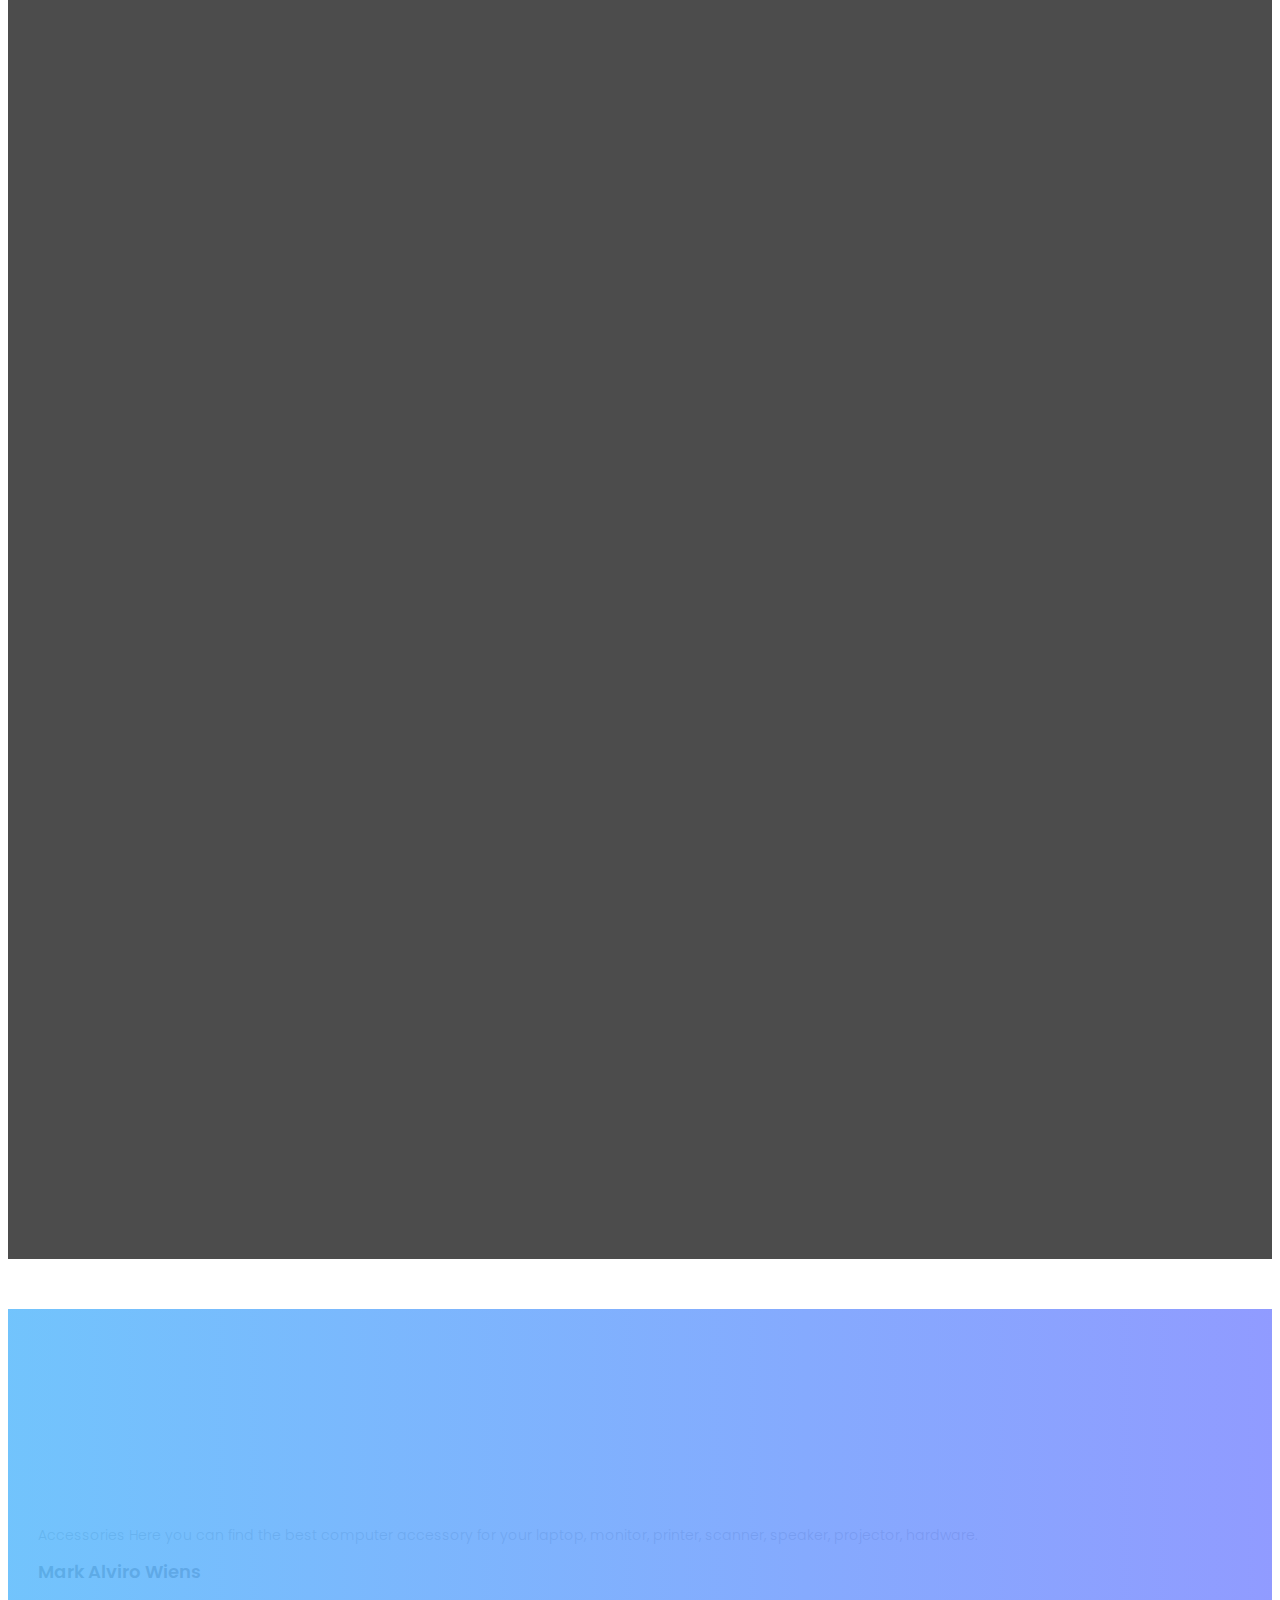
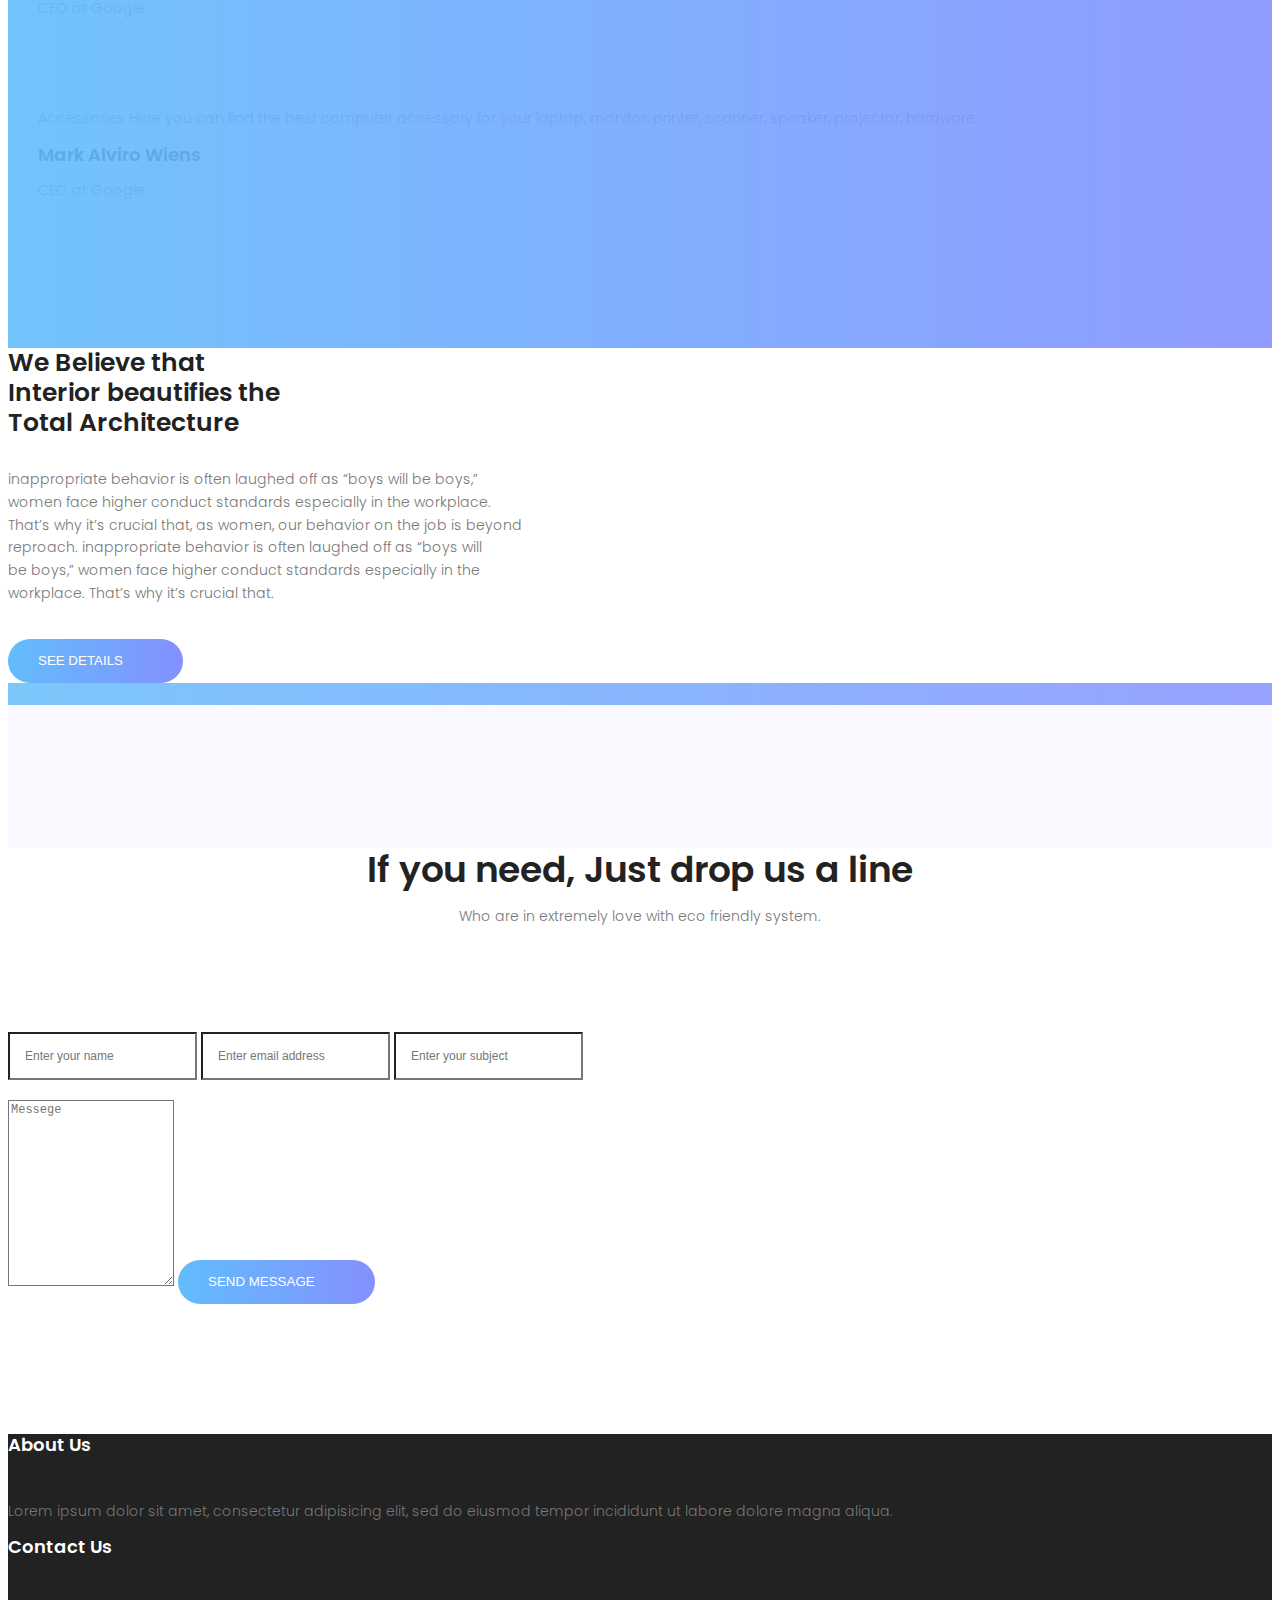
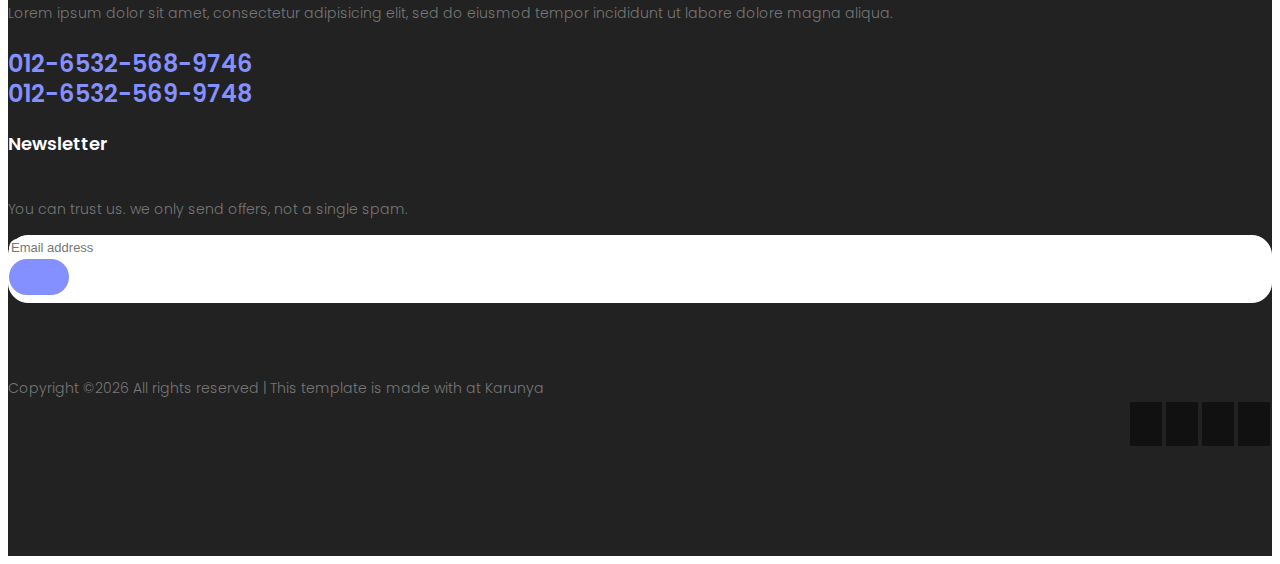
==== commit 77c7622f: "Update index.html" ====
--- a/index.html
+++ b/index.html
@@ -94,7 +94,7 @@
 									</div>
 
 									<div class="mt-30">
-										<input type="submit" name="" class="primary-btn header-btn text-uppercase animated fadeInUpBig">Apply Now<span class="lnr lnr-arrow-right arr"></span>
+										<button class="primary-btn header-btn text-uppercase animated fadeInUpBig">Apply Now<span class="lnr lnr-arrow-right arr"></span></button>
 									</div>
 
 								</form>
@@ -244,7 +244,7 @@
 				<div class="overlay overlay-bg"></div>
 				<div class="container">
 					<div class="row d-flex justify-content-center">
-						<div class="col-md-8 pb-40 header-text">
+						<div class="col-md-8 pb-40 mt-50 header-text">
 							<h1>Some Awesomeness that should share</h1>
 							<p>
 								Who are in extremely love with eco friendly system.
@@ -367,7 +367,7 @@
 				<div class="overlay overlay-bg"></div>
 				<div class="container">
 					<div class="row d-flex justify-content-center">
-						<div class="menu-content pb-60 col-lg-8">
+						<div class="menu-content pb-60 col-lg-8 mt-50">
 							<div class="title text-center">
 								<h1 class="mb-10 text-white">Why Choose Us Your Fitness Builder</h1>
 								<p class="text-white">Who are in extremely love with eco friendly system.</p>
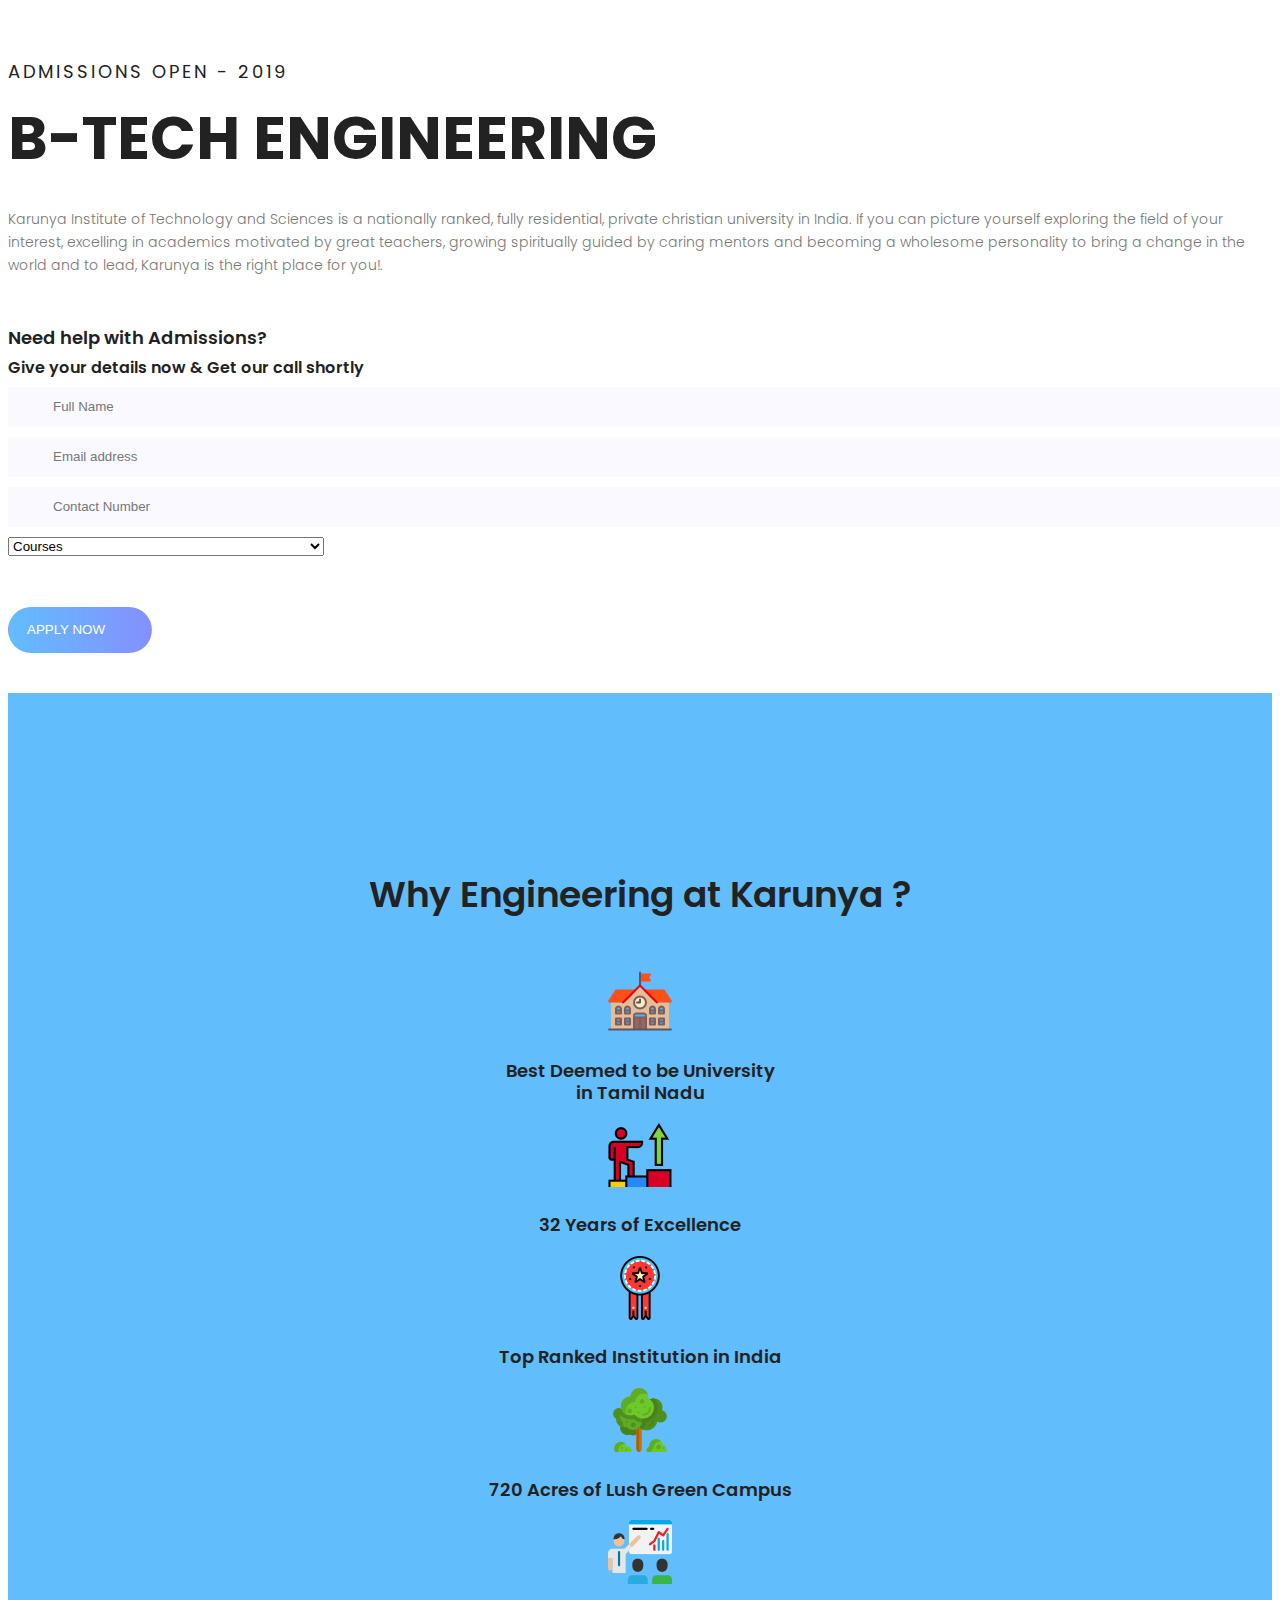
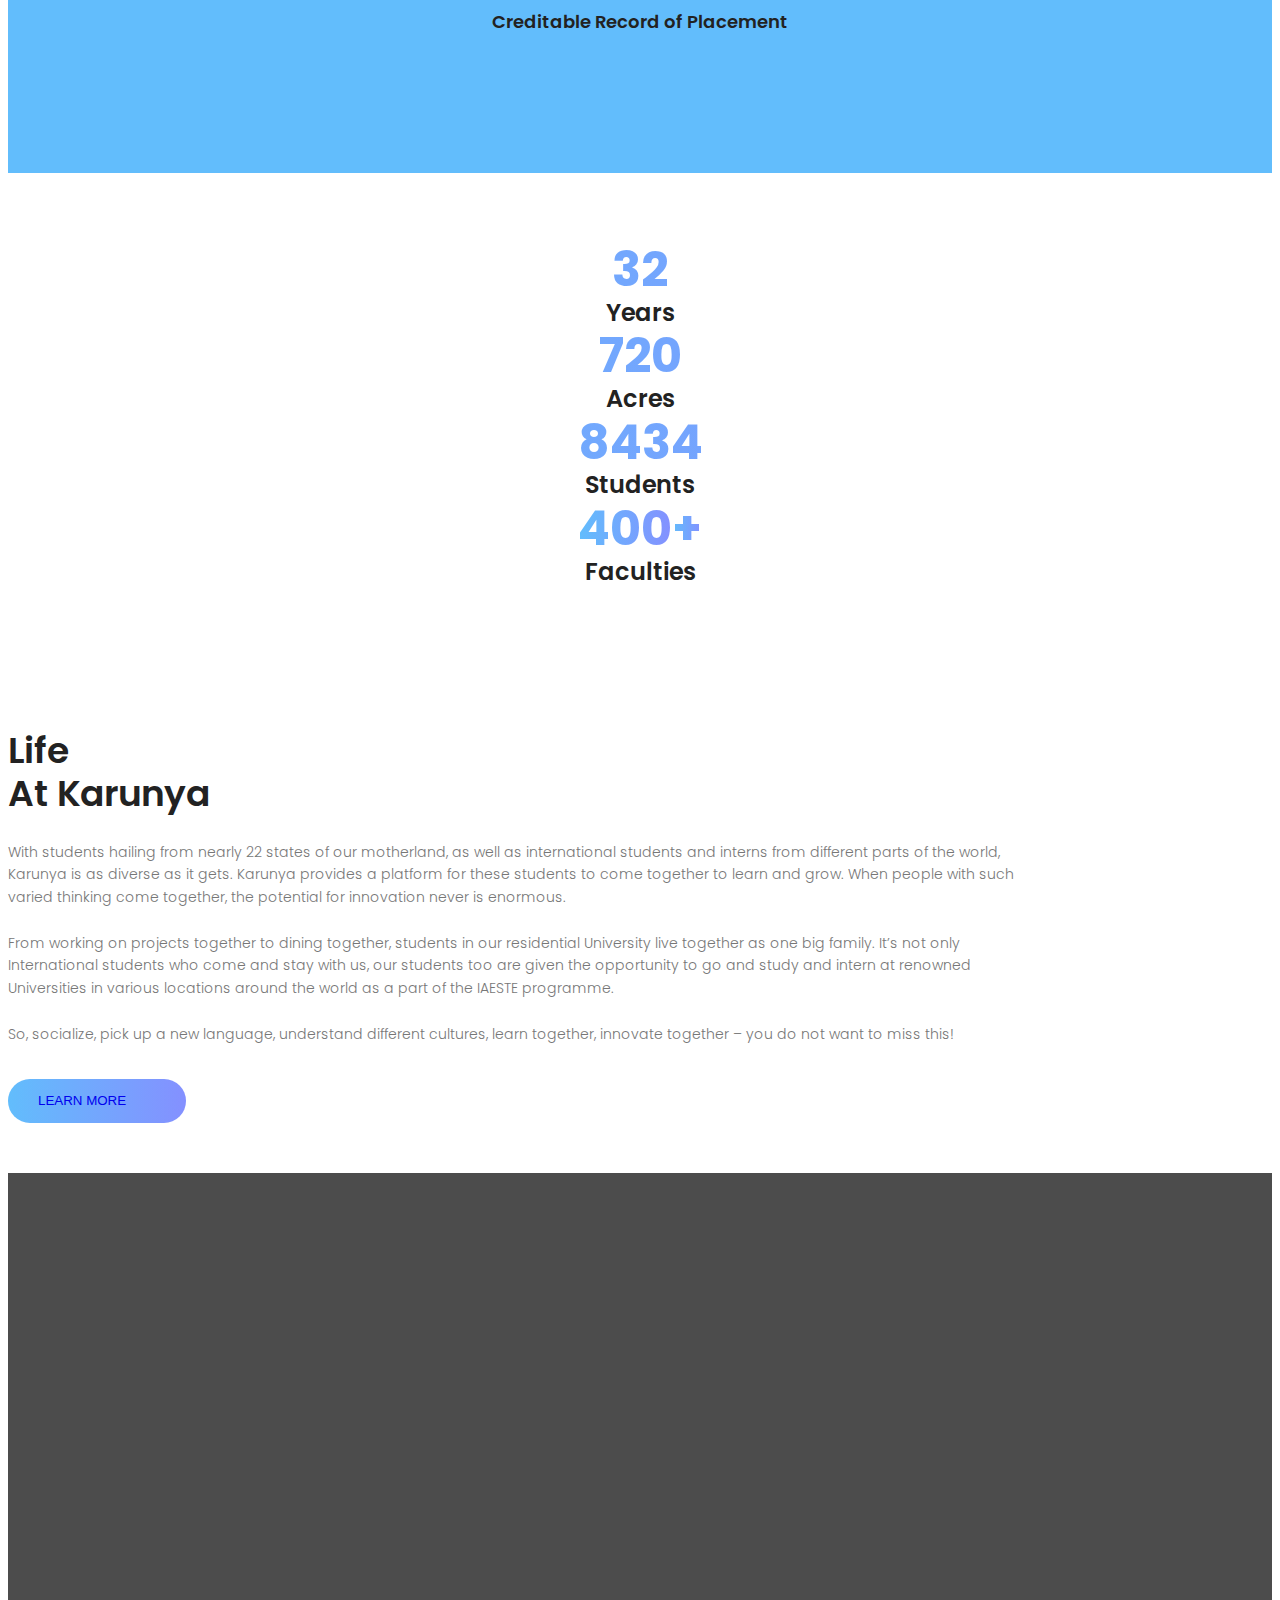
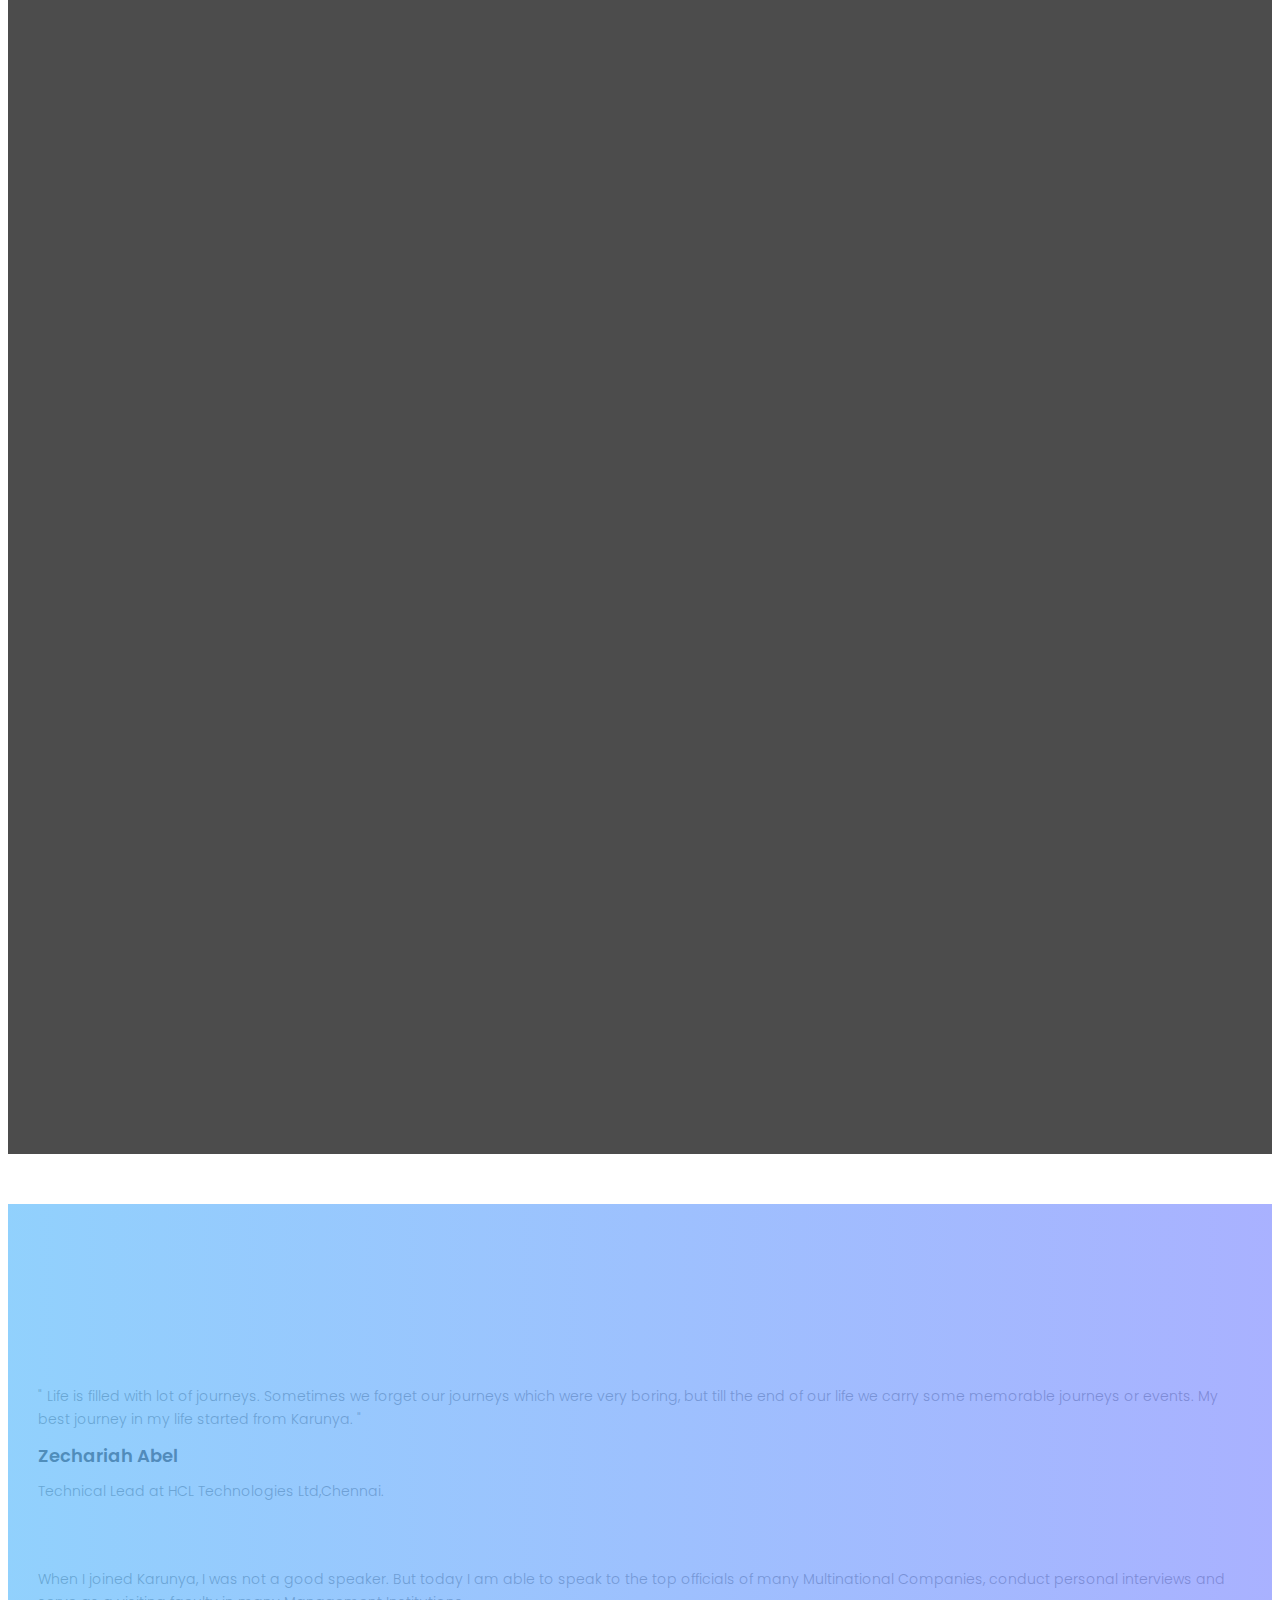
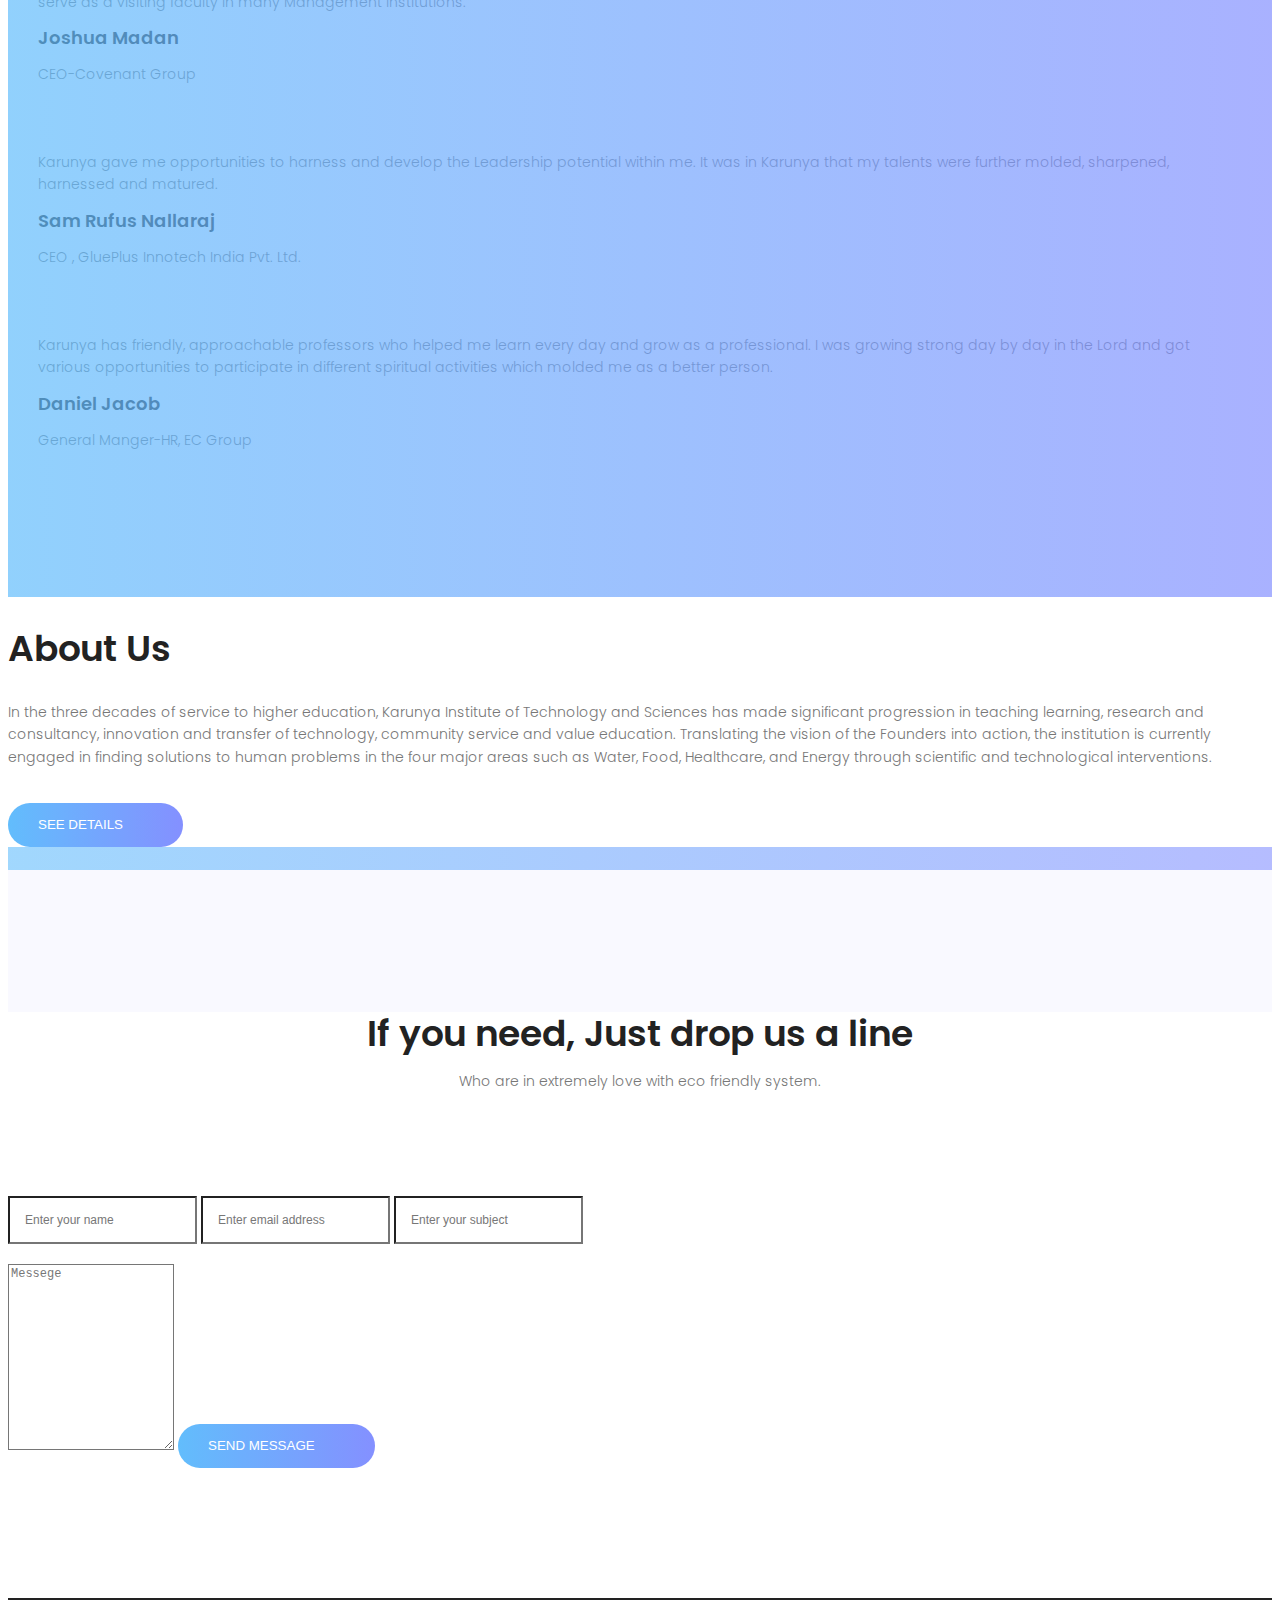
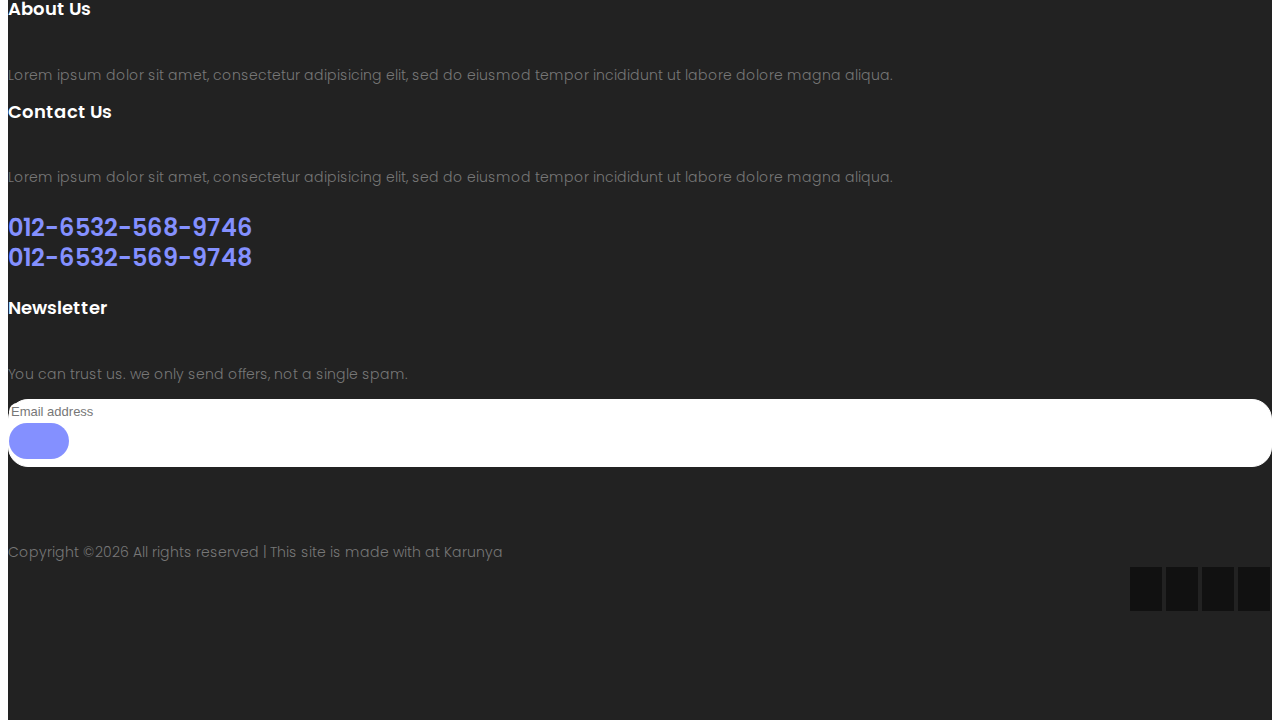
==== commit ab83a67f: "changes" ====
--- a/index.html
+++ b/index.html
@@ -47,8 +47,8 @@
 					<div class="row fullscreen d-flex align-items-center justify-content-end">
 						
 						<div class="banner-content col-lg-6 col-md-12 mt-30">
-							<h4 class="text-uppercase animated slideInLeft ">ADMISSIONS OPEN - 2019	</h4>
-							<h1 class="animated slideInRight ">
+							<h4 class="text-uppercase anim1 animated slideInLeft ">ADMISSIONS OPEN - 2019	</h4>
+							<h1 class="anim2 animated slideInRight ">
 								B-TECH ENGINEERING 
 							</h1>
 							<p>
@@ -61,10 +61,12 @@
 								<h4 class="mb-10 mt-30">Need help with Admissions?</h4>
 									<h5>Give your details now & Get our call shortly</h5>
 								<form action="#">
-									<div class="mt-30">
+									<div class="input-group-icon mt-10">
+										<div class="icon"><i class="fa fa-user" aria-hidden="true"></i></div>
 										<input type="text" name="full_name" placeholder="Full Name" onfocus="this.placeholder = ''" onblur="this.placeholder = 'Full Name'" required class="single-input">
 									</div>
-									<div class="mt-10">
+									<div class="input-group-icon mt-10">
+										<div class="icon"><i class="fa fa-envelope" aria-hidden="true"></i></div>
 										<input type="email" name="EMAIL" placeholder="Email address" onfocus="this.placeholder = ''" onblur="this.placeholder = 'Email address'" required class="single-input">
 									</div>
 									<div class="input-group-icon mt-10">
@@ -94,7 +96,7 @@
 									</div>
 
 									<div class="mt-30">
-										<button class="primary-btn header-btn text-uppercase animated fadeInUpBig">Apply Now<span class="lnr lnr-arrow-right arr"></span></button>
+										<button class="primary-btn header-btn text-uppercase anim3 animated fadeInUpBig">Apply Now<span class="lnr lnr-arrow-right arr"></span></button>
 									</div>
 
 								</form>
@@ -150,26 +152,26 @@
 			<!-- Start feature Area --> 
 			<section class="feature-area section-gap" id="feature" style="background-color: #62bdfc;">
 				<div class="container">
-						<h1 class="text-uppercase mb-30 mt-40">Why Engineering at Karunya ?</h1><br>
+						<center><h1 class="text-uppercase mb-30 mt-40">Why Engineering at Karunya ?</h1></center><br>
 
 					<center><div class="row">
-						<div class="single-feature col-lg-3 col-xs-1">
+						<div class="single-feature col-lg-3 col-xs-1 ani1 animated " >
 						 	<img class="img-fluid" src="img/college.png" alt="">
 							<h4>Best Deemed to be University <br> in Tamil Nadu</h4>
 						</div>
-						<div class="single-feature col-lg-2 col-xs-1">
+						<div class="single-feature col-lg-2 col-xs-1 ani1 animated ">
 							<img class="img-fluid" src="img/goal.png" alt="">
 							<h4>32 Years of Excellence</h4>
 						</div>
-						<div class="single-feature col-lg-2 col-xs-1">
+						<div class="single-feature col-lg-2 col-xs-1 ani2 animated ">
 							<img class="img-fluid" src="img/2019.png" alt="">
 							<h4>Top Ranked Institution in India</h4>
 						</div>		
-						<div class="single-feature col-lg-3 col-xs-1">
+						<div class="single-feature col-lg-3 col-xs-1 ani3 animated ">
 							<img class="img-fluid" src="img/tree.png" alt="">
 							<h4>720 Acres of Lush Green Campus</h4>
 						</div>
-						<div class="single-feature col-lg-2 col-xs-1">
+						<div class="single-feature col-lg-2 col-xs-1 ani3 animated ">
 							<img class="img-fluid" src="img/presentation.png" alt="">
 							<h4>Creditable Record of Placement</h4>
 						</div>												
@@ -183,19 +185,23 @@
 					<center>
 						<div class="row">
 						<div class="col single-fact">
-							<h1 class="counter">32</h1>
+							<h2><i class="fa fa-calendar" aria-hidden="true"></i></h2>
+							<h1 class="c1 counter">32</h1>
 							<h3>Years</h3>
 						</div>
 						<div class="col single-fact">
-							<h1 class="counter">720</h1>
+							<h2><i class="fa fa-area-chart" aria-hidden="true"></i></h2>
+							<h1 class="c1 counter">720</h1>
 							<h3>Acres</h3>
 						</div>
 						<div class="col single-fact">
-							<h1 class="counter">8434</h1>
+							<h2><i class="fa fa-graduation-cap" aria-hidden="true"></i></h2>
+							<h1 class="c1 counter">8434</h1>
 							<h3>Students</h3>
 						</div>
 						<div class="col single-fact">
-							<h1 class="counter" style="display: inline-block;">400</h1><h1 style="display: inline-block;">+</h1>
+							<h2><i class="fa fa-users" aria-hidden="true"></i></h2>
+							<h1 class="c1 counter" style="display: inline-block;">400</h1><h1 style="display: inline-block;">+</h1>
 							<h3>Faculties</h3>
 						</div>	
 					</center>												
@@ -215,9 +221,9 @@
 							<h1>Life<br>
 							At Karunya</h1>
 							<p>
-								With students hailing from nearly 22 states of our motherland, as well as international students and interns from different parts of the world, Karunya is as diverse as it gets. Karunya provides a platform for these students to come together to learn and grow. When people with such varied thinking come together, the potential for innovation never is enormous. From working on projects together to dining together, students in our residential University live together as one big family. It’s not only International students who come and stay with us, our students too are given the opportunity to go and study and intern at renowned Universities in various locations around the world as a part of the IAESTE programme.
-
-So, socialize, pick up a new language, understand different cultures, learn together, innovate together – you do not want to miss this!
+								With students hailing from nearly 22 states of our motherland, as well as international students and interns from different parts of the world, Karunya is as diverse as it gets. Karunya provides a platform for these students to come together to learn and grow. When people with such varied thinking come together, the potential for innovation never is enormous.
+								<br><br> From working on projects together to dining together, students in our residential University live together as one big family. It’s not only International students who come and stay with us, our students too are given the opportunity to go and study and intern at renowned Universities in various locations around the world as a part of the IAESTE programme.
+								<br><br>So, socialize, pick up a new language, understand different cultures, learn together, innovate together – you do not want to miss this!
 							</p>
 							<button class="primary-btn mt-20 text-uppercase"><a href="http://www.karunya.edu">Learn More<span class="lnr lnr-arrow-right"></a></button>
 						</div>						
@@ -245,116 +251,142 @@
 				<div class="container">
 					<div class="row d-flex justify-content-center">
 						<div class="col-md-8 pb-40 mt-50 header-text">
-							<h1>Some Awesomeness that should share</h1>
+							<h1>B-Tech Courses</h1>
 							<p>
-								Who are in extremely love with eco friendly system.
+								We offer a variety of courses.
 							</p>
 						</div>
 					</div>
 					<div class="row">
 						<div class="col-lg-4 col-md-6">
-							<div class="single-service">
-								<h4><span class="lnr lnr-user"></span>Aerospace Engineering</h4>
+							<a href="http://www.karunya.edu/aerospace">
+							<div class="single-service">
+								<center><h4><i class="fa fa-rocket mr-15" aria-hidden="true"></i>Aerospace Engineering</h4></center>
 								<!-- <p>
 									Usage of the Internet is becoming more common due to rapid advancement of technology and power.
 								</p> -->
 							</div>
-						</div>
-						<div class="col-lg-4 col-md-6">
-							<div class="single-service">
-								<h4><span class="lnr lnr-license"></span>Agricultural Engineering</h4>
+							</a>	
+						</div>
+						<div class="col-lg-4 col-md-6">
+							<a href="http://www.karunya.edu/agriculture">
+							<div class="single-service">
+								<center><h4><i class="fa fa-leaf mr-15" aria-hidden="true"></i>Agricultural Engineering</h4></center>
 								<!-- <p>
 									Usage of the Internet is becoming more common due to rapid advancement of technology and power.
 								</p> -->								
 							</div>
-						</div>
-						<div class="col-lg-4 col-md-6">
-							<div class="single-service">
-								<h4><span class="lnr lnr-phone"></span>Biotechnology</h4>
+						</a>
+						</div>
+						<div class="col-lg-4 col-md-6">
+							<a href="http://www.karunya.edu/biotechnology">
+							<div class="single-service">
+								<center><h4><i class="fa fa-globe mr-15" aria-hidden="true"></i>Biotechnology</h4></center>
 								<!-- <p>
 									Usage of the Internet is becoming more common due to rapid advancement of technology and power.
 								</p> -->								
 							</div>
-						</div>
-						<div class="col-lg-4 col-md-6">
-							<div class="single-service">
-								<h4><span class="lnr lnr-rocket"></span>Biomedical Engineering</h4>
+						</a>
+						</div>
+						<div class="col-lg-4 col-md-6">
+							<a href="http://www.karunya.edu/biotechnology">
+							<div class="single-service">
+								<center><h4><i class="fa fa-medkit mr-15" aria-hidden="true"></i>Biomedical Engineering</h4></center>
 								<!-- <p>
 									Usage of the Internet is becoming more common due to rapid advancement of technology and power.
 								</p> -->				
 							</div>
-						</div>
-						<div class="col-lg-4 col-md-6">
-							<div class="single-service">
-								<h4><span class="lnr lnr-diamond"></span>Civil Engineering</h4>
+						</a>
+						</div>
+						<div class="col-lg-4 col-md-6">
+							<a href="http://www.karunya.edu/civil">
+								<div class="single-service">
+									<center><h4><i class="fa fa-home mr-15" aria-hidden="true"></i>Civil Engineering</h4></center>
+									<!-- <p>
+										Usage of the Internet is becoming more common due to rapid advancement of technology and power.
+									</p> -->								
+								</div>
+							</a>
+						</div>
+						<div class="col-lg-4 col-md-6">
+							<a href="http://www.karunya.edu/cse">
+							<div class="single-service">
+								<center><h4><i class="fa fa-laptop mr-15" aria-hidden="true"></i>Computer Science & Engineering</h4></center>
+								<!-- <p>
+									Usage of the Internet is becoming more common due to rapid advancement of technology and power.
+								</p> -->									
+							</div>
+						</a>
+						</div>
+						<div class="col-lg-4 col-md-6">
+							<a href="http://www.karunya.edu/eee">
+							<div class="single-service">
+								<center><h4><i class="fa fa-bolt mr-15" aria-hidden="true"></i> Electrical & Electronics Engineering</h4></center>
 								<!-- <p>
 									Usage of the Internet is becoming more common due to rapid advancement of technology and power.
 								</p> -->								
 							</div>
-						</div>
-						<div class="col-lg-4 col-md-6">
-							<div class="single-service">
-								<h4><span class="lnr lnr-bubble"></span>Computer Science & Engineering</h4>
-								<!-- <p>
-									Usage of the Internet is becoming more common due to rapid advancement of technology and power.
-								</p> -->									
-							</div>
-						</div>
-						<div class="col-lg-4 col-md-6">
-							<div class="single-service">
-								<h4><span class="lnr lnr-diamond"></span>Electrical & Electronics Engineering</h4>
+						</a>
+						</div>		
+						<div class="col-lg-4 col-md-6">
+							<a href="http://www.karunya.edu/mc">
+							<div class="single-service">
+								<center><h4><i class="fa fa-camera-retro mr-15" aria-hidden="true"></i>Electronics & Media Technology</h4></center>
 								<!-- <p>
 									Usage of the Internet is becoming more common due to rapid advancement of technology and power.
 								</p> -->								
 							</div>
+						</a>
 						</div>		
 						<div class="col-lg-4 col-md-6">
-							<div class="single-service">
-								<h4><span class="lnr lnr-diamond"></span>Electronics & Media Technology</h4>
+							<a href="http://www.karunya.edu/ece">
+							<div class="single-service">
+								<center><h4><i class="fa fa-microphone mr-15" aria-hidden="true"></i>Electronics & Communication Engineering</h4></center>
 								<!-- <p>
 									Usage of the Internet is becoming more common due to rapid advancement of technology and power.
 								</p> -->								
 							</div>
+						</a>
 						</div>		
 						<div class="col-lg-4 col-md-6">
-							<div class="single-service">
-								<h4><span class="lnr lnr-diamond"></span>Electronics & Communication Engineering</h4>
+							<a href="">
+							<div class="single-service">
+								<center><h4><i class="fa fa-android mr-15" aria-hidden="true"></i>Robotics & Automation</h4></center>
 								<!-- <p>
 									Usage of the Internet is becoming more common due to rapid advancement of technology and power.
 								</p> -->								
 							</div>
-						</div>		
-						<div class="col-lg-4 col-md-6">
-							<div class="single-service">
-								<h4><span class="lnr lnr-diamond"></span>Robotics & Automation</h4>
+						</a>
+						</div>	
+						<div class="col-lg-4 col-md-6">
+							<a href="http://www.karunya.edu/food">
+							<div class="single-service">
+								<center><h4><i class="fa fa-cutlery mr-15" aria-hidden="true"></i>Food Processing & Engineering</h4></center>
 								<!-- <p>
 									Usage of the Internet is becoming more common due to rapid advancement of technology and power.
 								</p> -->								
 							</div>
+						</a>
 						</div>	
 						<div class="col-lg-4 col-md-6">
-							<div class="single-service">
-								<h4><span class="lnr lnr-diamond"></span>Food Processing & Engineering</h4>
+							<a href="http://www.karunya.edu/mechanical">
+								<div class="single-service">
+								<center><h4><i class="fa fa-car mr-15" aria-hidden="true"></i>Mechanical Engineering</h4></center>
 								<!-- <p>
 									Usage of the Internet is becoming more common due to rapid advancement of technology and power.
 								</p> -->								
 							</div>
+							</a>
 						</div>	
-						<div class="col-lg-4 col-md-6">
-							<div class="single-service">
-								<h4><span class="lnr lnr-diamond"></span>Mechanical Engineering</h4>
+						<div class="col-lg-12 col-md-12">
+							<a href="">
+							<div class="single-service">
+								<center><h4><i class="fa fa-reddit-alien mr-15" aria-hidden="true"></i>Mechatronics</h4></center>
 								<!-- <p>
 									Usage of the Internet is becoming more common due to rapid advancement of technology and power.
 								</p> -->								
 							</div>
-						</div>	
-						<div class="col-lg-4 col-md-6">
-							<div class="single-service">
-								<h4><span class="lnr lnr-diamond"></span>Mechatronics</h4>
-								<!-- <p>
-									Usage of the Internet is becoming more common due to rapid advancement of technology and power.
-								</p> -->								
-							</div>
+						</a>
 						</div>						
 					</div>
 				</div>	
@@ -369,8 +401,8 @@
 					<div class="row d-flex justify-content-center">
 						<div class="menu-content pb-60 col-lg-8 mt-50">
 							<div class="title text-center">
-								<h1 class="mb-10 text-white">Why Choose Us Your Fitness Builder</h1>
-								<p class="text-white">Who are in extremely love with eco friendly system.</p>
+								<h1 class="mb-10 text-white">Hall of Fame</h1>
+								<h3 class="text-white">Alumni</h3>
 							</div>
 						</div>
 					</div>						
@@ -378,28 +410,52 @@
 						<div class="active-testimonial">
 							<div class="single-testimonial item d-flex flex-row">
 								<div class="thumb">
-									<img class="img-fluid" src="img/user1.png" alt="">
+									<!-- <img class="img-fluid" src="img/zech.jpg" alt=""> -->
 								</div>
 								<div class="desc">
 									<p>
-										Accessories Here you can find the best computer accessory for your laptop, monitor, printer, scanner, speaker, projector, hardware.
+										" Life is filled with lot of journeys. Sometimes we forget our journeys which were very boring, but till the end of our life we carry some memorable journeys or events. My best journey in my life started from Karunya. "
 									</p>
-									<h4 mt-30>Mark Alviro Wiens</h4>
-									<p>CEO at Google</p>
+									<h4 mt-30>Zechariah Abel</h4>
+									<p>Technical Lead at HCL Technologies Ltd,Chennai.</p>
 								</div>
 							</div>
 							<div class="single-testimonial item d-flex flex-row">
 								<div class="thumb">
-									<img class="img-fluid" src="img/user2.png" alt="">
+									<!-- <img class="img-fluid" src="img/josh.jpg" alt=""> -->
 								</div>
 								<div class="desc">
 									<p>
-										Accessories Here you can find the best computer accessory for your laptop, monitor, printer, scanner, speaker, projector, hardware.
+										When I joined Karunya, I was not a good speaker. But today I am able to speak to the top officials of many Multinational Companies, conduct personal interviews and serve as a visiting faculty in many Management Institutions.
 									</p>
-									<h4 mt-30>Mark Alviro Wiens</h4>
-									<p>CEO at Google</p>
-								</div>
-							</div>								
+									<h4 mt-30>Joshua Madan</h4>
+									<p>CEO-Covenant Group</p>
+								</div>
+							</div>	
+							<div class="single-testimonial item d-flex flex-row">
+								<div class="thumb">
+									<!-- <img class="img-fluid" src="img/sam.jpg" alt=""> -->
+								</div>
+								<div class="desc">
+									<p>
+										Karunya gave me opportunities to harness and develop the Leadership potential within me. It was in Karunya that my talents were further molded, sharpened, harnessed and matured. 
+									</p>
+									<h4 mt-30>Sam Rufus Nallaraj</h4>
+									<p>CEO , GluePlus Innotech India Pvt. Ltd.</p>
+								</div>
+							</div>	
+							<div class="single-testimonial item d-flex flex-row">
+								<div class="thumb">
+									<!-- <img class="img-fluid image" src="img/dan.jpg" alt=""> -->
+								</div>
+								<div class="desc">
+									<p>
+										Karunya has friendly, approachable professors who helped me learn every day and grow as a professional. I was growing strong day by day in the Lord and got various opportunities to participate in different spiritual activities which molded me as a better person.
+									</p>
+									<h4 mt-30>Daniel Jacob</h4>
+									<p>General Manger-HR, EC Group</p>
+								</div>
+							</div>									
 						</div>					
 					</div>
 				</div>	
@@ -582,22 +638,20 @@
 			<section class="about-area">
 				<div class="container-fluid">
 					<div class="row no-padding justify-content-center d-flex align-items-center">
-						<div class="col-lg-6 about-left">
+						<div class="col-lg-6 about-right mt-30">
 							<h1>
-								We Believe that <br>
-								Interior beautifies the <br>
-								Total Architecture
+								About Us
 							</h1>
 							<p class="mt-30">
-								inappropriate behavior is often laughed off as “boys will be boys,” <br> women face higher conduct standards especially in the workplace. <br> That’s why it’s crucial that, as women, our behavior on the job is beyond <br> reproach. inappropriate behavior is often laughed off as “boys will <br> be boys,” women face higher conduct standards especially in the <br> workplace. That’s why it’s crucial that.
+								In the three decades of service to higher education, Karunya Institute of Technology and Sciences has made significant progression in teaching learning, research and consultancy, innovation and transfer of technology, community service and value education. Translating the vision of the Founders into action, the institution is currently engaged in finding solutions to human problems in the four major areas such as Water, Food, Healthcare, and Energy through scientific and technological interventions.
 							</p>
-							<button class="primary-btn mt-20 text-uppercase">See Details<span class="lnr lnr-arrow-right"></button>
+							<a href="http://www.karunya.edu/about-us"><button class="primary-btn mt-20 text-uppercase">See Details<span class="lnr lnr-arrow-right"></button></a>
 						</div>
 						<div class="col-lg-6 about-right no-padding relative">
 							<div class="overlay overlay-bg"></div>
 							<a href="http://www.youtube.com/watch?v=0O2aH4XLbto" class="play-btn">	<img class="play" src="img/play-btn.png" alt="">
 							</a>							
-							<img class="main img-fluid" src="img/video-bg.jpg" alt="">
+							<img class="main img-fluid" src="img/back4.jpg" alt="">
 						</div>
 					</div>
 				</div>	
@@ -710,7 +764,7 @@
 					</div>
 					<div class="footer-bottom d-flex justify-content-between align-items-center flex-wrap">
 						
-            <p class="footer-text m-0">Copyright &copy;<script>document.write(new Date().getFullYear());</script> All rights reserved | This template is made with <i class="fa fa-heart-o" aria-hidden="true"></i> at Karunya
+            <p class="footer-text m-0">Copyright &copy;<script>document.write(new Date().getFullYear());</script> All rights reserved | This site is made with <i class="fa fa-heart-o" aria-hidden="true"></i> at Karunya</p>
             <!-- Link back to Colorlib can't be removed. Template is licensed under CC BY 3.0. -->
 						<div class="footer-social d-flex align-items-center">
 							<a href="#"><i class="fa fa-facebook"></i></a>
@@ -739,7 +793,76 @@
 			<script src="js/jquery.counterup.min.js"></script>					
 			<script src="js/parallax.min.js"></script>	
 			<script src="js/mail-script.js"></script>	
-			<script src="js/main.js"></script>	
+			<script src="js/main.js"></script>
+			<script type="text/javascript">
+				$(window).scroll(function() {
+				  var windowYmax = 200;
+				  var scrolledY = $(window).scrollTop();
+
+				  if (scrolledY > windowYmax) {
+
+				    $('.ani1').addClass("fadeInLeftBig");
+				  } else {
+				    $('.ani1').removeClass("fadeInLeftBig");
+				  }
+				});
+				$(window).scroll(function() {
+				  var windowYmax = 200;
+				  var scrolledY = $(window).scrollTop();
+
+				  if (scrolledY > windowYmax) {
+
+				    $('.ani3').addClass("fadeInRightBig");
+				  } else {
+				    $('.ani3').removeClass("fadeInRightBig");
+				  }
+				});
+				$(window).scroll(function() {
+				  var windowYmax = 200;
+				  var scrolledY = $(window).scrollTop();
+
+				  if (scrolledY > windowYmax) {
+
+				    $('.ani2').addClass("fadeInUpBig");
+				  } else {
+				    $('.ani2').removeClass("fadeInUpBig");
+				  }
+				});
+				$(window).scroll(function() {
+				  var windowYmax = 0;
+				  var scrolledY = $(window).scrollTop();
+
+				  if (scrolledY > windowYmax) {
+				    $('.anim1').removeClass("slideInLeft");
+
+				  } else {
+				    $('.anim1').addClass("slideInLeft");
+				  }
+				});
+				$(window).scroll(function() {
+				  var windowYmax = 0;
+				  var scrolledY = $(window).scrollTop();
+
+				  if (scrolledY > windowYmax) {
+				    $('.anim2').removeClass("slideInRight");
+
+				  } else {
+				    $('.anim2').addClass("slideInRight");
+				  }
+				});
+				$(window).scroll(function() {
+				  var windowYmax = 0;
+				  var scrolledY = $(window).scrollTop();
+
+				  if (scrolledY > windowYmax) {
+				    $('.anim3').removeClass("fadeInUpBig");
+
+				  } else {
+				    $('.anim3').addClass("fadeInUpBig");
+				  }
+				});
+			</script>	
+			
 		</body>
 	</html>
 
--- a/css/main.css
+++ b/css/main.css
@@ -1832,11 +1832,10 @@
     bottom: 0;
 }
 .banner-area {
-    /*background: url(../img/) center;*/
-    background-color: rgba(120,230,89,0.9);
-
-
+    /*background: url(../img/back1.JPG) center;*/
     background-size: cover;
+    background-attachment: fixed;
+    
 }
 @media (max-width: 767.98px) {
     .banner-area .fullscreen {
@@ -1898,11 +1897,12 @@
     padding: 20px 0;
 }
 .testimonial-area {
-    background: url(../img/testimonial-bg.jpg) no-repeat center center;
+    background: url(../img/back3.jpg) no-repeat center center;
     background-size: cover;
+    background-attachment: fixed;
 }
 .testimonial-area .overlay-bg {
-    opacity: .9;
+    opacity: .7;
 }
 .testimonial-area .owl-controls {
     position: absolute;
@@ -2009,8 +2009,9 @@
     margin-bottom: 30px;
 }
 }.service-area {
-    background: url(../img/service-bg.jpg) center;
+    background: url(../img/back2.JPG) center;
     background-size: cover;
+    background-attachment: fixed;
 }
 .service-area .header-text {
     text-align: center;
@@ -2026,7 +2027,7 @@
     background-color: rgba(0, 0, 0, 0.7);
 }
 .single-service {
-    padding: 10px;
+    padding: 5px;
     -webkit-transition: all 0.3s ease 0s;
     -moz-transition: all 0.3s ease 0s;
     -o-transition: all 0.3s ease 0s;
@@ -2115,7 +2116,7 @@
     display: none;
 }
 }.about-right .overlay-bg {
-    opacity: .84;
+    opacity: .6;
 }
 .about-right .main {
     width: 100%}
@@ -2374,4 +2375,9 @@
     .mt-40{
     	padding-top: 80vh;
     }
+}
+
+.image{
+	height: 100px;
+	width: 100px;
 }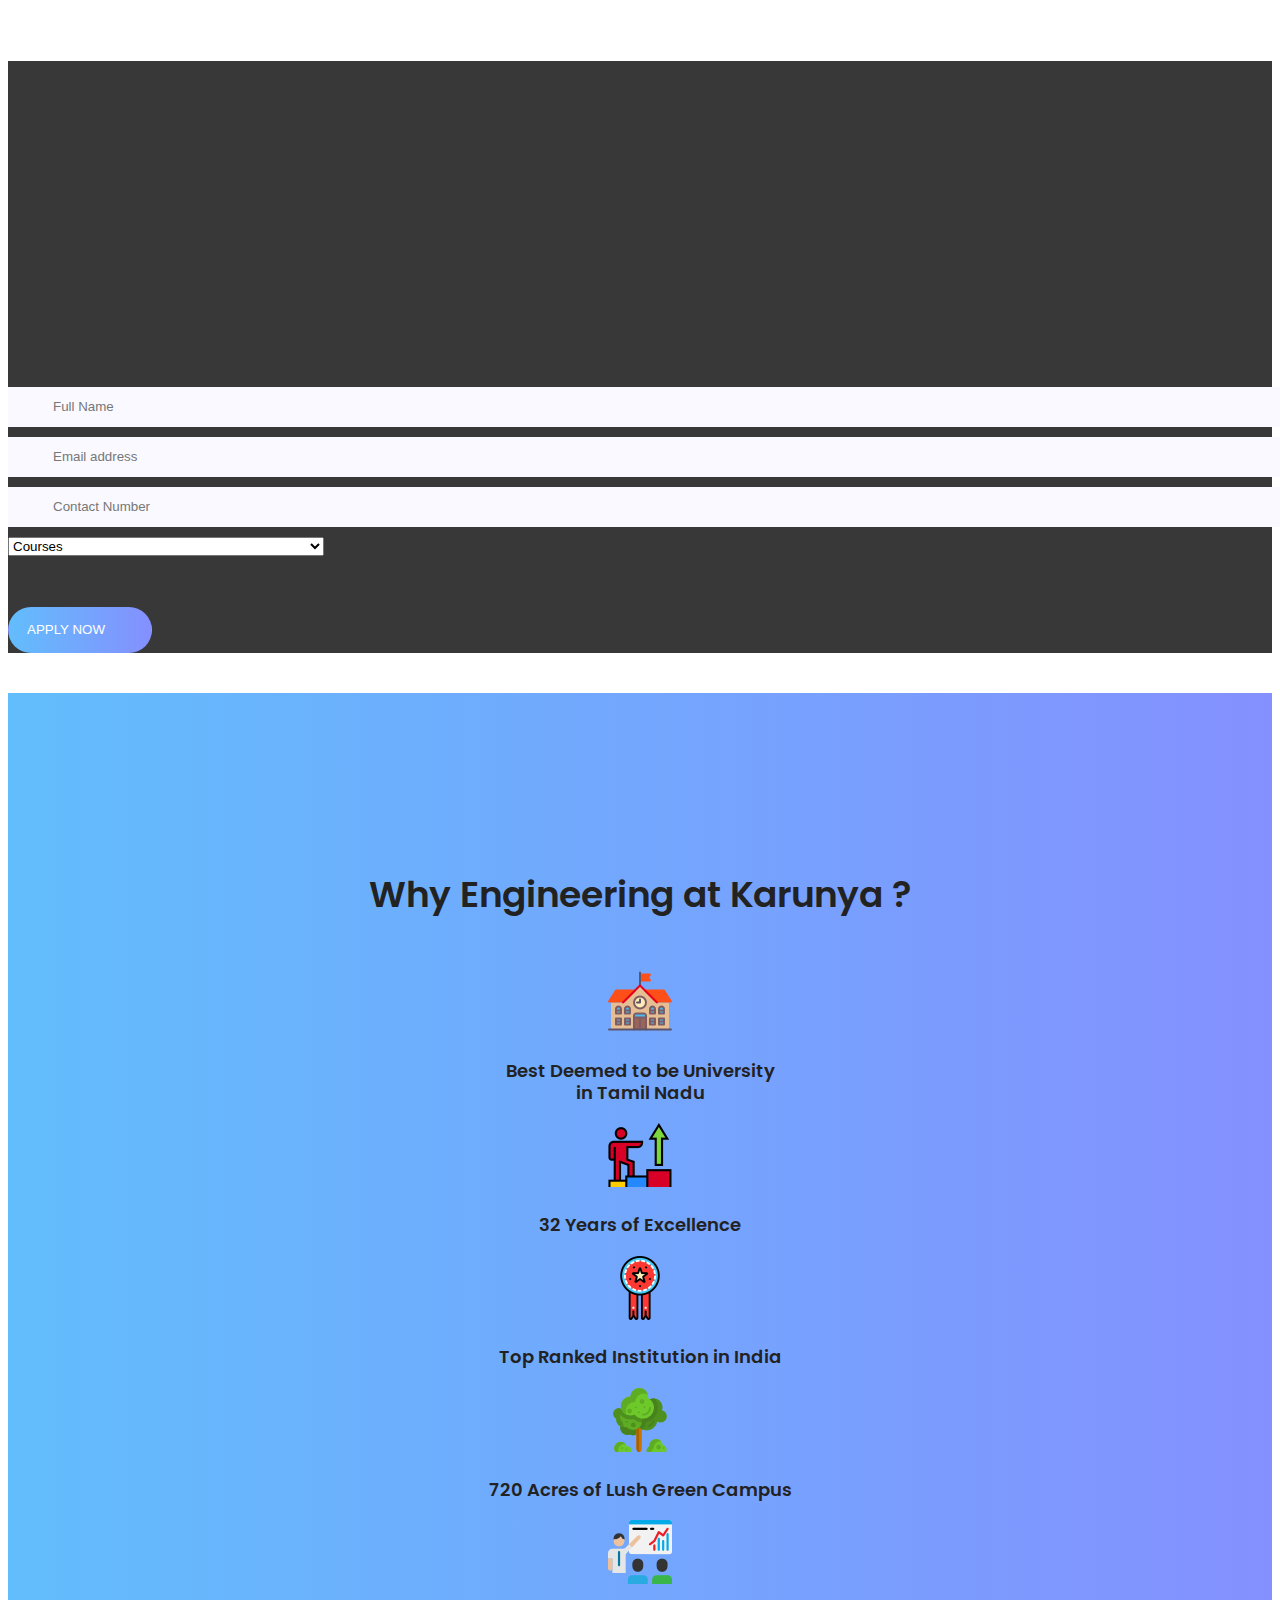
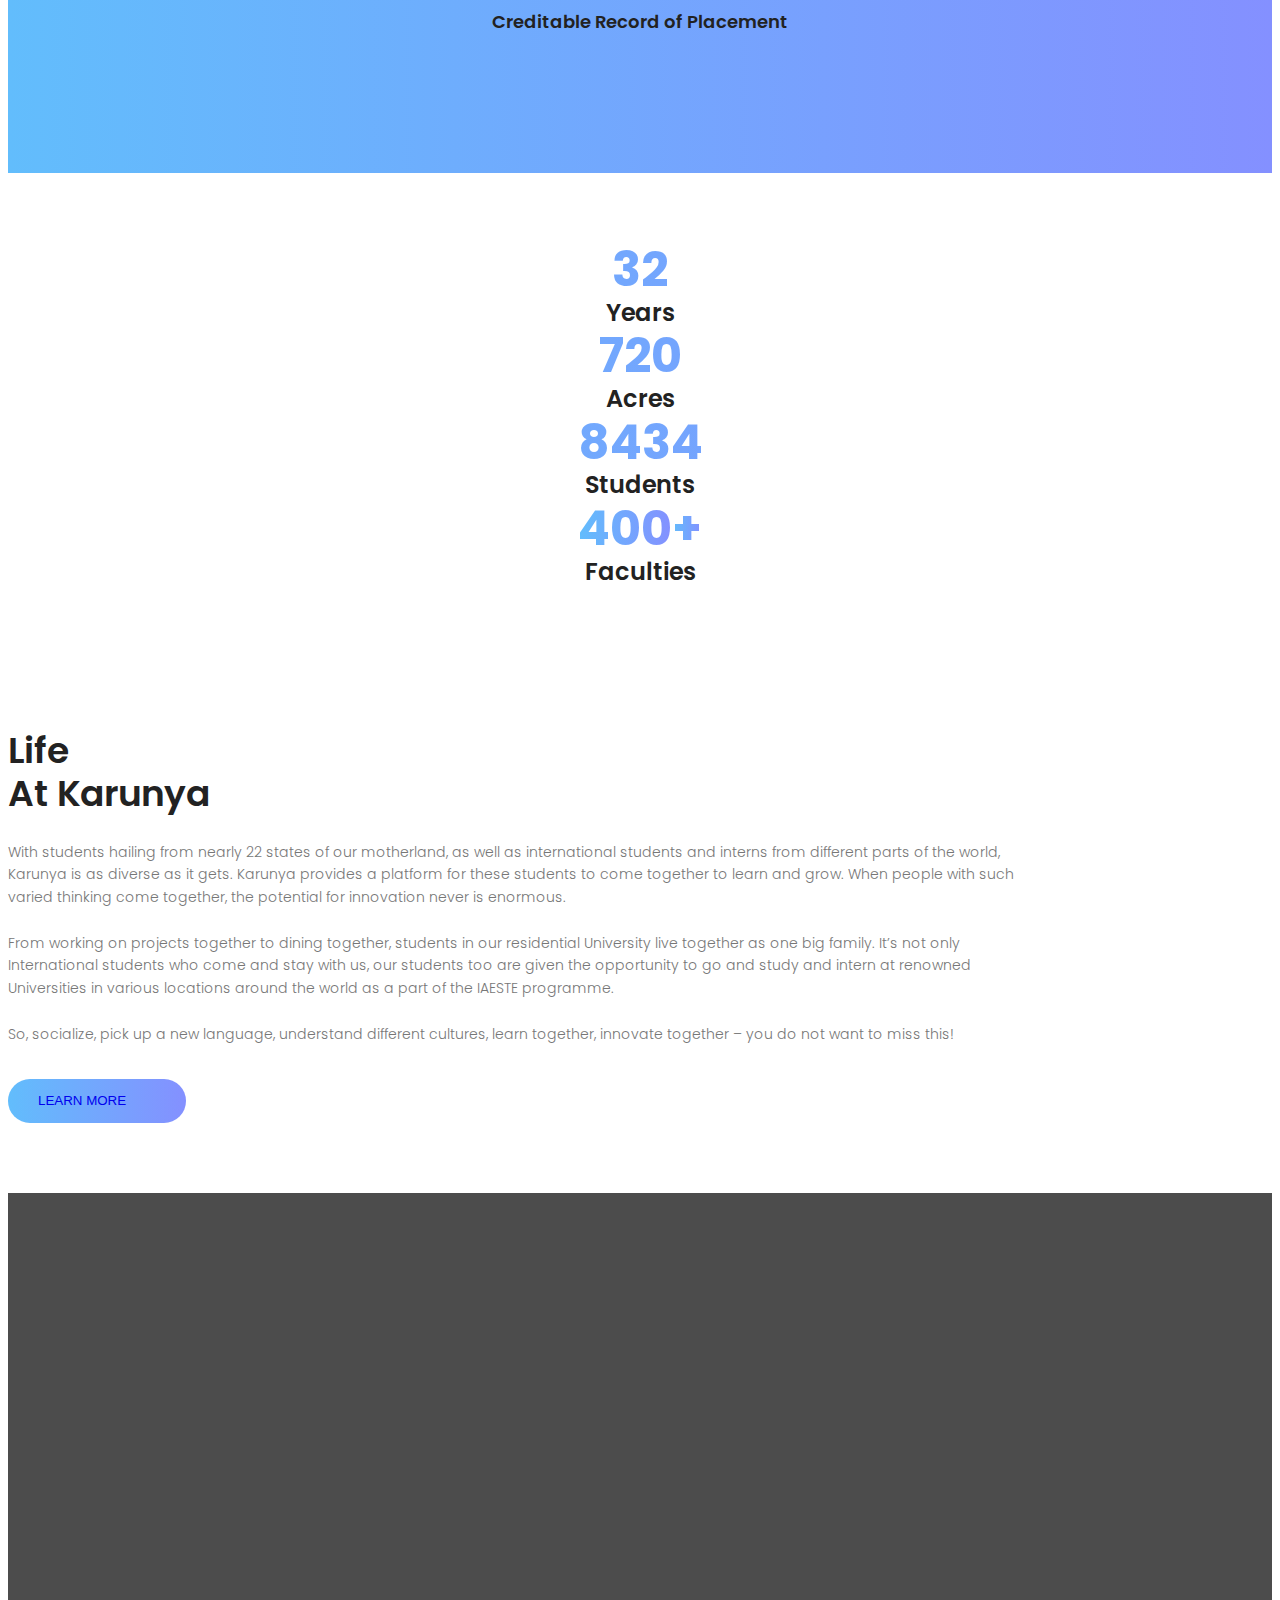
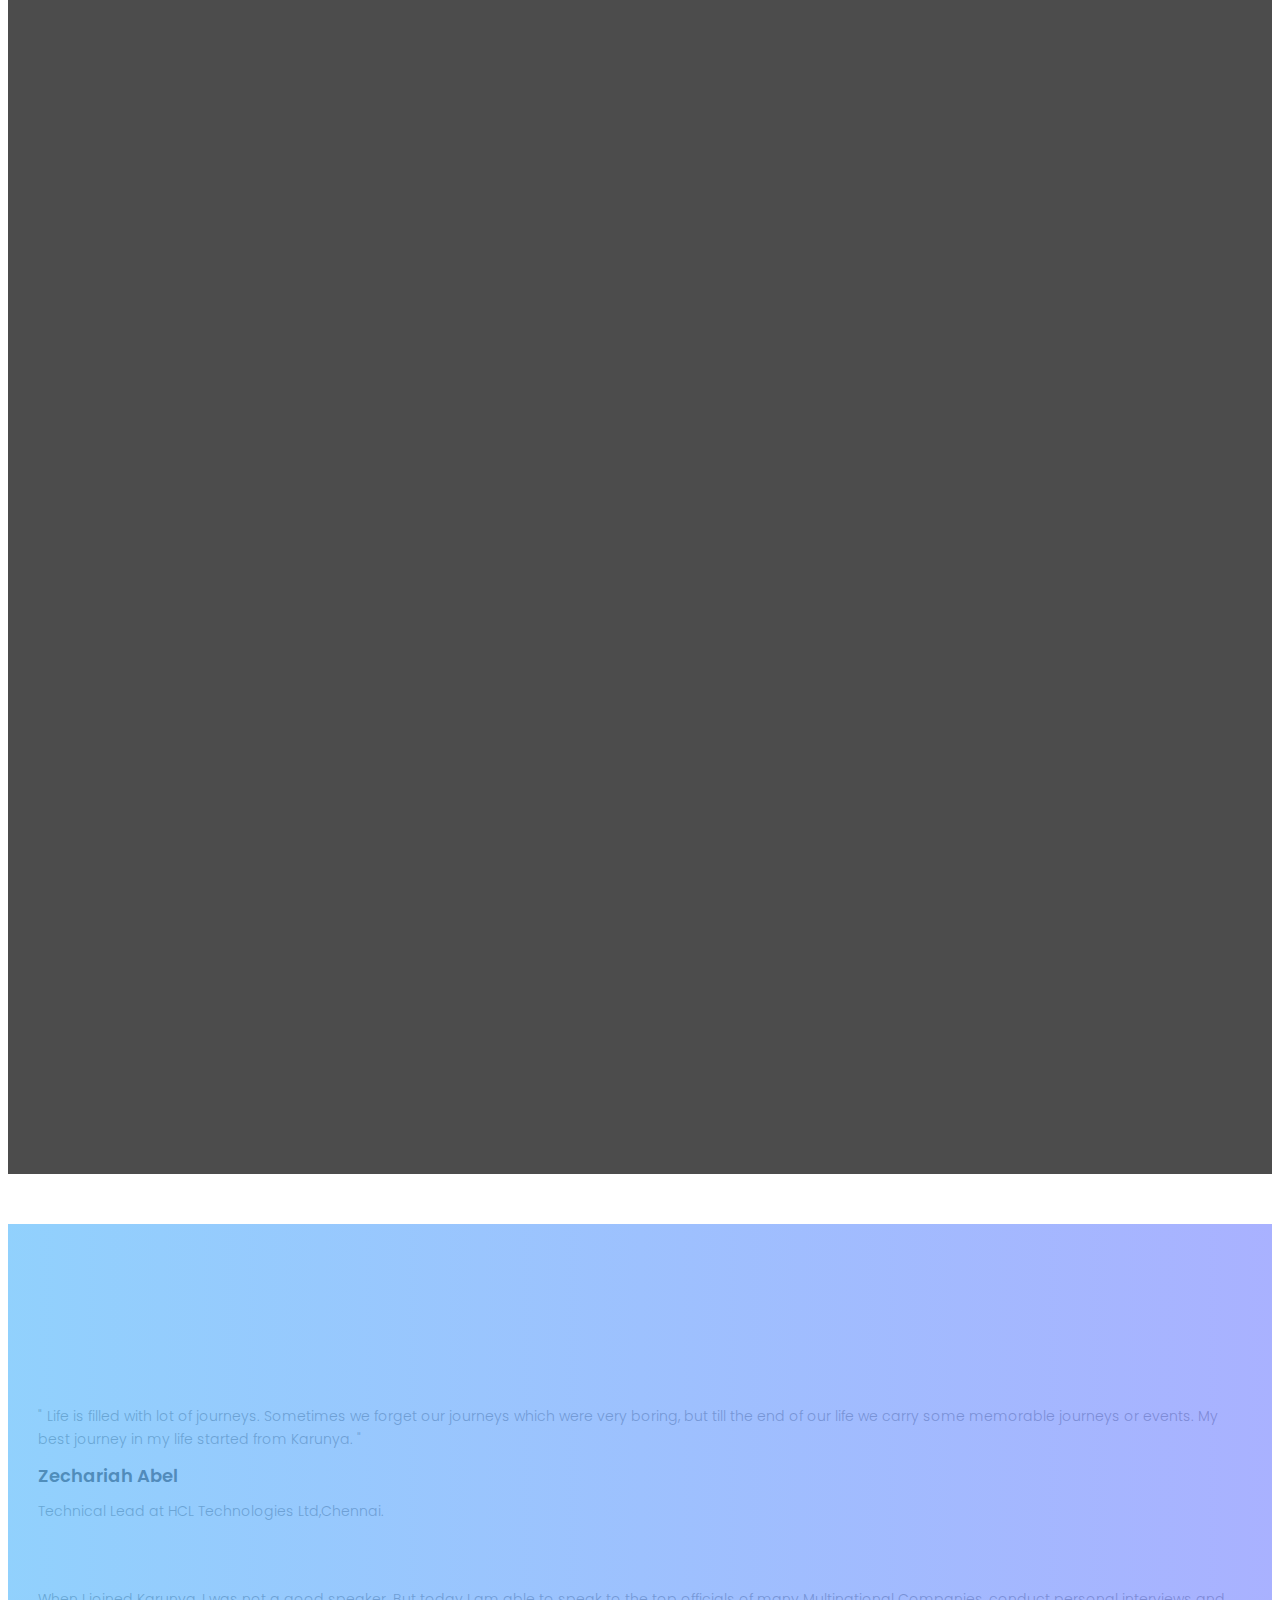
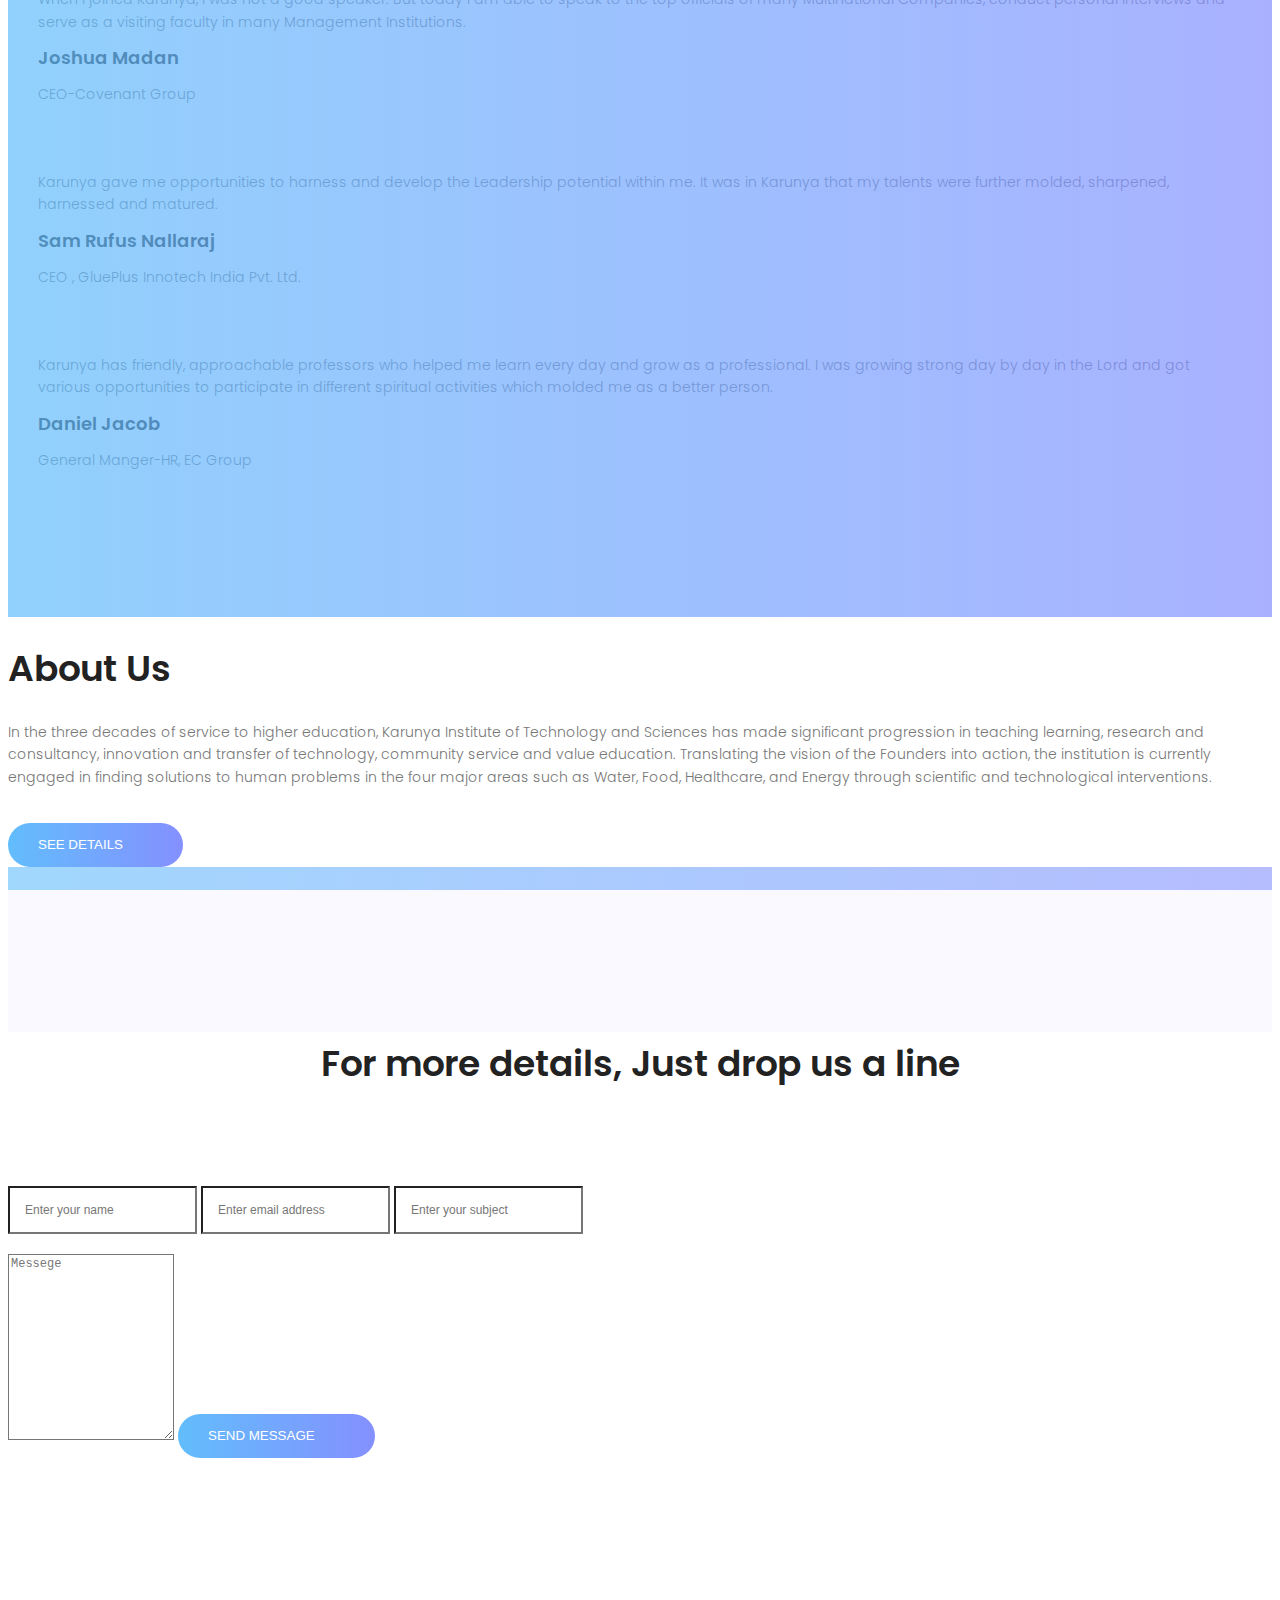
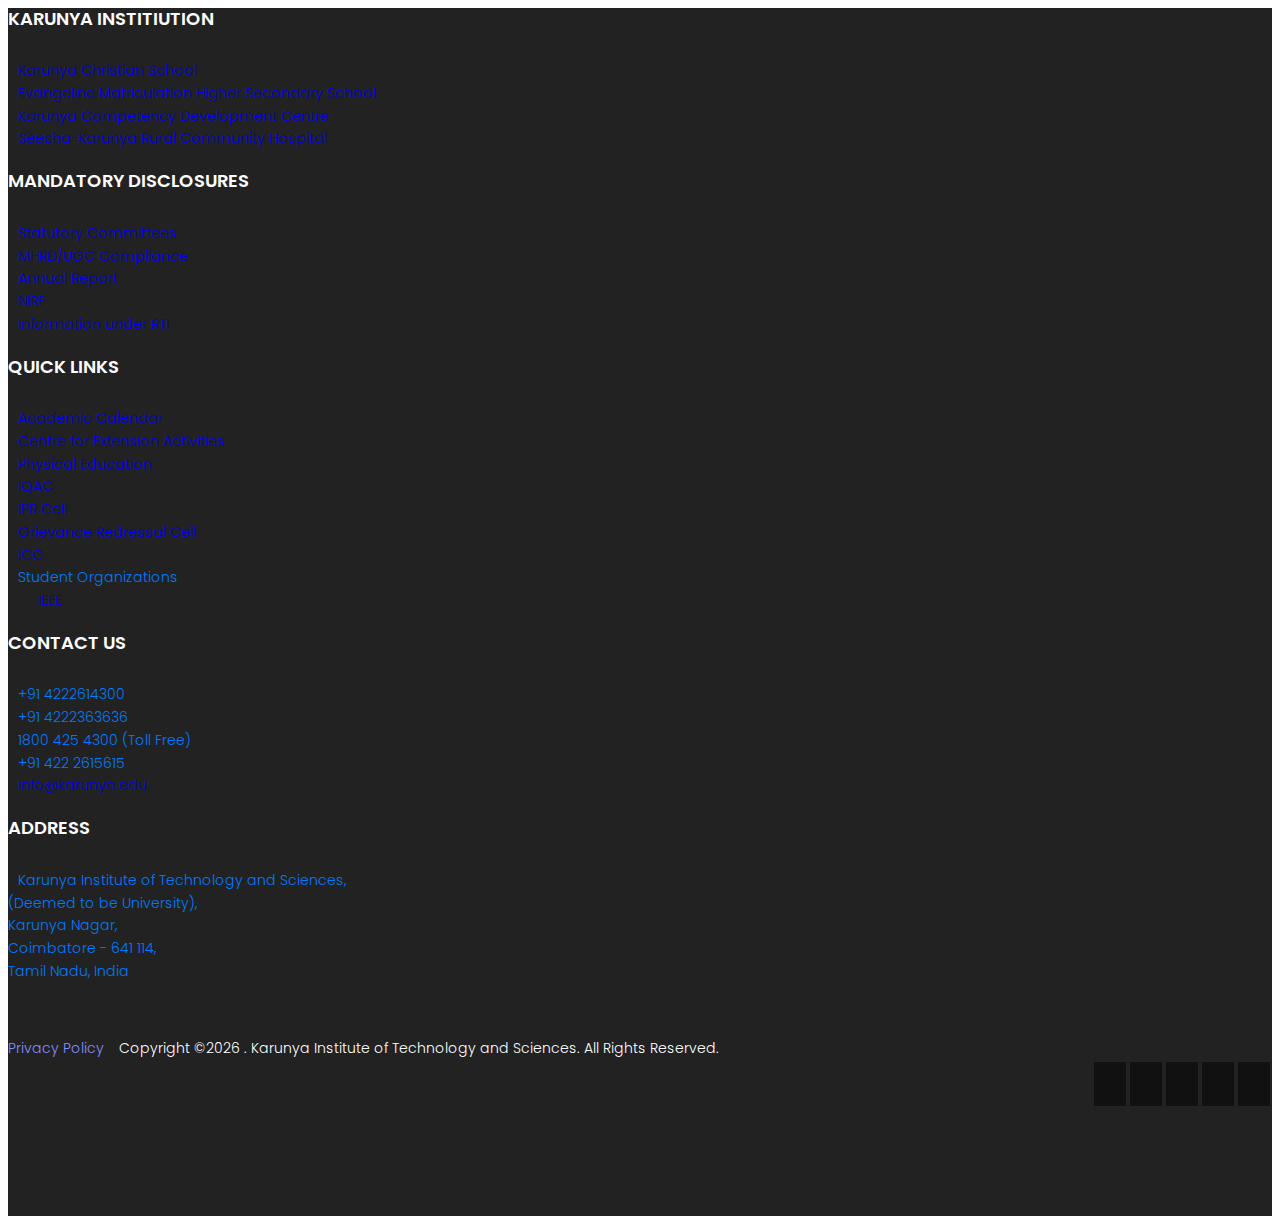
==== commit 1422365c: "changes" ====
--- a/index.html
+++ b/index.html
@@ -43,23 +43,24 @@
 			  <br>
 			<!-- start banner Area -->
 			<section class="banner-area relative" id="home">
+				<div class="overlay overlay-bg"></div>
 				<div class="container">
 					<div class="row fullscreen d-flex align-items-center justify-content-end">
 						
 						<div class="banner-content col-lg-6 col-md-12 mt-30">
-							<h4 class="text-uppercase anim1 animated slideInLeft ">ADMISSIONS OPEN - 2019	</h4>
-							<h1 class="anim2 animated slideInRight ">
+							<h4 style="color: #fff;" class="text-uppercase anim1 animated slideInLeft ">ADMISSIONS OPEN - 2019	</h4>
+							<h1 style="color: #fff;" class="anim2 animated slideInRight ">
 								B-TECH ENGINEERING 
 							</h1>
-							<p>
+							<p style="color: #fff;">
 								Karunya Institute of Technology and Sciences is a nationally ranked, fully residential, private christian university in India. If you can picture yourself exploring the field of your interest, excelling in academics motivated by great teachers, growing spiritually guided by caring mentors and becoming a wholesome personality to bring a change in the world and to lead, Karunya is the right place for you!.
 							</p>
 							<!-- <a href="#" class="primary-btn header-btn text-uppercase animated fadeInUpBig">Apply Now<span class="lnr lnr-arrow-right arr"></span></a> -->
 
 						</div>
 						<div class="col-lg-6 col-md-12">
-								<h4 class="mb-10 mt-30">Need help with Admissions?</h4>
-									<h5>Give your details now & Get our call shortly</h5>
+								<h4 style="color: #fff;" class="mb-10 mt-30">Need help with Admissions?</h4>
+									<h5 style="color: #fff;">Give your details now & Get our call shortly</h5>
 								<form action="#">
 									<div class="input-group-icon mt-10">
 										<div class="icon"><i class="fa fa-user" aria-hidden="true"></i></div>
@@ -104,53 +105,9 @@
 					</div>
 				</div>
 			</section>
-			<!-- End banner Area -->
-			<!-- <section class="feature-area section-gap">
-				<div class="container">
-					<div class="row">
-						<div class="col-lg-12 offered-left col-md-12 col-sm-12">
-							<div class="offer-wrap flex-row d-flex row">
-								<div class="col-lg-2 col-xs-1">
-									<div class="single-offer mb-30 mt-30">
-										<a href="#"></a><img class="img-fluid" src="img/o1.png" alt="">
-									</div> 
-								</div>
-								<div class="col-lg-2 col-xs-1">
-									<div class="single-offer mb-30">
-										<a href="#"></a><img class="img-fluid" src="img/o2.png" alt="">
-									</div> 
-								</div>
-								<div class="col-lg-2 col-xs-1">
-									<div class="single-offer mb-30">
-										<a href="#"></a><img class="img-fluid" src="img/o3.png" alt="">
-									</div> 
-								</div>
-								<div class="col-lg-2 col-xs-1">
-									<div class="single-offer">
-										<a href="#"></a><img class="img-fluid" src="img/o4.png" alt="">
-									</div> 
-								</div>
-								<div class="col-lg-2 col-xs-1">
-									<div class="single-offer">
-										<a href="#"></a><img class="img-fluid" src="img/o5.png" alt="">
-									</div> 
-								</div>
-								<div class="col-lg-2 col-xs-1">
-									<div class="single-offer">
-										<a href="#"></a><img class="img-fluid" src="img/o6.png" alt="">
-									</div> 
-								</div>								
-							</div>																	
-						</div>				
-					</div>
-				</div>
-			</section> -->
-				
-
-
 			
 			<!-- Start feature Area --> 
-			<section class="feature-area section-gap" id="feature" style="background-color: #62bdfc;">
+			<section class="feature-area section-gap" id="feature" style="background: -webkit-linear-gradient(0deg,  #62bdfc 0%,  #8490ff 100%); background: -moz-linear-gradient(0deg,  #62bdfc 0%,  #8490ff 100%); background: -ms-linear-gradient(0deg,  #62bdfc 0%,  #8490ff 100%);">
 				<div class="container">
 						<center><h1 class="text-uppercase mb-30 mt-40">Why Engineering at Karunya ?</h1></center><br>
 
@@ -225,7 +182,7 @@
 								<br><br> From working on projects together to dining together, students in our residential University live together as one big family. It’s not only International students who come and stay with us, our students too are given the opportunity to go and study and intern at renowned Universities in various locations around the world as a part of the IAESTE programme.
 								<br><br>So, socialize, pick up a new language, understand different cultures, learn together, innovate together – you do not want to miss this!
 							</p>
-							<button class="primary-btn mt-20 text-uppercase"><a href="http://www.karunya.edu">Learn More<span class="lnr lnr-arrow-right"></a></button>
+							<button class="primary-btn mt-20 mb-20 text-uppercase"><a href="http://www.karunya.edu">Learn More<span class="lnr lnr-arrow-right"></a></button>
 						</div>						
 					</div>
 				</div>	
@@ -646,11 +603,12 @@
 								In the three decades of service to higher education, Karunya Institute of Technology and Sciences has made significant progression in teaching learning, research and consultancy, innovation and transfer of technology, community service and value education. Translating the vision of the Founders into action, the institution is currently engaged in finding solutions to human problems in the four major areas such as Water, Food, Healthcare, and Energy through scientific and technological interventions.
 							</p>
 							<a href="http://www.karunya.edu/about-us"><button class="primary-btn mt-20 text-uppercase">See Details<span class="lnr lnr-arrow-right"></button></a>
+
 						</div>
 						<div class="col-lg-6 about-right no-padding relative">
 							<div class="overlay overlay-bg"></div>
-							<a href="http://www.youtube.com/watch?v=0O2aH4XLbto" class="play-btn">	<img class="play" src="img/play-btn.png" alt="">
-							</a>							
+							<a href="http://www.youtube.com/watch?v=9kekWeK0Zt0" class="play-btn">	<img class="play" src="img/play-btn.png" alt="">
+							</a>	
 							<img class="main img-fluid" src="img/back4.jpg" alt="">
 						</div>
 					</div>
@@ -688,8 +646,8 @@
 					<div class="row d-flex justify-content-center">
 						<div class="menu-content pb-30 col-lg-8">
 							<div class="title text-center">
-								<h1 class="mb-10">If you need, Just drop us a line</h1>
-								<p>Who are in extremely love with eco friendly system.</p>
+								<h1 class="mb-10 mt-10">For more details, Just drop us a line</h1>
+								<!-- <p>Who are in extremely love with eco friendly system.</p> -->
 							</div>
 						</div>
 					</div>										
@@ -715,62 +673,86 @@
 			<!-- end contact Area -->	
 		
 			<!-- start footer Area -->		
-			<footer class="footer-area section-gap">
+			<footer class="footer-area section-gap" style="color: #007bff;">
 				<div class="container">
 					<div class="row">
-						<div class="col-lg-3  col-md-6 col-sm-6">
+						<div class="col-lg-3  col-md-6 col-sm-6 mt-20">
 							<div class="single-footer-widget">
-								<h4 class="text-white">About Us</h4>
-								<p>
-									Lorem ipsum dolor sit amet, consectetur adipisicing elit, sed do eiusmod tempor incididunt ut labore dolore magna aliqua.
-								</p>
-							</div>
-						</div>
-						<div class="col-lg-4  col-md-6 col-sm-6">
+								<h4 class="text-white">KARUNYA INSTITIUTION</h4>
+                                    <ul>
+                                        <li><i class="fa fa-caret-right mr-10" style="color:#fff;"></i> <a href="http://www.kcs.edu.in" target="_blank">Karunya Christian School</a></li>
+                                        <li><i class="fa fa-caret-right mr-10" style="color:#fff;"></i> <a href="/emhss">Evangeline Matriculation Higher Secondary School</a></li>
+                                        <li><i class="fa fa-caret-right mr-10" style="color:#fff;"></i> <a href="/kcdc">Karunya Competency Development Centre</a></li>
+                                        <li><i class="fa fa-caret-right mr-10" style="color:#fff;"></i> <a href="/skrch">Seesha-Karunya Rural Community Hospital</a></li>
+                                    </ul>
+							</div>
+						</div>
+						<div class="col-lg-2  col-md-6 col-sm-6 mt-20">
 							<div class="single-footer-widget">
-								<h4 class="text-white">Contact Us</h4>
-								<p>
-									Lorem ipsum dolor sit amet, consectetur adipisicing elit, sed do eiusmod tempor incididunt ut labore dolore magna aliqua.
-								</p>
-								<p class="number">
-									012-6532-568-9746 <br>
-									012-6532-569-9748
-								</p>
+								<h4 class="text-white">MANDATORY DISCLOSURES</h4>
+								<ul>
+                                        <li style="color: #8490ff;"><i class="fa fa-caret-right mr-10" style="color:#fff;"></i> <a href="/statutorycommittee">Statutory Committees</a></li>
+                                        <li><i class="fa fa-caret-right mr-10" style="color:#fff;"></i> <a href="/mandatorydisclosure">MHRD/UGC Compliance</a></li>
+                                        <li><i class="fa fa-caret-right mr-10" style="color:#fff;"></i> <a href="/annual-reports">Annual Report</a></li>
+                                        <li><i class="fa fa-caret-right mr-10" style="color:#fff;"></i> <a href="/nirf">NIRF</a></li>
+                                        <li><i class="fa fa-caret-right mr-10" style="color:#fff;"></i> <a href="/rti">Information under RTI</a></li>
+                                    </ul>
+							</div>
+						</div>	
+						<div class="col-lg-3  col-md-6 col-sm-6 mt-20">
+							<div class="single-footer-widget">
+								<h4 class="text-white">QUICK LINKS</h4>
+								<ul>
+                                        <li><i class="fa fa-caret-right mr-10" style="color:#fff;"></i> <a href="/academiccalendar" target="_blank">Academic Calendar</a></li>
+                                        <li><i class="fa fa-caret-right mr-10" style="color:#fff;"></i> <a href="/cea" target="_blank">Centre for Extension Activities</a></li>
+                                        <li><i class="fa fa-caret-right mr-10" style="color:#fff;"></i> <a href="/campuslife/ped">Physical Education</a></li>
+                                        <li><i class="fa fa-caret-right mr-10" style="color:#fff;"></i> <a href="/iqac">IQAC</a></li>
+                                        <li><i class="fa fa-caret-right mr-10" style="color:#fff;"></i> <a href="/ipr">IPR Cell</a></li>
+                                        <li><i class="fa fa-caret-right mr-10" style="color:#fff;"></i> <a href="/grc">Grievance Redressal Cell</a></li>
+                                        <li><i class="fa fa-caret-right mr-10" style="color:#fff;"></i> <a href="/icc">ICC</a></li>
+                                        <li><i class="fa fa-caret-right mr-10" style="color:#fff;"></i> Student Organizations</li>
+                                        <ul style="list-style-type:none">
+                                            <li class="ml-20"><i class="fa fa-caret-right mr-10" style="color:#fff;"></i><a href="/ieee">IEEE</a></li>
+                                        </ul>
+                                    </ul>
+							</div>
+						</div>	
+						<div class="col-lg-2  col-md-6 col-sm-6 mt-20">
+							<div class="single-footer-widget">
+								<h4 class="text-white">CONTACT US</h4>
+								<ul>
+                                        <li><i class="fa fa-phone mr-10" style="color: #fff;"></i>+91 4222614300</li>
+                                        <li><i class="fa fa-phone mr-10" style="color: #fff;"></i>+91 4222363636</li>
+                                        <li><i class="fa fa-phone mr-10" style="color: #fff;"></i>1800 425 4300 (Toll Free)</li>
+                                        <li><i class="fa fa-fax mr-10" style="color: #fff;"></i> +91 422 2615615</li>
+                                        <li><i class="fa fa-envelope mr-10" style="color: #fff;"></i> <a href="mailto:info@karunya.edu">info@karunya.edu</a></li>
+                                    </ul>
+							</div>
+						</div>	
+						<div class="col-lg-2  col-md-6 col-sm-6 mt-20">
+							<div class="single-footer-widget">
+								<h4 class="text-white">ADDRESS</h4>
+								<ul>
+                                        <li><i class="fa fa-map-marker mr-10" style="color: #fff;"></i> Karunya Institute of Technology and Sciences,
+                                    <br> (Deemed to be University),
+                                    <br>Karunya Nagar,
+                                    <br>Coimbatore - 641 114,
+                                    <br>Tamil Nadu, India</li>
+                                    </ul>
 							</div>
 						</div>						
-						<div class="col-lg-5  col-md-6 col-sm-6">
-							<div class="single-footer-widget">
-								<h4 class="text-white">Newsletter</h4>
-								<p>You can trust us. we only send  offers, not a single spam.</p>
-								<div class="d-flex flex-row" id="mc_embed_signup">
-
-
-									  <form class="navbar-form" novalidate="true" action="https://spondonit.us12.list-manage.com/subscribe/post?u=1462626880ade1ac87bd9c93a&amp;id=92a4423d01" method="get">
-									    <div class="input-group add-on">
-									      	<input class="form-control" name="EMAIL" placeholder="Email address" onfocus="this.placeholder = ''" onblur="this.placeholder = 'Email address'" required="" type="email">
-											<div style="position: absolute; left: -5000px;">
-												<input name="b_36c4fd991d266f23781ded980_aefe40901a" tabindex="-1" value="" type="text">
-											</div>
-									      <div class="input-group-btn">
-									        <button class="genric-btn"><span class="lnr lnr-arrow-right"></span></button>
-									      </div>
-									    </div>
-									      <div class="info mt-20"></div>									    
-									  </form>
-
-								</div>
-							</div>
-						</div>						
+												
 					</div>
 					<div class="footer-bottom d-flex justify-content-between align-items-center flex-wrap">
 						
-            <p class="footer-text m-0">Copyright &copy;<script>document.write(new Date().getFullYear());</script> All rights reserved | This site is made with <i class="fa fa-heart-o" aria-hidden="true"></i> at Karunya</p>
+            <p class="footer-text m-0" style="color: #fff;"><a href="http://karunya.educliff.in/campaign/engineering/privacypolicy.html" target="_blank" class="mr-15">Privacy Policy</a>Copyright &copy;<script>document.write(new Date().getFullYear());</script> . Karunya Institute of Technology and Sciences. All Rights Reserved.</p>
             <!-- Link back to Colorlib can't be removed. Template is licensed under CC BY 3.0. -->
 						<div class="footer-social d-flex align-items-center">
-							<a href="#"><i class="fa fa-facebook"></i></a>
-							<a href="#"><i class="fa fa-twitter"></i></a>
-							<a href="#"><i class="fa fa-dribbble"></i></a>
-							<a href="#"><i class="fa fa-behance"></i></a>
+							<a href="https://www.facebook.com/karunyauniversity/" target="_blank" title="Facebook"><i class="fa fa-facebook"></i></a>
+                               <a href="https://twitter.com/karunyauniv" target="_blank" title="Twitter"><i class="fa fa-twitter"></i></a>
+                                <a href="https://www.linkedin.com/school/karunya" target="_blank" title="Linkedin"><i class="fa fa-linkedin"></i></a>
+                                <a href="https://plus.google.com/107824663442482064620" target="_blank" title="Google+"><i class="fa fa-google-plus"></i></a>
+                                <a href="http://youtube.com/karunyauniversity" target="_blank" title="Youtube Play"><i class="fa fa-youtube-play"></i></a>
 						</div>
 					</div>
 				</div>
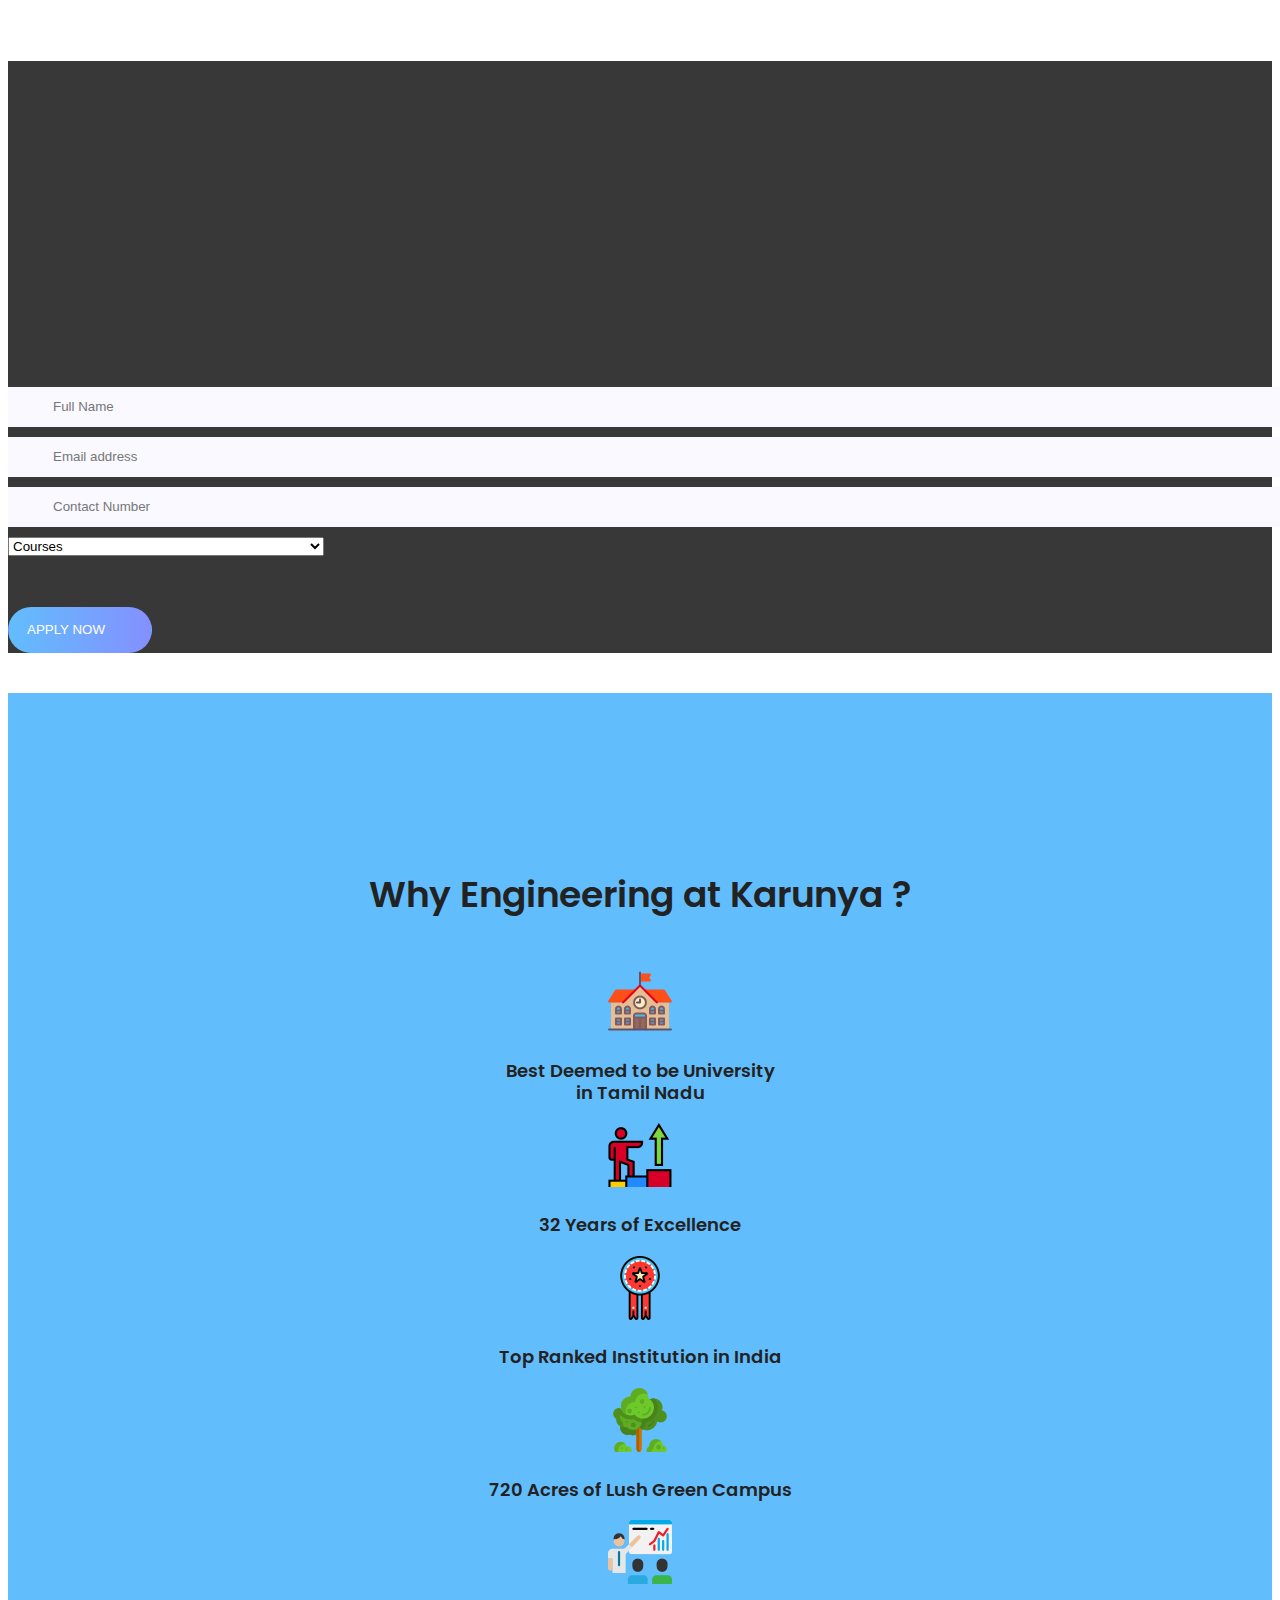
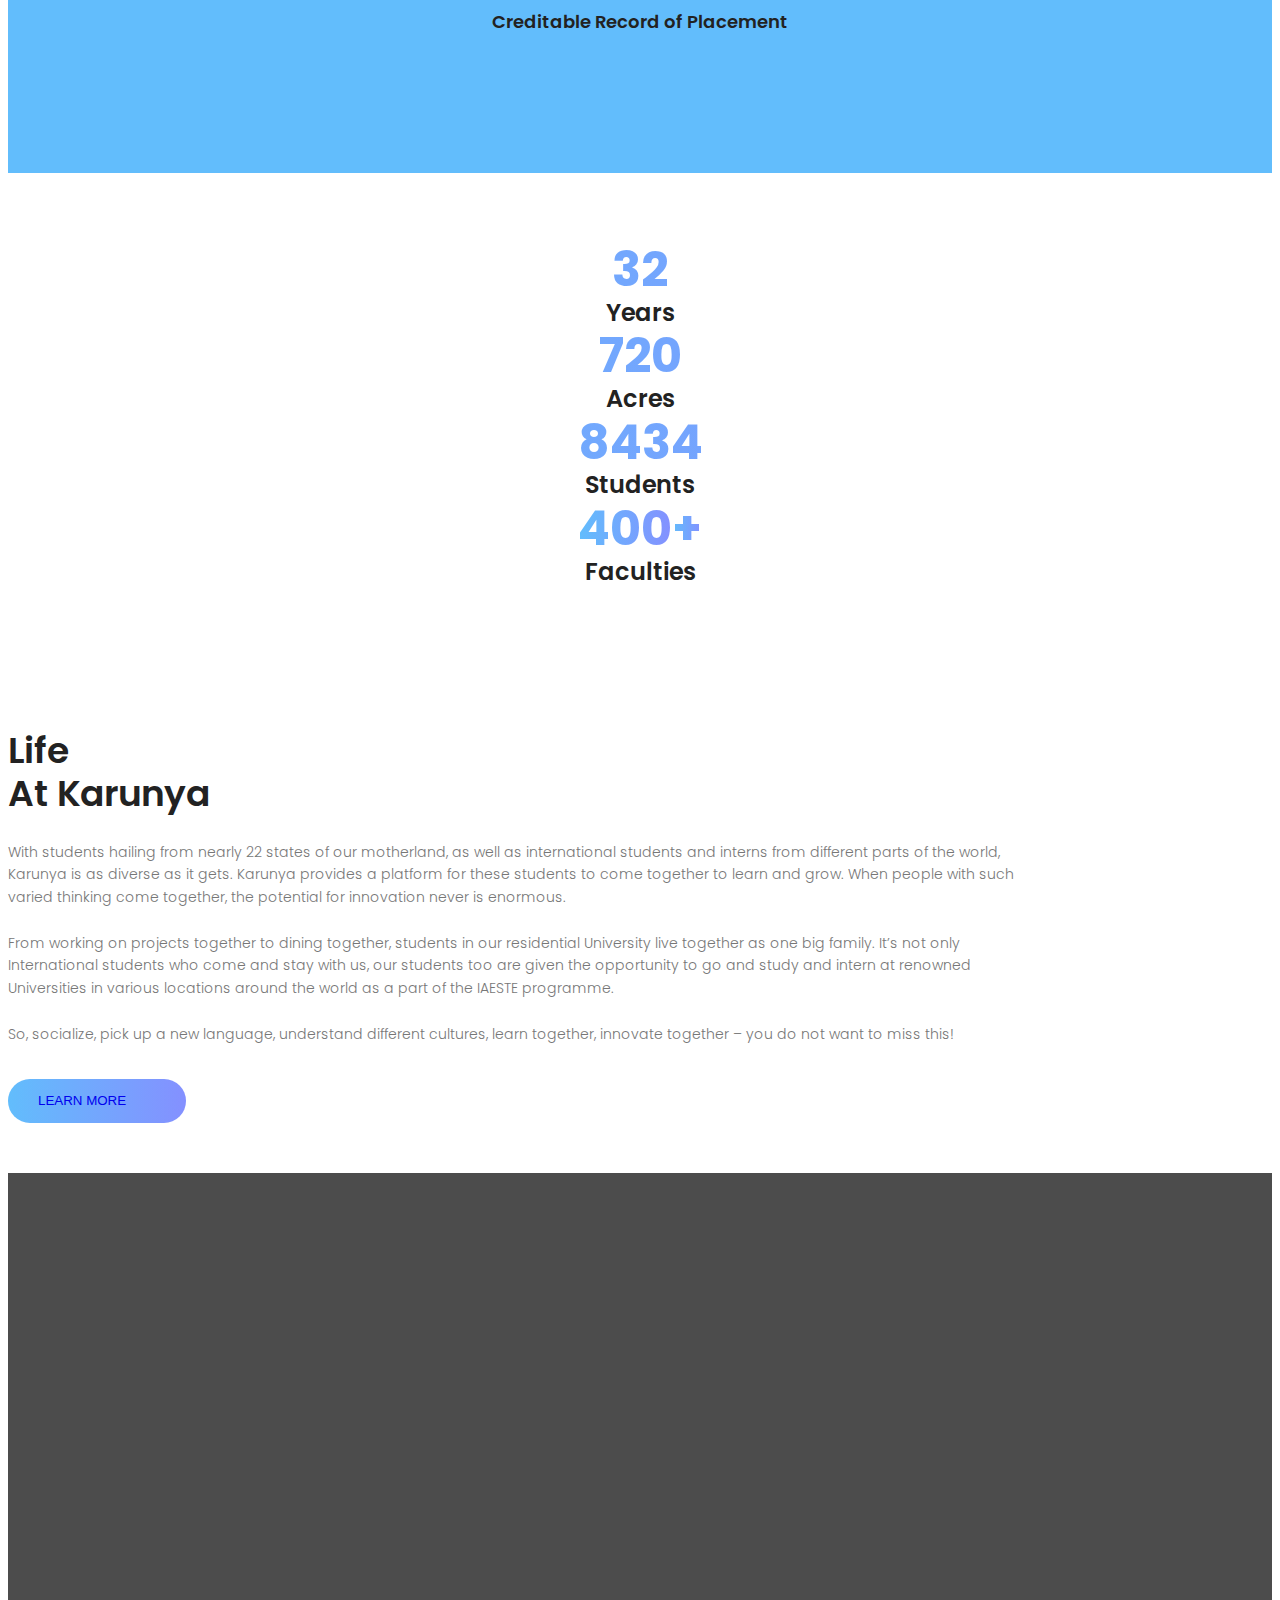
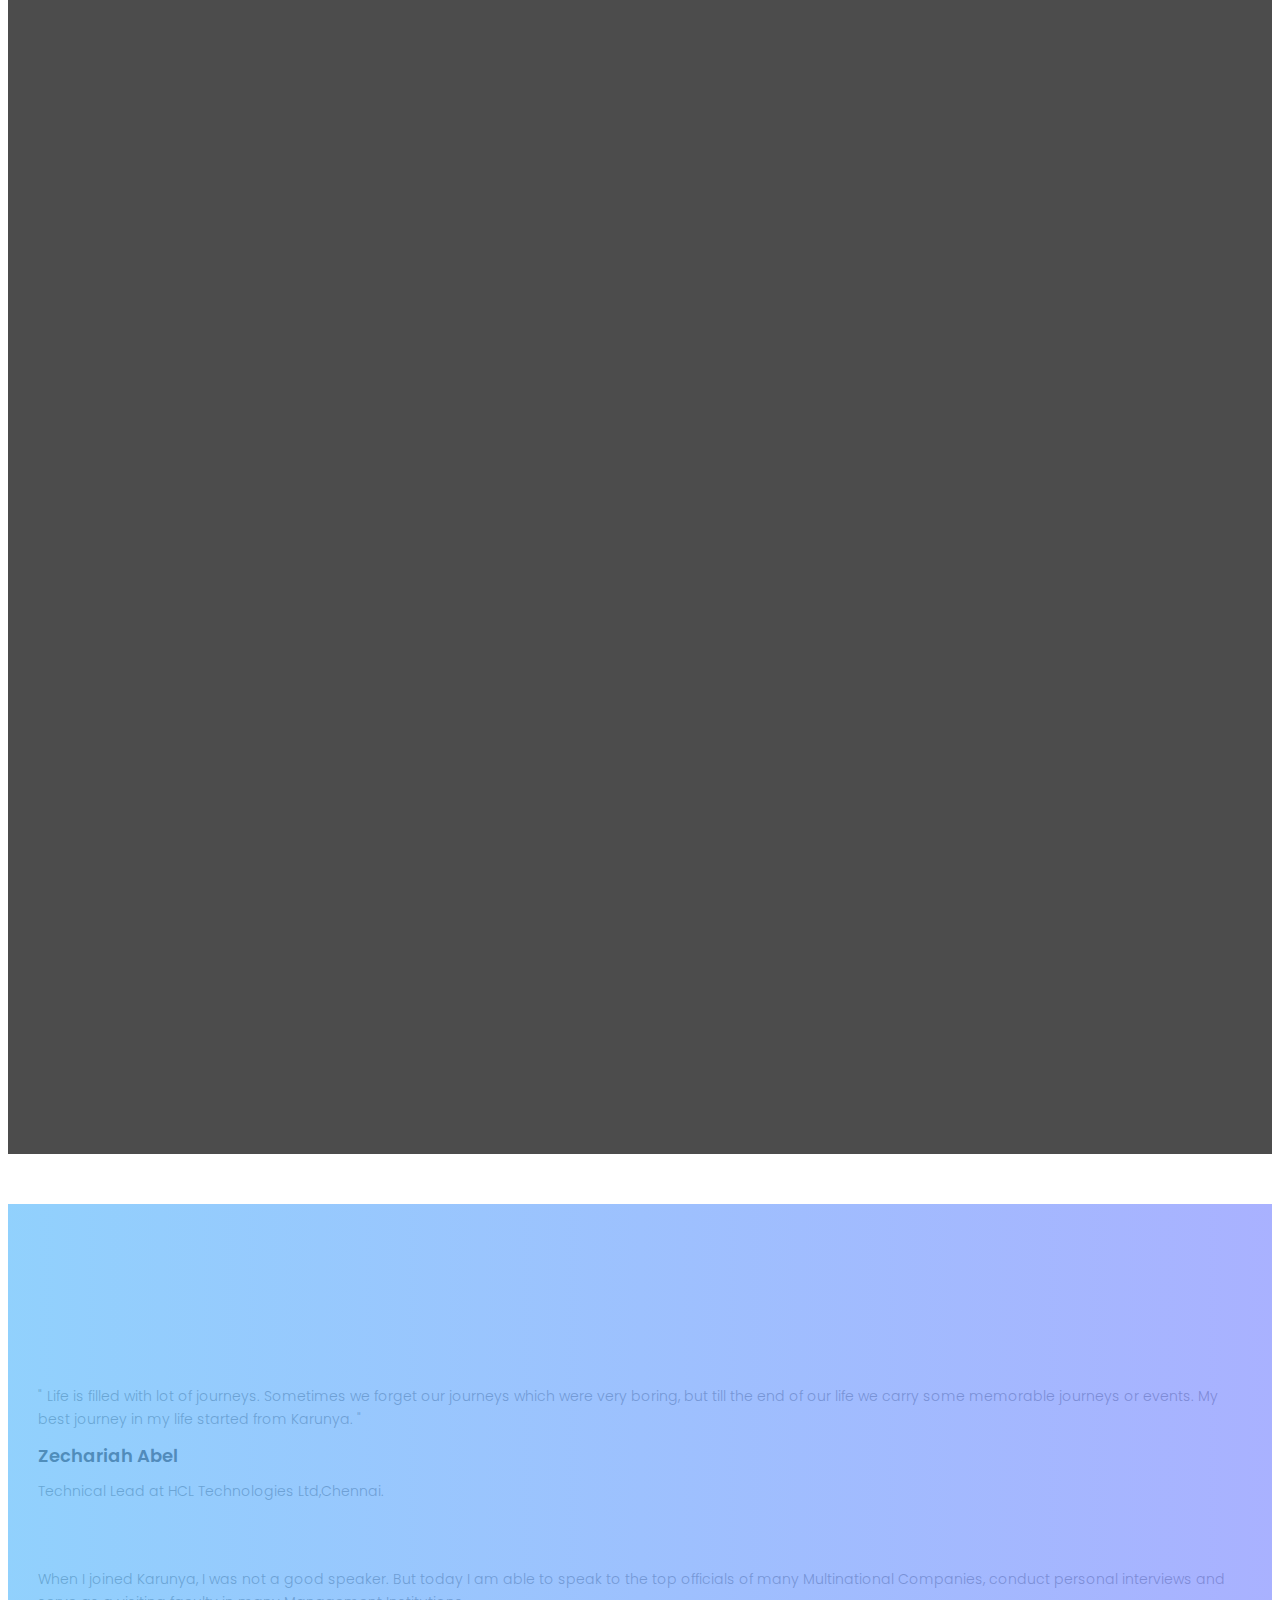
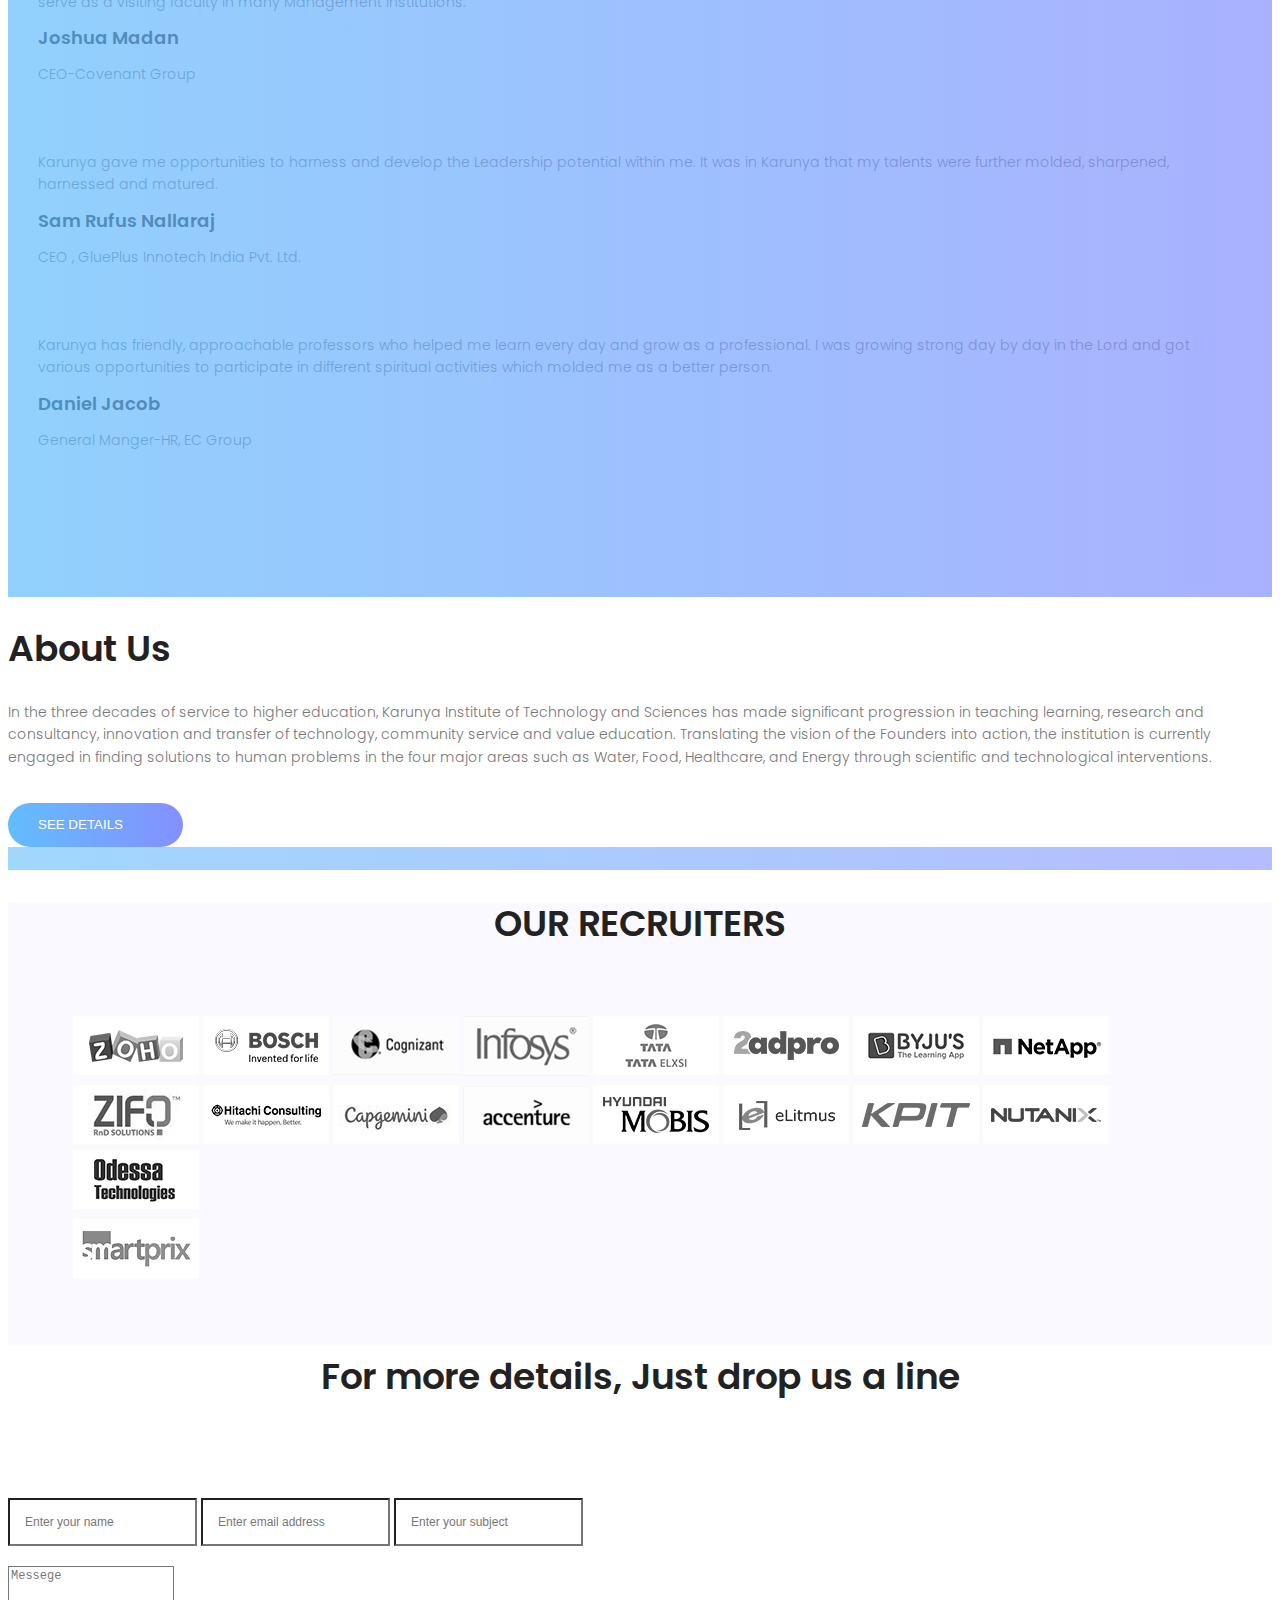
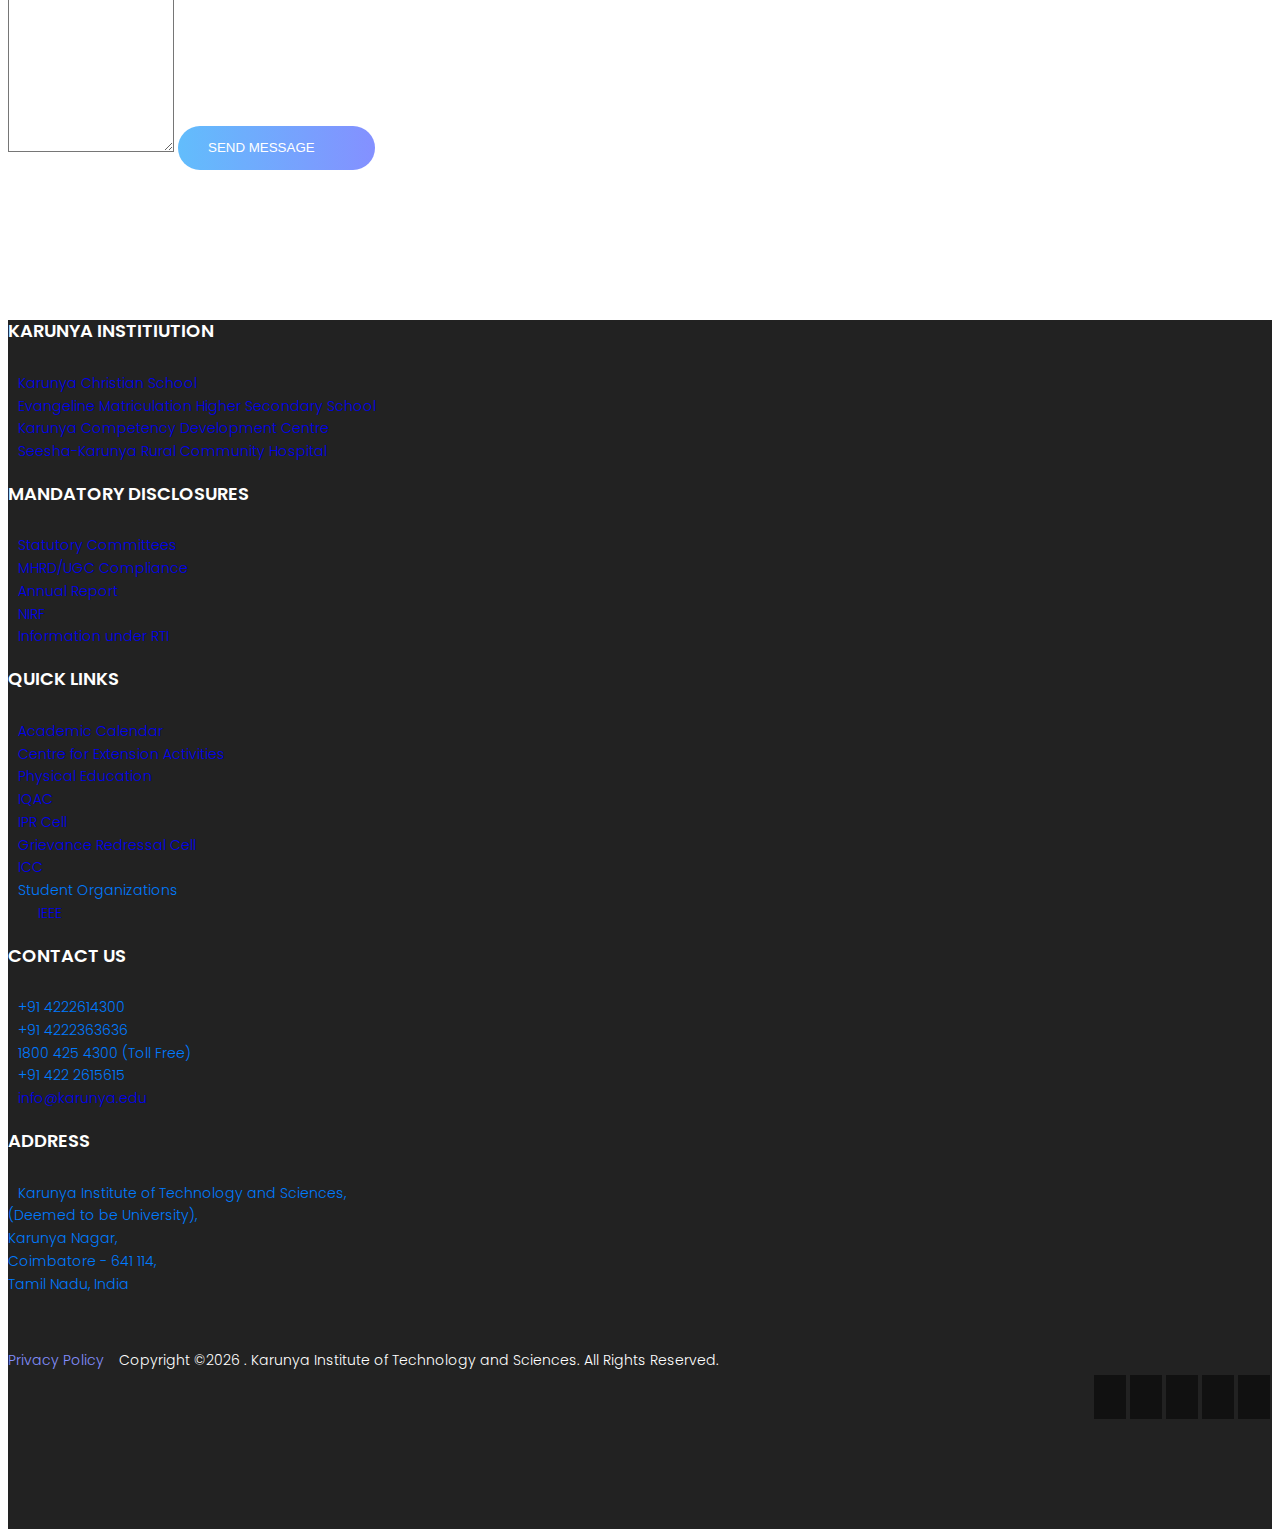
==== commit 74b14167: "logo" ====
--- a/index.html
+++ b/index.html
@@ -107,7 +107,7 @@
 			</section>
 			
 			<!-- Start feature Area --> 
-			<section class="feature-area section-gap" id="feature" style="background: -webkit-linear-gradient(0deg,  #62bdfc 0%,  #8490ff 100%); background: -moz-linear-gradient(0deg,  #62bdfc 0%,  #8490ff 100%); background: -ms-linear-gradient(0deg,  #62bdfc 0%,  #8490ff 100%);">
+			<section class="feature-area section-gap" id="feature" style="background-color: #62bdfc;">
 				<div class="container">
 						<center><h1 class="text-uppercase mb-30 mt-40">Why Engineering at Karunya ?</h1></center><br>
 
@@ -182,7 +182,7 @@
 								<br><br> From working on projects together to dining together, students in our residential University live together as one big family. It’s not only International students who come and stay with us, our students too are given the opportunity to go and study and intern at renowned Universities in various locations around the world as a part of the IAESTE programme.
 								<br><br>So, socialize, pick up a new language, understand different cultures, learn together, innovate together – you do not want to miss this!
 							</p>
-							<button class="primary-btn mt-20 mb-20 text-uppercase"><a href="http://www.karunya.edu">Learn More<span class="lnr lnr-arrow-right"></a></button>
+							<button class="primary-btn mt-20 text-uppercase"><a href="http://www.karunya.edu">Learn More<span class="lnr lnr-arrow-right"></a></button>
 						</div>						
 					</div>
 				</div>	
@@ -238,7 +238,7 @@
 						<div class="col-lg-4 col-md-6">
 							<a href="http://www.karunya.edu/biotechnology">
 							<div class="single-service">
-								<center><h4><i class="fa fa-globe mr-15" aria-hidden="true"></i>Biotechnology</h4></center>
+								<center><h4><i class="fa fa-globe mr-15" aria-hidden="true"></i>Biotechnology Engineering</h4></center>
 								<!-- <p>
 									Usage of the Internet is becoming more common due to rapid advancement of technology and power.
 								</p> -->								
@@ -308,7 +308,7 @@
 						<div class="col-lg-4 col-md-6">
 							<a href="">
 							<div class="single-service">
-								<center><h4><i class="fa fa-android mr-15" aria-hidden="true"></i>Robotics & Automation</h4></center>
+								<center><h4><i class="fa fa-android mr-15" aria-hidden="true"></i>Robotics & Automation Engineering</h4></center>
 								<!-- <p>
 									Usage of the Internet is becoming more common due to rapid advancement of technology and power.
 								</p> -->								
@@ -338,7 +338,7 @@
 						<div class="col-lg-12 col-md-12">
 							<a href="">
 							<div class="single-service">
-								<center><h4><i class="fa fa-reddit-alien mr-15" aria-hidden="true"></i>Mechatronics</h4></center>
+								<center><h4><i class="fa fa-reddit-alien mr-15" aria-hidden="true"></i>Mechatronics Engineering</h4></center>
 								<!-- <p>
 									Usage of the Internet is becoming more common due to rapid advancement of technology and power.
 								</p> -->								
@@ -603,12 +603,11 @@
 								In the three decades of service to higher education, Karunya Institute of Technology and Sciences has made significant progression in teaching learning, research and consultancy, innovation and transfer of technology, community service and value education. Translating the vision of the Founders into action, the institution is currently engaged in finding solutions to human problems in the four major areas such as Water, Food, Healthcare, and Energy through scientific and technological interventions.
 							</p>
 							<a href="http://www.karunya.edu/about-us"><button class="primary-btn mt-20 text-uppercase">See Details<span class="lnr lnr-arrow-right"></button></a>
-
 						</div>
 						<div class="col-lg-6 about-right no-padding relative">
 							<div class="overlay overlay-bg"></div>
-							<a href="http://www.youtube.com/watch?v=9kekWeK0Zt0" class="play-btn">	<img class="play" src="img/play-btn.png" alt="">
-							</a>	
+							<a href="http://www.youtube.com/watch?v=0O2aH4XLbto" class="play-btn">	<img class="play" src="img/play-btn.png" alt="">
+							</a>							
 							<img class="main img-fluid" src="img/back4.jpg" alt="">
 						</div>
 					</div>
@@ -617,26 +616,46 @@
 			<!-- End about Area -->		
 
 			<!-- Start brand Area -->
+			<br>
 			<section class="brand-area">
 				<div class="container">
-					<div class="row logo-wrap">
+					<div class="title text-center">
+								<h1 class="mb-10 mt-10">OUR RECRUITERS</h1>
+								<!-- <p>Who are in extremely love with eco friendly system.</p> -->
+							</div>
+							
+					<div class="row logo-wrap ">
+							<a class="col single-img " href="#">
+								<img class="d-block mx-auto" src="img/1.png" alt="">
+							</a>
 							<a class="col single-img" href="#">
-								<img class="d-block mx-auto" src="img/l1.png" alt="">
+								<img class="d-block mx-auto" src="img/2.png" alt="">
 							</a>
 							<a class="col single-img" href="#">
-								<img class="d-block mx-auto" src="img/l2.png" alt="">
+								<img class="d-block mx-auto" src="img/3.png" alt="">
 							</a>
 							<a class="col single-img" href="#">
-								<img class="d-block mx-auto" src="img/l3.png" alt="">
+								<img class="d-block mx-auto" src="img/4.png" alt="">
 							</a>
 							<a class="col single-img" href="#">
-								<img class="d-block mx-auto" src="img/l4.png" alt="">
-							</a>
+								<img class="d-block mx-auto" src="img/5.png" alt="">
+							</a>
+							
 							<a class="col single-img" href="#">
-								<img class="d-block mx-auto" src="img/l5.png" alt="">
-							</a>
+								<img class="d-block mx-auto" src="img/7.png" alt="">
+							</a>
+							<a class="col single-img" href="#">
+								<img class="d-block mx-auto" src="img/8.png" alt="">
+							</a>
+							<a class="col single-img" href="#">
+								<img class="d-block mx-auto" src="img/9.png" alt="">
+							</a>
+							<a class="col single-img" href="#">
+								<img class="d-block mx-auto" src="img/0.png" alt="">
+							</a>
+						</div>
 					</div>	
-				</div>	
+			
 			</section>
 			<!-- End brand Area -->	
 
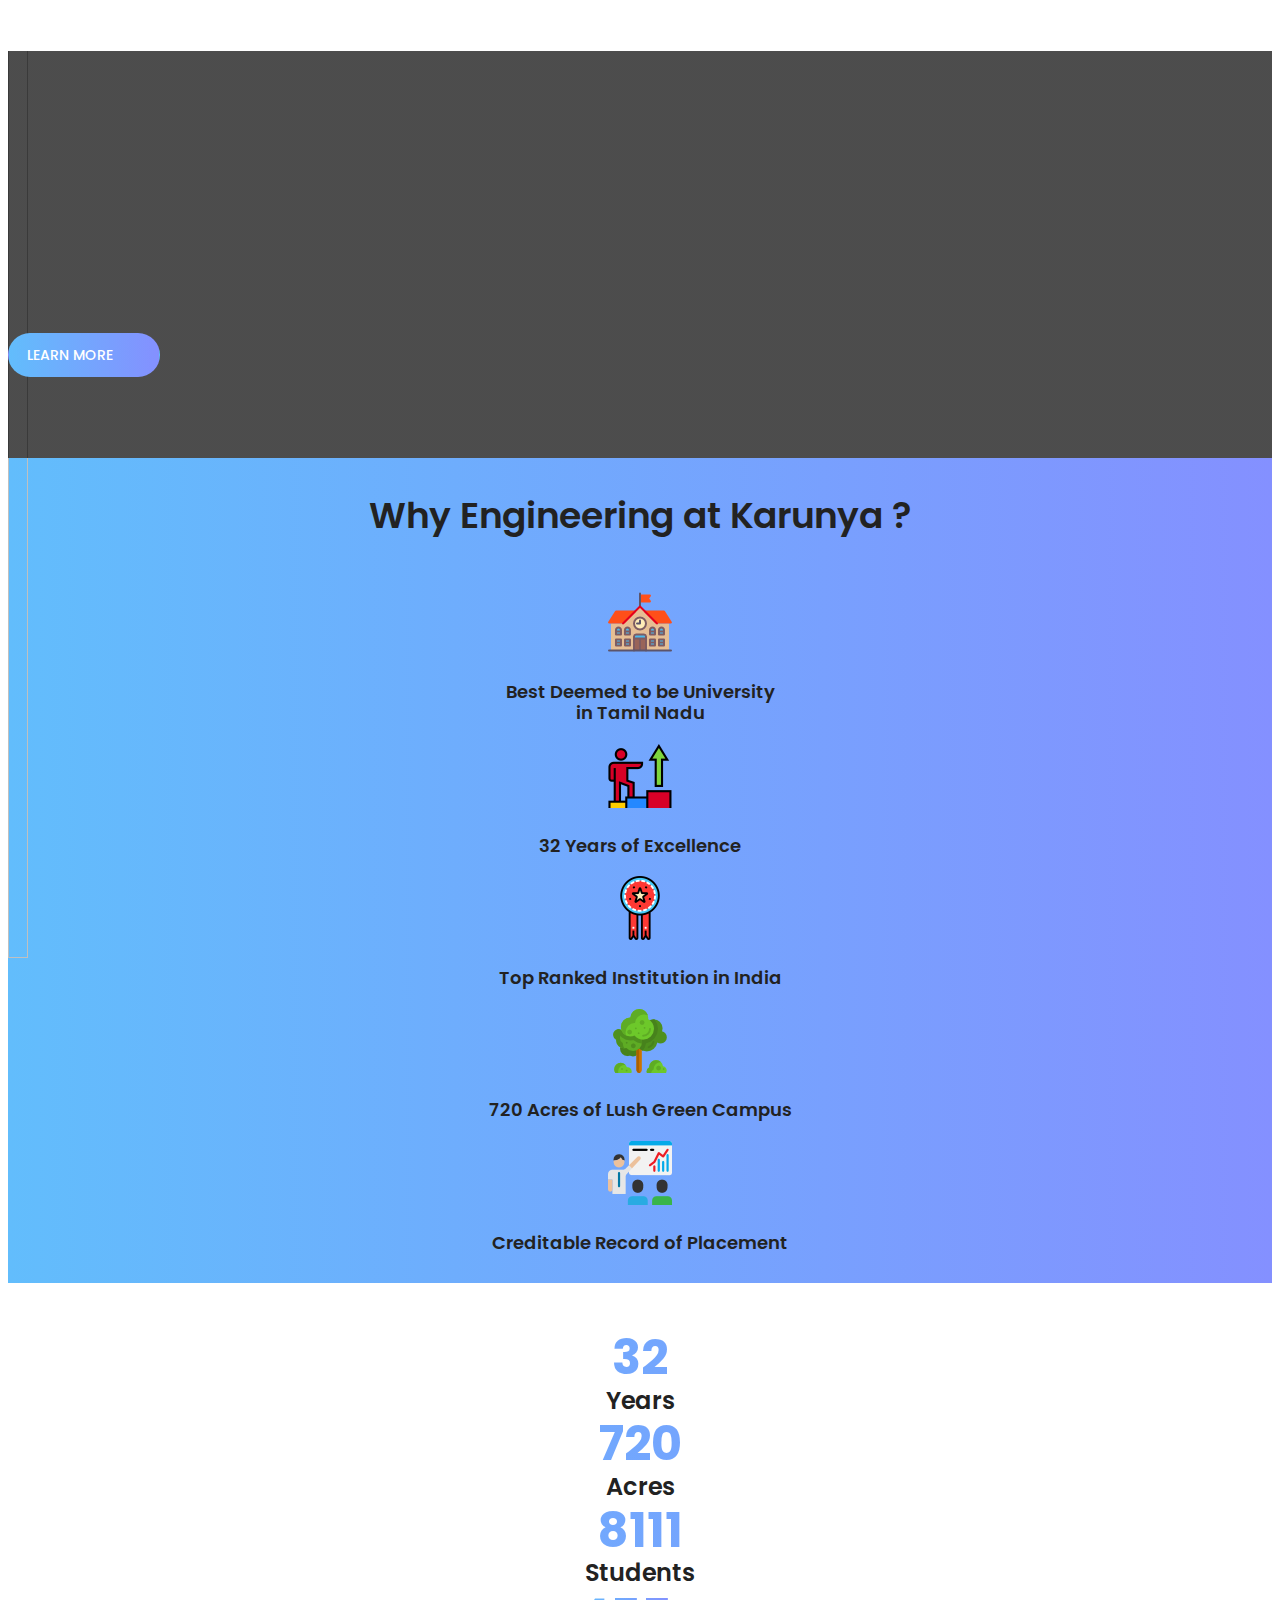
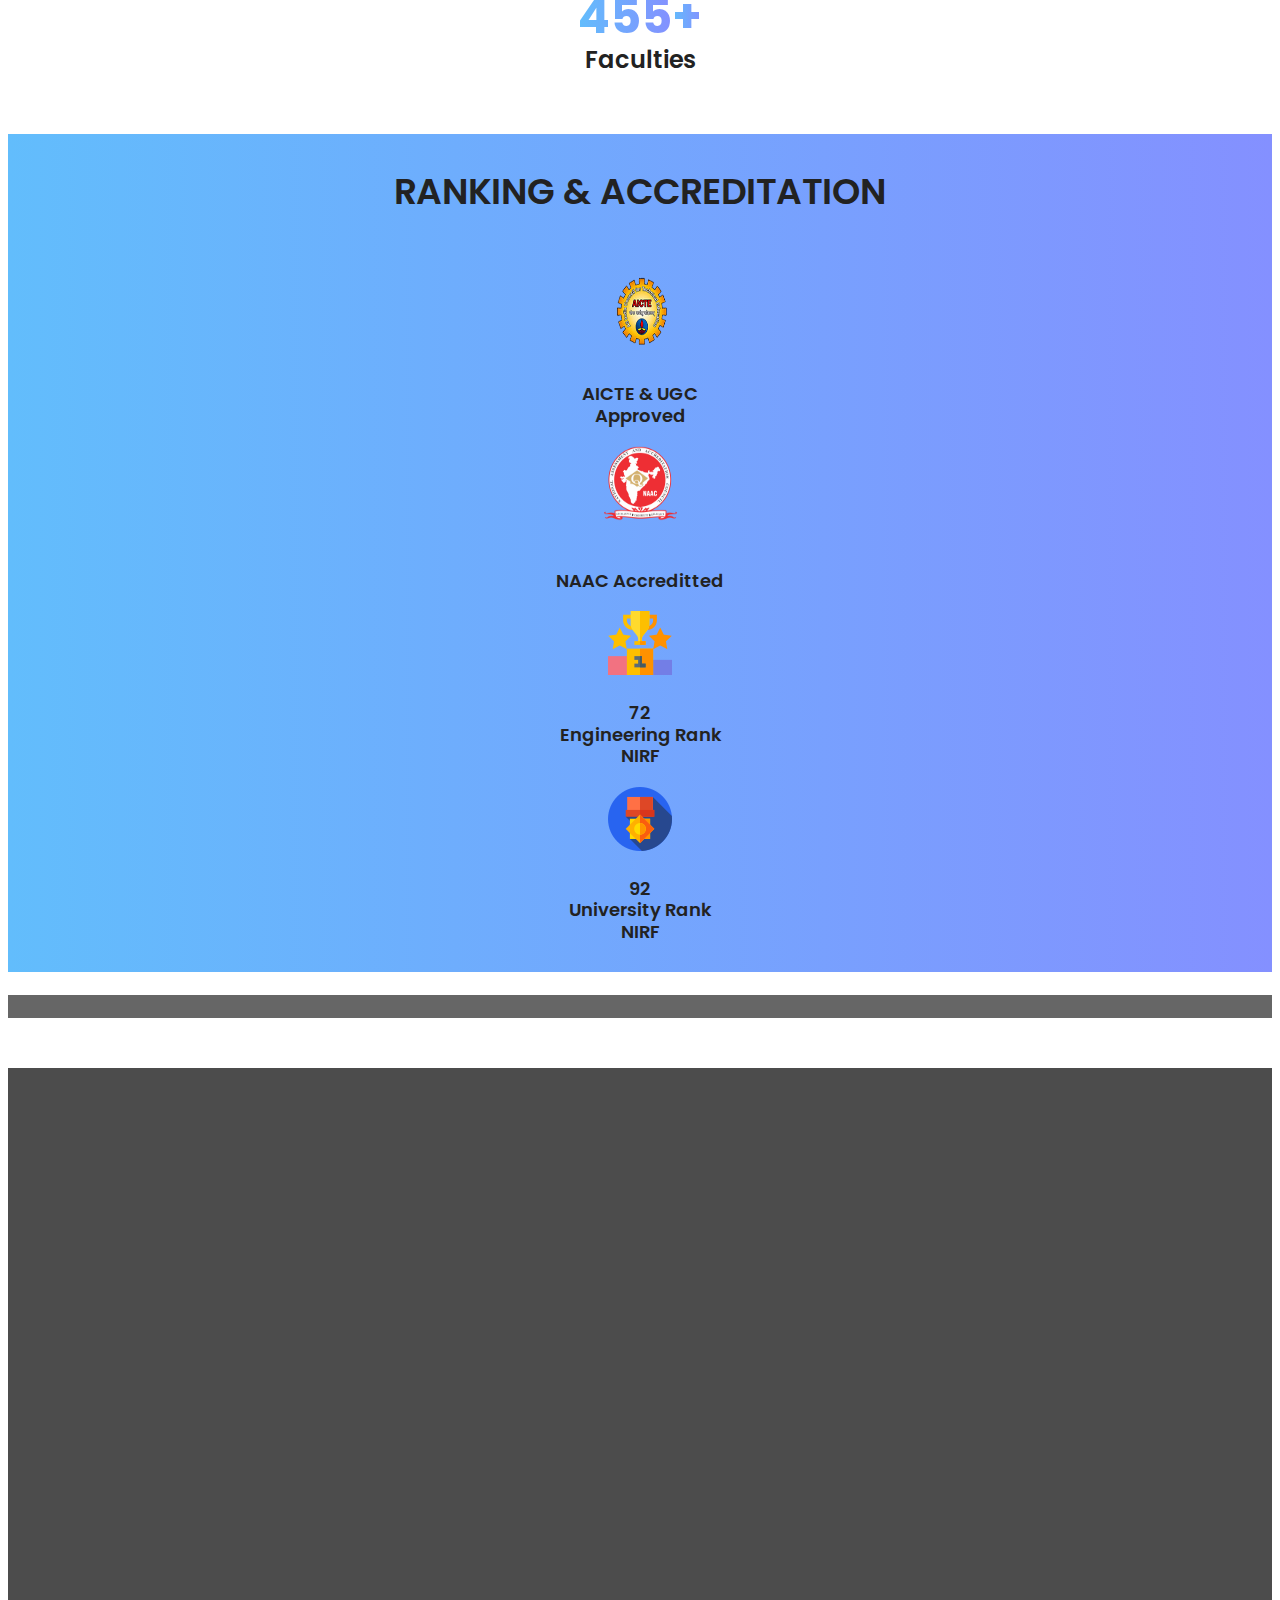
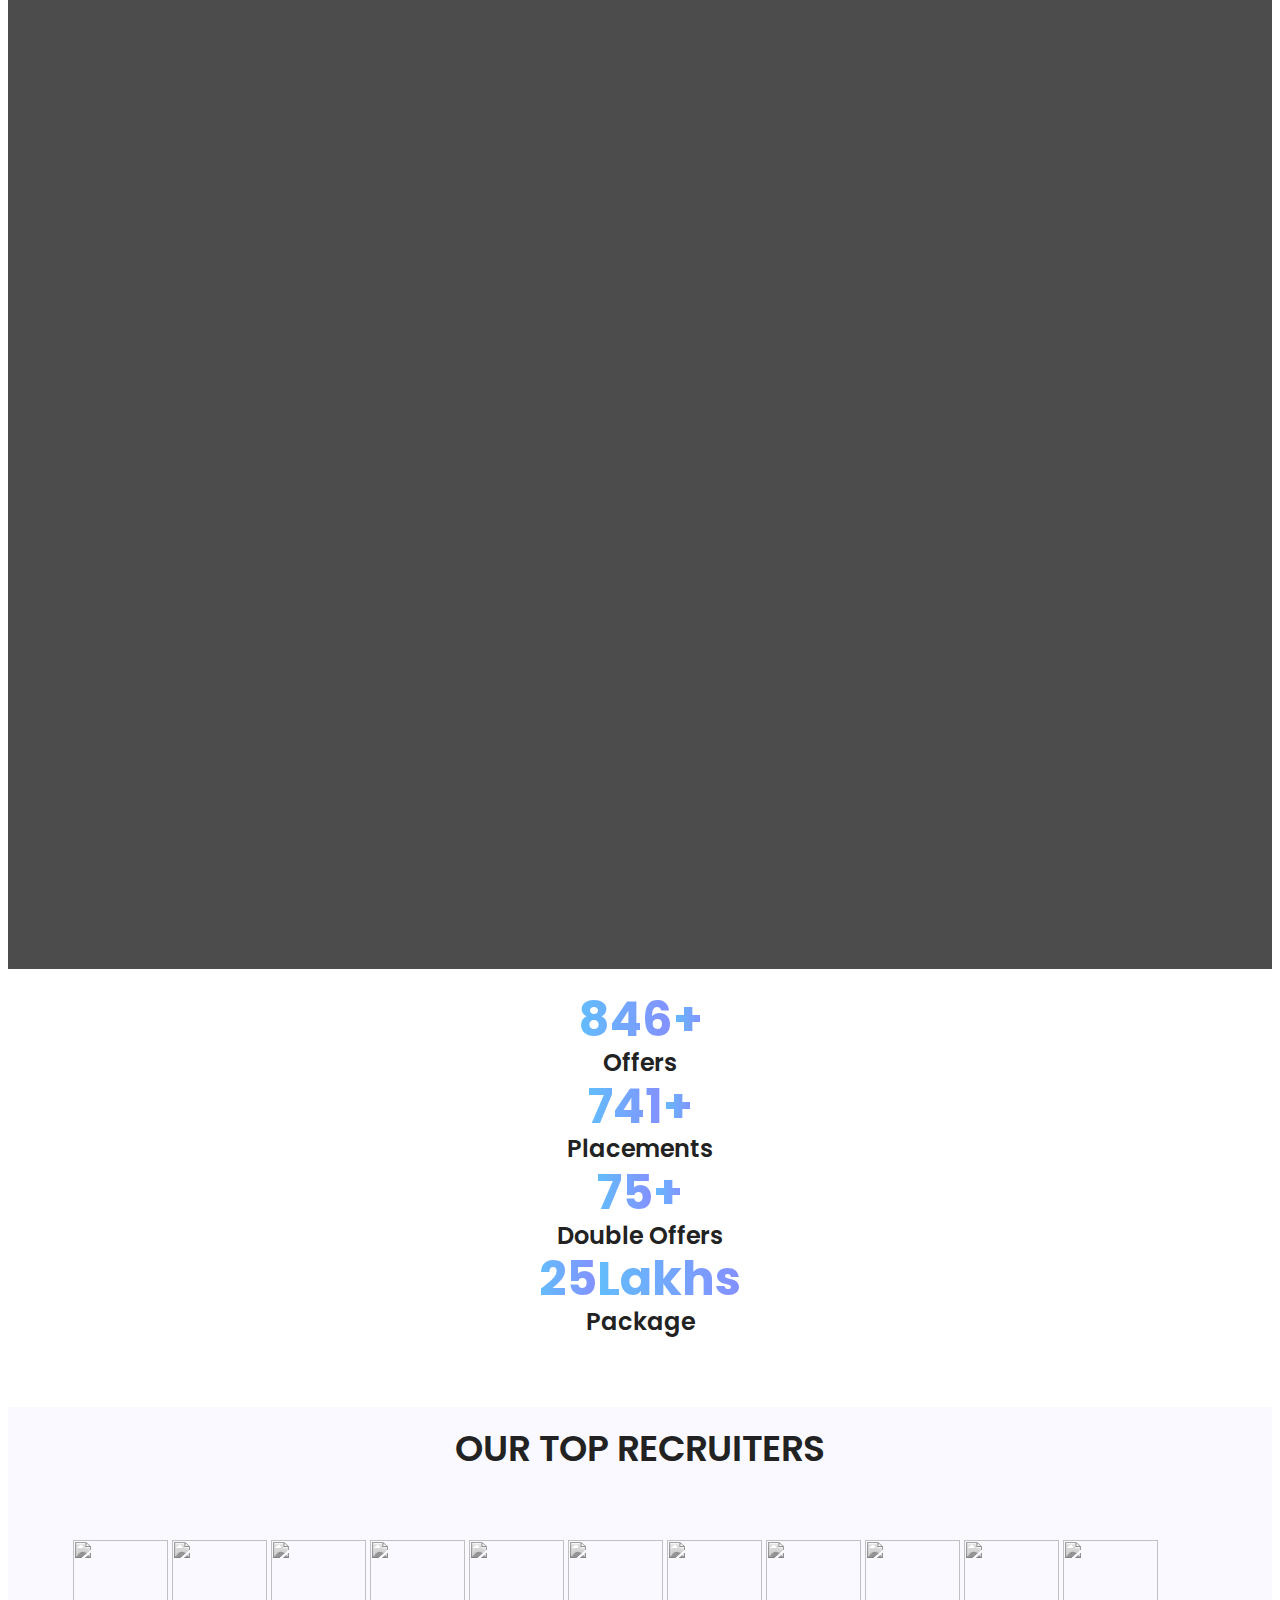
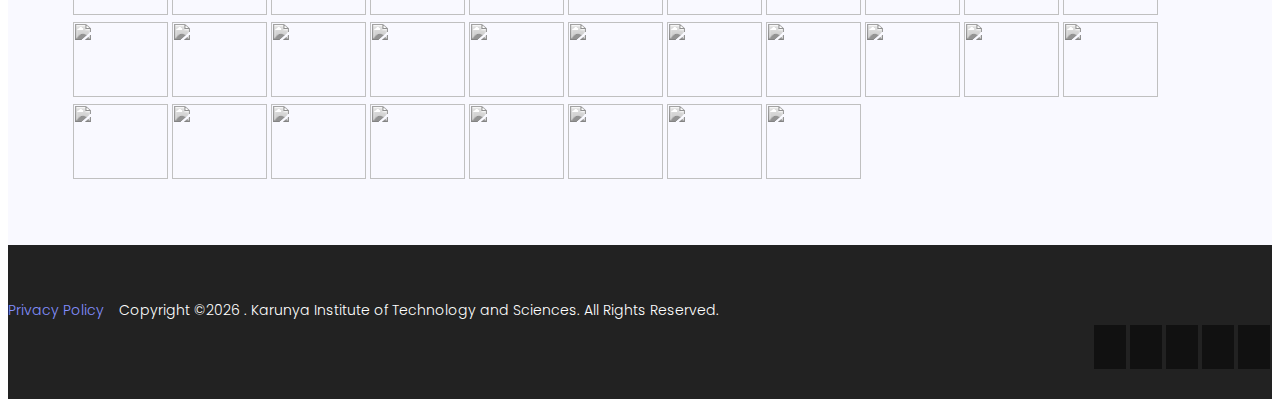
==== commit ab523cd9: "Update index.html" ====
--- a/index.html
+++ b/index.html
@@ -17,9 +17,12 @@
 		<title>Admissions | Karunya Institute of Technology and Sciences</title>
 
 		<link href="https://fonts.googleapis.com/css?family=Poppins:100,200,400,300,500,600,700" rel="stylesheet"> 
+		<link rel="icon" href="img/favicon.ico" type="image/x-icon"/>
+		<link rel="shortcut icon" href="img/favicon.ico" type="image/x-icon"/>
 			
 			<!-- CSS
 			=============================================  -->
+			<link rel="stylesheet" href="css/slideshow.css">
 			<link rel="stylesheet" href="css/linearicons.css">
 			<link rel="stylesheet" href="css/font-awesome.min.css">
 			<link rel="stylesheet" href="css/bootstrap.css">
@@ -43,71 +46,54 @@
 			  <br>
 			<!-- start banner Area -->
 			<section class="banner-area relative" id="home">
+				<div class="slideshow-container" style="position: absolute;">
+
+					<div class="mySlides fade">
+					  <img src="img/back4.jpg" style="width:100%; height: 103vh; background-attachment: fixed;">
+					</div>
+
+					<div class="mySlides fade">
+					  <img src="img/back1.jpg" style="width:100%; height: 103vh; background-attachment: fixed;">
+					</div>
+
+					<div class="mySlides fade">
+					  <img src="img/back2.jpg" style="width:100%; height: 103vh; background-attachment: fixed;">
+					</div>
+
+					</div>
+					<br>
+					<div style="text-align:center">
+					  <span class="dot1"></span> 
+					  <span class="dot1"></span> 
+					  <span class="dot1"></span> 
+					</div>
 				<div class="overlay overlay-bg"></div>
 				<div class="container">
+					
 					<div class="row fullscreen d-flex align-items-center justify-content-end">
-						
 						<div class="banner-content col-lg-6 col-md-12 mt-30">
 							<h4 style="color: #fff;" class="text-uppercase anim1 animated slideInLeft ">ADMISSIONS OPEN - 2019	</h4>
 							<h1 style="color: #fff;" class="anim2 animated slideInRight ">
-								B-TECH ENGINEERING 
+							KARUNYA UNIVERSITY
 							</h1>
 							<p style="color: #fff;">
 								Karunya Institute of Technology and Sciences is a nationally ranked, fully residential, private christian university in India. If you can picture yourself exploring the field of your interest, excelling in academics motivated by great teachers, growing spiritually guided by caring mentors and becoming a wholesome personality to bring a change in the world and to lead, Karunya is the right place for you!.
 							</p>
-							<!-- <a href="#" class="primary-btn header-btn text-uppercase animated fadeInUpBig">Apply Now<span class="lnr lnr-arrow-right arr"></span></a> -->
+							<a href="http://www.karunya.edu" class="primary-btn header-btn text-uppercase anim3 animated fadeInUpBig">Learn More<span class="lnr lnr-arrow-right arr"></span></a>
 
 						</div>
 						<div class="col-lg-6 col-md-12">
-								<h4 style="color: #fff;" class="mb-10 mt-30">Need help with Admissions?</h4>
-									<h5 style="color: #fff;">Give your details now & Get our call shortly</h5>
-								<form action="#">
-									<div class="input-group-icon mt-10">
-										<div class="icon"><i class="fa fa-user" aria-hidden="true"></i></div>
-										<input type="text" name="full_name" placeholder="Full Name" onfocus="this.placeholder = ''" onblur="this.placeholder = 'Full Name'" required class="single-input">
-									</div>
-									<div class="input-group-icon mt-10">
-										<div class="icon"><i class="fa fa-envelope" aria-hidden="true"></i></div>
-										<input type="email" name="EMAIL" placeholder="Email address" onfocus="this.placeholder = ''" onblur="this.placeholder = 'Email address'" required class="single-input">
-									</div>
-									<div class="input-group-icon mt-10">
-										<div class="icon"><i class="fa fa-address-book" aria-hidden="true"></i></div>
-										<input type="mobile" name="Contact" placeholder="Contact Number" onfocus="this.placeholder = ''" onblur="this.placeholder = 'Contact Number'" pattern="[0-9]{10}" required class="single-input">
-									</div>
-									<div class="input-group-icon mt-10">
-										<div class="icon"><i class="fa fa-graduation-cap" aria-hidden="true"></i></div>
-										<div class="form-select" id="default-select">
-											<select>
-												<option selected="selected">Courses</option>
-												<option value="1">B.Tech Aerospace Engineering</option>
-												<option value="1">B.Tech Agricultural Engineering</option>
-												<option value="1">B.Tech Biotechnology</option>
-												<option value="1">B.Tech Biomedical Engineering</option>
-												<option value="1">B.Tech Civil Engineering</option>
-												<option value="1">B.Tech Computer Science & Engineering</option>
-												<option value="1">B.Tech Electrical & Electronics Engineering</option>
-												<option value="1">B.Tech Electronics & Communication Engineering</option>
-												<option value="1">B.Tech Electronics & Media Technology</option>
-												<option value="1">B.Tech Robotics & Automation</option>
-												<option value="1">B.Tech Food Processing & Engineering</option>
-												<option value="1">B.Tech Mechanical Engineering</option>
-												<option value="1">B.Tech Mechatronics</option>			
-											</select>
-										</div>
-									</div>
-
-									<div class="mt-30">
-										<button class="primary-btn header-btn text-uppercase anim3 animated fadeInUpBig">Apply Now<span class="lnr lnr-arrow-right arr"></span></button>
-									</div>
-
-								</form>
+							<center><h4 style="color: #fff;" class="mb-10 mt-30">Need help with Admissions?</h4>
+							<h5 style="color: #fff;">Give your details now & Get our call shortly</h5></center>
+							<div class="npf_wgts anim2 animated slideInRight" data-height="430px" data-w="8797f06b38e8b3dbe2e8cb9cacb4bdbc" style="z-index: 1; background-color: transparent;">
+							</div>
 							</div>												
 					</div>
 				</div>
 			</section>
 			
 			<!-- Start feature Area --> 
-			<section class="feature-area section-gap" id="feature" style="background-color: #62bdfc;">
+			<section class="feature-area pb-10" id="feature" style="background: -webkit-linear-gradient(0deg,  #62bdfc 0%,  #8490ff 100%); background: -moz-linear-gradient(0deg,  #62bdfc 0%,  #8490ff 100%); background: -ms-linear-gradient(0deg,  #62bdfc 0%,  #8490ff 100%);">
 				<div class="container">
 						<center><h1 class="text-uppercase mb-30 mt-40">Why Engineering at Karunya ?</h1></center><br>
 
@@ -136,8 +122,8 @@
 				</div>	
 			</section>
 			<!-- End feature Area -->
-			<!-- Start fact Area --><br><br><br>
-			<section class="facts-area section-gap">
+			<!-- Start fact Area --><br><br>
+			<section class="facts-area pb-60">
 				<div class="container">
 					<center>
 						<div class="row">
@@ -153,64 +139,68 @@
 						</div>
 						<div class="col single-fact">
 							<h2><i class="fa fa-graduation-cap" aria-hidden="true"></i></h2>
-							<h1 class="c1 counter">8434</h1>
+							<h1 class="c1 counter">8111</h1>
 							<h3>Students</h3>
 						</div>
 						<div class="col single-fact">
 							<h2><i class="fa fa-users" aria-hidden="true"></i></h2>
-							<h1 class="c1 counter" style="display: inline-block;">400</h1><h1 style="display: inline-block;">+</h1>
+							<h1 class="c1 counter" style="display: inline-block;">455</h1><h1 style="display: inline-block;">+</h1>
 							<h3>Faculties</h3>
 						</div>	
 					</center>												
 					</div>
 				</div>	
 			</section>
-
+			<section class="feature-area pb-10" id="feature" style="background: -webkit-linear-gradient(0deg,  #62bdfc 0%,  #8490ff 100%); background: -moz-linear-gradient(0deg,  #62bdfc 0%,  #8490ff 100%); background: -ms-linear-gradient(0deg,  #62bdfc 0%,  #8490ff 100%);">
+				<div class="container">
+						<center><h1 class="text-uppercase mb-30 mt-40">RANKING & ACCREDITATION</h1></center><br>
+
+					<center><div class="row">
+						<div class="single-feature col-lg-3 col-xs-1 ani1 animated" >
+						 	<img class="" src="img/aicte.png" height="90px" width="124px"  alt="">
+							<h4>AICTE & UGC <br> Approved</h4>
+						</div>
+						<div class="single-feature col-lg-3 col-xs-1 ani1 animated">
+							<img class="" src="img/naac.png" height="75px" width="75px" alt="">
+							<h4><br>NAAC Accreditted</h4>
+						</div>
+						<div class="single-feature col-lg-3 col-xs-1 ani2 animated">
+							<img class="img-fluid" src="img/rank1.png" alt="">
+							<h4>72 <br> Engineering Rank <br> NIRF</h4>
+						</div>		
+						<div class="single-feature col-lg-3 col-xs-1 ani3 animated">
+							<img class="img-fluid" src="img/rank2.png" alt="">
+							<h4>92 <br> University Rank <br> NIRF</h4>
+						</div>												
+					</div></center>
+				</div>	
+			</section>
 			<!-- end fact Area -->
 			<!-- Start info Area -->
 			<section class="info-area" id="about">
 				<div class="container-fluid">
 					<div class="row d-flex justify-content-end align-items-center">
 						<div class="col-lg-6 col-md-12 info-left no-padding">
-							<img class="img-fluid" src="img/info-img.jpg" alt="">
-						</div>
-						<div class="col-lg-6 col-md-12 info-right">
-							<h1>Life<br>
-							At Karunya</h1>
-							<p>
-								With students hailing from nearly 22 states of our motherland, as well as international students and interns from different parts of the world, Karunya is as diverse as it gets. Karunya provides a platform for these students to come together to learn and grow. When people with such varied thinking come together, the potential for innovation never is enormous.
-								<br><br> From working on projects together to dining together, students in our residential University live together as one big family. It’s not only International students who come and stay with us, our students too are given the opportunity to go and study and intern at renowned Universities in various locations around the world as a part of the IAESTE programme.
-								<br><br>So, socialize, pick up a new language, understand different cultures, learn together, innovate together – you do not want to miss this!
-							</p>
-							<button class="primary-btn mt-20 text-uppercase"><a href="http://www.karunya.edu">Learn More<span class="lnr lnr-arrow-right"></a></button>
-						</div>						
+							<center><img class="img-fluid " src="img/collage.png" width="70%" alt=""></center>
+						</div>
+						<div class="col-lg-6 about-right no-padding relative">
+							<div class="overlay overlay-bg"></div>
+							<a href="http://www.youtube.com/watch?v=9kekWeK0Zt0" class="play-btn">	<img class="play" src="img/play-btn.png" alt="">
+							</a>	
+							<img class="main img-fluid" src="img/back4.jpg" alt="">
+						</div>
 					</div>
 				</div>	
 			</section>
-			<!-- End info Area -->
-		<!-- 	<option selected="selected">Courses</option>
-												<option value="1">B.Tech Aerospace Engineering</option>
-												<option value="1">B.Tech Agricultural Engineering</option>
-												<option value="1">B.Tech Biotechnology</option>
-												<option value="1">B.Tech Biomedical Engineering</option>
-												<option value="1">B.Tech Civil Engineering</option>
-												<option value="1">B.Tech Computer Science & Engineering</option>
-												<option value="1">B.Tech Electrical & Electronics Engineering</option>
-												<option value="1">B.Tech Electronics & Communication Engineering</option>
-												<option value="1">B.Tech Electronics & Media Technology</option>
-												<option value="1">B.Tech Robotics & Automation</option>
-												<option value="1">B.Tech Food Processing & Engineering</option>
-												<option value="1">B.Tech Mechanical Engineering</option>
-												<option value="1">B.Tech Mechatronics</option>		 -->
-			<!-- Start service Area -->
-			<section class="service-area section-gap relative">
+
+			<section class="service-area pb-40 relative">
 				<div class="overlay overlay-bg"></div>
 				<div class="container">
 					<div class="row d-flex justify-content-center">
 						<div class="col-md-8 pb-40 mt-50 header-text">
-							<h1>B-Tech Courses</h1>
+							<h1>Engineering Programmes</h1>
 							<p>
-								We offer a variety of courses.
+								We offer a variety of programmes.
 							</p>
 						</div>
 					</div>
@@ -349,309 +339,135 @@
 				</div>	
 			</section>
 			<!-- End service Area -->
-
-
-			<!-- Start testimonial Area -->
-			<section class="testimonial-area relative section-gap">
-				<div class="overlay overlay-bg"></div>
-				<div class="container">
-					<div class="row d-flex justify-content-center">
-						<div class="menu-content pb-60 col-lg-8 mt-50">
-							<div class="title text-center">
-								<h1 class="mb-10 text-white">Hall of Fame</h1>
-								<h3 class="text-white">Alumni</h3>
-							</div>
-						</div>
-					</div>						
-					<div class="row">
-						<div class="active-testimonial">
-							<div class="single-testimonial item d-flex flex-row">
-								<div class="thumb">
-									<!-- <img class="img-fluid" src="img/zech.jpg" alt=""> -->
-								</div>
-								<div class="desc">
-									<p>
-										" Life is filled with lot of journeys. Sometimes we forget our journeys which were very boring, but till the end of our life we carry some memorable journeys or events. My best journey in my life started from Karunya. "
-									</p>
-									<h4 mt-30>Zechariah Abel</h4>
-									<p>Technical Lead at HCL Technologies Ltd,Chennai.</p>
-								</div>
-							</div>
-							<div class="single-testimonial item d-flex flex-row">
-								<div class="thumb">
-									<!-- <img class="img-fluid" src="img/josh.jpg" alt=""> -->
-								</div>
-								<div class="desc">
-									<p>
-										When I joined Karunya, I was not a good speaker. But today I am able to speak to the top officials of many Multinational Companies, conduct personal interviews and serve as a visiting faculty in many Management Institutions.
-									</p>
-									<h4 mt-30>Joshua Madan</h4>
-									<p>CEO-Covenant Group</p>
-								</div>
-							</div>	
-							<div class="single-testimonial item d-flex flex-row">
-								<div class="thumb">
-									<!-- <img class="img-fluid" src="img/sam.jpg" alt=""> -->
-								</div>
-								<div class="desc">
-									<p>
-										Karunya gave me opportunities to harness and develop the Leadership potential within me. It was in Karunya that my talents were further molded, sharpened, harnessed and matured. 
-									</p>
-									<h4 mt-30>Sam Rufus Nallaraj</h4>
-									<p>CEO , GluePlus Innotech India Pvt. Ltd.</p>
-								</div>
-							</div>	
-							<div class="single-testimonial item d-flex flex-row">
-								<div class="thumb">
-									<!-- <img class="img-fluid image" src="img/dan.jpg" alt=""> -->
-								</div>
-								<div class="desc">
-									<p>
-										Karunya has friendly, approachable professors who helped me learn every day and grow as a professional. I was growing strong day by day in the Lord and got various opportunities to participate in different spiritual activities which molded me as a better person.
-									</p>
-									<h4 mt-30>Daniel Jacob</h4>
-									<p>General Manger-HR, EC Group</p>
-								</div>
-							</div>									
-						</div>					
+			<br>
+			<section class="facts-area pb-60">
+				<div class="container">
+					<center>
+						<div class="row">
+						<div class="col single-fact">
+							<h2><i class="fa fa-gift" aria-hidden="true"></i></h2>
+							<h1 class="c1 counter" style="display: inline-block;">846</h1><h1 style="display: inline-block;">+</h1>
+							<h3>Offers</h3>
+						</div>
+						<div class="col single-fact">
+							<h2><i class="fa fa-graduation-cap" aria-hidden="true"></i></h2>
+							<h1 class="c1 counter" style="display: inline-block;">741</h1><h1 style="display: inline-block;">+</h1>
+							<h3>Placements</h3>
+						</div>
+						<div class="col single-fact">
+							<h2><i class="fa fa-users" aria-hidden="true"></i></h2>
+							<h1 class="c1 counter" style="display: inline-block;">75</h1><h1 style="display: inline-block;">+</h1>
+							<h3>Double Offers</h3>
+						</div>	
+						
+						<div class="col single-fact">
+							<h2><i class="fa fa-inr" aria-hidden="true"></i></h2>
+							<h1 class="c1 counter" style="display: inline-block;">25</h1><h1 style="display: inline-block;">Lakhs</h1>
+							<h3>Package</h3>
+						</div>	
+					</center>												
 					</div>
 				</div>	
 			</section>
-			<!-- End testimonial Area -->
-
-			<!-- Start offered Area -->
-			<!-- <section class="offered-area" id="weoffer">
-				<div class="container">
-					<div class="menu-content pb-60 col-lg-8">
-						<div class="title text-center">
-							<h1 class="mb-10 text-white">Our Offered Services</h1>
-							<p class="text-white">Who are in extremely love with eco friendly system.</p>
-						</div>
-					</div>					
-					<div class="row align-items-center justify-content-start">
-						<div class="col-lg-6 offered-left">
-							<div class="offer-wrap flex-row d-flex row">
-								<div class="col-4">
-									<div class="single-offer mb-30">
-										<a href="#"></a><img class="img-fluid" src="img/o1.png" alt=""></d>
-									</div> 
-								</div>
-								<div class="col-4">
-									<div class="single-offer mb-30">
-										<a href="#"></a><img class="img-fluid" src="img/o2.png" alt=""></d>
-									</div> 
-								</div>
-								<div class="col-4">
-									<div class="single-offer mb-30">
-										<a href="#"></a><img class="img-fluid" src="img/o3.png" alt=""></d>
-									</div> 
-								</div>
-								<div class="col-4">
-									<div class="single-offer">
-										<a href="#"></a><img class="img-fluid" src="img/o4.png" alt=""></d>
-									</div> 
-								</div>
-								<div class="col-4">
-									<div class="single-offer">
-										<a href="#"></a><img class="img-fluid" src="img/o5.png" alt=""></d>
-									</div> 
-								</div>
-								<div class="col-4">
-									<div class="single-offer">
-										<a href="#"></a><img class="img-fluid" src="img/o6.png" alt=""></d>
-									</div> 
-								</div>								
-							</div>																	
-						</div> -->
-					<!-- 	<div class="col-lg-5 offered-right">
-							<h4>Content Synchronization</h4>
-							<p class="pt-20 pb-20">
-								Few would argue that, despite the advancements off eminism over the past three decades, women still face a double standard when it comes to their behavior. While men’s borderline-inappropriate behavior.
-							</p>
-							<a href="#" class="primary-btn header-btn text-uppercase">View Details</a>
-						</div>
-					</div>
-				</div>	
-			</section> -->
-			<!-- End offered Area -->
-			
-
-			<!-- Start fact Area -->
-			<!-- <section class="facts-area section-gap">
-				<div class="container">
-					<div class="row">
-						<div class="col single-fact">
-							<h1 class="counter">2536</h1>
-							<p>Projects Completed</p>
-						</div>
-						<div class="col single-fact">
-							<h1 class="counter">6784</h1>
-							<p>Really Happy Clients</p>
-						</div>
-						<div class="col single-fact">
-							<h1 class="counter">1059</h1>
-							<p>Total Tasks Completed</p>
-						</div>
-						<div class="col single-fact">
-							<h1 class="counter">2239</h1>
-							<p>Cups of Coffee Taken</p>
-						</div>	
-						<div class="col single-fact">
-							<h1 class="counter">435</h1>
-							<p>In House Professionals</p>
-						</div>												
-					</div>
-				</div>	
-			</section> -->
-			<!-- end fact Area -->
-
-			<!-- Start service Area -->
-			<!-- <section class="service-area section-gap relative">
-				<div class="overlay overlay-bg"></div>
-				<div class="container">
-					<div class="row d-flex justify-content-center">
-						<div class="col-md-8 pb-40 header-text">
-							<h1>Some Awesomeness that should share</h1>
-							<p>
-								Who are in extremely love with eco friendly system.
-							</p>
-						</div>
-					</div>
-					<div class="row">
-						<div class="col-lg-4 col-md-6">
-							<div class="single-service">
-								<h4><span class="lnr lnr-user"></span>Expert Technicians</h4>
-								<p>
-									Usage of the Internet is becoming more common due to rapid advancement of technology and power.
-								</p>
-							</div>
-						</div>
-						<div class="col-lg-4 col-md-6">
-							<div class="single-service">
-								<h4><span class="lnr lnr-license"></span>Professional Service</h4>
-								<p>
-									Usage of the Internet is becoming more common due to rapid advancement of technology and power.
-								</p>								
-							</div>
-						</div>
-						<div class="col-lg-4 col-md-6">
-							<div class="single-service">
-								<h4><span class="lnr lnr-phone"></span>Great Support</h4>
-								<p>
-									Usage of the Internet is becoming more common due to rapid advancement of technology and power.
-								</p>								
-							</div>
-						</div>
-						<div class="col-lg-4 col-md-6">
-							<div class="single-service">
-								<h4><span class="lnr lnr-rocket"></span>Technical Skills</h4>
-								<p>
-									Usage of the Internet is becoming more common due to rapid advancement of technology and power.
-								</p>				
-							</div>
-						</div>
-						<div class="col-lg-4 col-md-6">
-							<div class="single-service">
-								<h4><span class="lnr lnr-diamond"></span>Highly Recomended</h4>
-								<p>
-									Usage of the Internet is becoming more common due to rapid advancement of technology and power.
-								</p>								
-							</div>
-						</div>
-						<div class="col-lg-4 col-md-6">
-							<div class="single-service">
-								<h4><span class="lnr lnr-bubble"></span>Positive Reviews</h4>
-								<p>
-									Usage of the Internet is becoming more common due to rapid advancement of technology and power.
-								</p>									
-							</div>
-						</div>						
-					</div>
-				</div>	
-			</section> -->
-			<!-- End service Area -->
-
-			<!-- Start info Area -->
-			<!-- <section class="info-area" id="about">
-				<div class="container-fluid">
-					<div class="row d-flex justify-content-end align-items-center">
-						<div class="col-lg-6 col-md-12 info-left no-padding">
-							<img class="img-fluid" src="img/info-img.jpg" alt="">
-						</div>
-						<div class="col-lg-6 col-md-12 info-right no-padding">
-							<h1>Responsible <br>
-							Customer Support</h1>
-							<p>
-								Here, I focus on a range of items and features that we use in life without giving them a second thought. such as Coca Cola. Dolor sit amet, consectetur adipisicing elit, sed do eiusmod tempor incididunt ut labore et dolore magna aliqua. Ut enim ad minim veniam, quis nostrud exercitation ullamco.
-							</p>
-							<button class="primary-btn mt-20 text-uppercase">Learn More<span class="lnr lnr-arrow-right"></button>
-						</div>						
-					</div>
-				</div>	
-			</section> -->
-			<!-- End info Area -->			
-			
-			<!-- Start about Area -->
-			<section class="about-area">
-				<div class="container-fluid">
-					<div class="row no-padding justify-content-center d-flex align-items-center">
-						<div class="col-lg-6 about-right mt-30">
-							<h1>
-								About Us
-							</h1>
-							<p class="mt-30">
-								In the three decades of service to higher education, Karunya Institute of Technology and Sciences has made significant progression in teaching learning, research and consultancy, innovation and transfer of technology, community service and value education. Translating the vision of the Founders into action, the institution is currently engaged in finding solutions to human problems in the four major areas such as Water, Food, Healthcare, and Energy through scientific and technological interventions.
-							</p>
-							<a href="http://www.karunya.edu/about-us"><button class="primary-btn mt-20 text-uppercase">See Details<span class="lnr lnr-arrow-right"></button></a>
-						</div>
-						<div class="col-lg-6 about-right no-padding relative">
-							<div class="overlay overlay-bg"></div>
-							<a href="http://www.youtube.com/watch?v=0O2aH4XLbto" class="play-btn">	<img class="play" src="img/play-btn.png" alt="">
-							</a>							
-							<img class="main img-fluid" src="img/back4.jpg" alt="">
-						</div>
-					</div>
-				</div>	
-			</section>
-			<!-- End about Area -->		
-
-			<!-- Start brand Area -->
-			<br>
 			<section class="brand-area">
 				<div class="container">
 					<div class="title text-center">
-								<h1 class="mb-10 mt-10">OUR RECRUITERS</h1>
+								<h1 class="mb-10 mt-10 pt-20">OUR TOP RECRUITERS</h1>
 								<!-- <p>Who are in extremely love with eco friendly system.</p> -->
 							</div>
 							
 					<div class="row logo-wrap ">
+						<a class="col single-img" href="#">
+								<img class="d-block mx-auto" height="75vh" width="95vw" src="img/recruiters/14.jpg" alt="">
+							</a>
 							<a class="col single-img " href="#">
-								<img class="d-block mx-auto" src="img/1.png" alt="">
-							</a>
-							<a class="col single-img" href="#">
-								<img class="d-block mx-auto" src="img/2.png" alt="">
-							</a>
-							<a class="col single-img" href="#">
-								<img class="d-block mx-auto" src="img/3.png" alt="">
-							</a>
-							<a class="col single-img" href="#">
-								<img class="d-block mx-auto" src="img/4.png" alt="">
-							</a>
-							<a class="col single-img" href="#">
-								<img class="d-block mx-auto" src="img/5.png" alt="">
+								<img class="d-block mx-auto" height="75vh" width="95vw" src="img/recruiters/1.jpg" alt="">
+							</a>
+							<a class="col single-img" href="#">
+								<img class="d-block mx-auto" height="75vh" width="95vw" src="img/recruiters/2.jpg" alt="">
+							</a>
+							<a class="col single-img" href="#">
+								<img class="d-block mx-auto" height="75vh" width="95vw" src="img/recruiters/3.jpg" alt="">
+							</a>
+							<a class="col single-img" href="#">
+								<img class="d-block mx-auto" height="75vh" width="95vw" src="img/recruiters/4.jpg" alt="">
+							</a>
+							<a class="col single-img" href="#">
+								<img class="d-block mx-auto" height="75vh" width="95vw" src="img/recruiters/5.jpg" alt="">
 							</a>
 							
 							<a class="col single-img" href="#">
-								<img class="d-block mx-auto" src="img/7.png" alt="">
-							</a>
-							<a class="col single-img" href="#">
-								<img class="d-block mx-auto" src="img/8.png" alt="">
-							</a>
-							<a class="col single-img" href="#">
-								<img class="d-block mx-auto" src="img/9.png" alt="">
-							</a>
-							<a class="col single-img" href="#">
-								<img class="d-block mx-auto" src="img/0.png" alt="">
+								<img class="d-block mx-auto" height="75vh" width="95vw" src="img/recruiters/6.jpg" alt="">
+							</a>
+							<a class="col single-img" href="#">
+								<img class="d-block mx-auto" height="75vh" width="95vw" src="img/recruiters/7.jpg" alt="">
+							</a>
+							<a class="col single-img" href="#">
+								<img class="d-block mx-auto" height="75vh" width="95vw" src="img/recruiters/8.jpg" alt="">
+							</a>
+							<a class="col single-img" href="#">
+								<img class="d-block mx-auto" height="75vh" width="95vw" src="img/recruiters/9.jpg" alt="">
+							</a>
+							<a class="col single-img" href="#">
+								<img class="d-block mx-auto" height="75vh" width="95vw" src="img/recruiters/10.jpg" alt="">
+							</a>
+							<a class="col single-img" href="#">
+								<img class="d-block mx-auto" height="75vh" width="95vw" src="img/recruiters/11.jpg" alt="">
+							</a>
+							<a class="col single-img" href="#">
+								<img class="d-block mx-auto" height="75vh" width="95vw" src="img/recruiters/12.jpg" alt="">
+							</a>
+							<a class="col single-img" href="#">
+								<img class="d-block mx-auto" height="75vh" width="95vw" src="img/recruiters/13.jpg" alt="">
+							</a>
+							
+							<a class="col single-img" href="#">
+								<img class="d-block mx-auto" height="75vh" width="95vw" src="img/recruiters/15.jpg" alt="">
+							</a>
+							<a class="col single-img" href="#">
+								<img class="d-block mx-auto" height="75vh" width="95vw" src="img/recruiters/16.jpg" alt="">
+							</a>
+							<a class="col single-img" href="#">
+								<img class="d-block mx-auto" height="75vh" width="95vw" src="img/recruiters/17.jpg" alt="">
+							</a>
+							<a class="col single-img" href="#">
+								<img class="d-block mx-auto" height="75vh" width="95vw" src="img/recruiters/18.jpg" alt="">
+							</a>
+							<a class="col single-img" href="#">
+								<img class="d-block mx-auto" height="75vh" width="95vw" src="img/recruiters/19.jpg" alt="">
+							</a>
+							<a class="col single-img" href="#">
+								<img class="d-block mx-auto" height="75vh" width="95vw" src="img/recruiters/20.jpg" alt="">
+							</a>
+							<a class="col single-img" href="#">
+								<img class="d-block mx-auto" height="75vh" width="95vw" src="img/recruiters/21.jpg" alt="">
+							</a>
+							<a class="col single-img" href="#">
+								<img class="d-block mx-auto" height="75vh" width="95vw" src="img/recruiters/22.jpg" alt="">
+							</a>
+							<a class="col single-img" href="#">
+								<img class="d-block mx-auto" height="75vh" width="95vw" src="img/recruiters/23.jpg" alt="">
+							</a>
+							<a class="col single-img" href="#">
+								<img class="d-block mx-auto" height="75vh" width="95vw" src="img/recruiters/24.jpg" alt="">
+							</a>
+							<a class="col single-img" href="#">
+								<img class="d-block mx-auto" height="75vh" width="95vw" src="img/recruiters/25.jpg" alt="">
+							</a>
+							<a class="col single-img" href="#">
+								<img class="d-block mx-auto" height="75vh" width="95vw" src="img/recruiters/26.jpg" alt="">
+							</a>
+							<a class="col single-img" href="#">
+								<img class="d-block mx-auto" height="75vh" width="95vw" src="img/recruiters/27.jpg" alt="">
+							</a>
+							<a class="col single-img" href="#">
+								<img class="d-block mx-auto" height="75vh" width="95vw" src="img/recruiters/28.jpg" alt="">
+							</a>
+							<a class="col single-img" href="#">
+								<img class="d-block mx-auto" height="75vh" width="95vw" src="img/recruiters/29.jpg" alt="">
+							</a>
+							<a class="col single-img" href="#">
+								<img class="d-block mx-auto" height="75vh" width="95vw" src="img/recruiters/30.jpg" alt="">
 							</a>
 						</div>
 					</div>	
@@ -659,112 +475,13 @@
 			</section>
 			<!-- End brand Area -->	
 
-			<!-- start contact Area -->		
-			<section class="contact-area section-gap" id="contact">
-				<div class="container">
-					<div class="row d-flex justify-content-center">
-						<div class="menu-content pb-30 col-lg-8">
-							<div class="title text-center">
-								<h1 class="mb-10 mt-10">For more details, Just drop us a line</h1>
-								<!-- <p>Who are in extremely love with eco friendly system.</p> -->
-							</div>
-						</div>
-					</div>										
-					<form class="form-area mt-60" id="myForm" action="mail.php" method="post" class="contact-form text-right">
-						<div class="row">	
-						<div class="col-lg-6 form-group">
-							<input name="name" placeholder="Enter your name" onfocus="this.placeholder = ''" onblur="this.placeholder = 'Enter your name'" class="common-input mb-20 form-control" required="" type="text">
-						
-							<input name="email" placeholder="Enter email address" pattern="[A-Za-z0-9._%+-]+@[A-Za-z0-9.-]+\.[A-Za-z]{1,63}$" onfocus="this.placeholder = ''" onblur="this.placeholder = 'Enter email address'" class="common-input mb-20 form-control" required="" type="email">
-
-							<input name="subject" placeholder="Enter your subject" onfocus="this.placeholder = ''" onblur="this.placeholder = 'Enter your subject'" class="common-input mb-20 form-control" required="" type="text">
-						</div>
-						<div class="col-lg-6 form-group">
-							<textarea class="common-textarea mt-10 form-control" name="message" placeholder="Messege" onfocus="this.placeholder = ''" onblur="this.placeholder = 'Messege'" required=""></textarea>
-							<button class="primary-btn mt-20">Send Message<span class="lnr lnr-arrow-right"></span></button>
-							<div class="mt-10 alert-msg">								
-						</div>
-						</div></div>
-					</form>						
-					
-				</div>	
-			</section>
-			<!-- end contact Area -->	
 		
 			<!-- start footer Area -->		
-			<footer class="footer-area section-gap" style="color: #007bff;">
-				<div class="container">
-					<div class="row">
-						<div class="col-lg-3  col-md-6 col-sm-6 mt-20">
-							<div class="single-footer-widget">
-								<h4 class="text-white">KARUNYA INSTITIUTION</h4>
-                                    <ul>
-                                        <li><i class="fa fa-caret-right mr-10" style="color:#fff;"></i> <a href="http://www.kcs.edu.in" target="_blank">Karunya Christian School</a></li>
-                                        <li><i class="fa fa-caret-right mr-10" style="color:#fff;"></i> <a href="/emhss">Evangeline Matriculation Higher Secondary School</a></li>
-                                        <li><i class="fa fa-caret-right mr-10" style="color:#fff;"></i> <a href="/kcdc">Karunya Competency Development Centre</a></li>
-                                        <li><i class="fa fa-caret-right mr-10" style="color:#fff;"></i> <a href="/skrch">Seesha-Karunya Rural Community Hospital</a></li>
-                                    </ul>
-							</div>
-						</div>
-						<div class="col-lg-2  col-md-6 col-sm-6 mt-20">
-							<div class="single-footer-widget">
-								<h4 class="text-white">MANDATORY DISCLOSURES</h4>
-								<ul>
-                                        <li style="color: #8490ff;"><i class="fa fa-caret-right mr-10" style="color:#fff;"></i> <a href="/statutorycommittee">Statutory Committees</a></li>
-                                        <li><i class="fa fa-caret-right mr-10" style="color:#fff;"></i> <a href="/mandatorydisclosure">MHRD/UGC Compliance</a></li>
-                                        <li><i class="fa fa-caret-right mr-10" style="color:#fff;"></i> <a href="/annual-reports">Annual Report</a></li>
-                                        <li><i class="fa fa-caret-right mr-10" style="color:#fff;"></i> <a href="/nirf">NIRF</a></li>
-                                        <li><i class="fa fa-caret-right mr-10" style="color:#fff;"></i> <a href="/rti">Information under RTI</a></li>
-                                    </ul>
-							</div>
-						</div>	
-						<div class="col-lg-3  col-md-6 col-sm-6 mt-20">
-							<div class="single-footer-widget">
-								<h4 class="text-white">QUICK LINKS</h4>
-								<ul>
-                                        <li><i class="fa fa-caret-right mr-10" style="color:#fff;"></i> <a href="/academiccalendar" target="_blank">Academic Calendar</a></li>
-                                        <li><i class="fa fa-caret-right mr-10" style="color:#fff;"></i> <a href="/cea" target="_blank">Centre for Extension Activities</a></li>
-                                        <li><i class="fa fa-caret-right mr-10" style="color:#fff;"></i> <a href="/campuslife/ped">Physical Education</a></li>
-                                        <li><i class="fa fa-caret-right mr-10" style="color:#fff;"></i> <a href="/iqac">IQAC</a></li>
-                                        <li><i class="fa fa-caret-right mr-10" style="color:#fff;"></i> <a href="/ipr">IPR Cell</a></li>
-                                        <li><i class="fa fa-caret-right mr-10" style="color:#fff;"></i> <a href="/grc">Grievance Redressal Cell</a></li>
-                                        <li><i class="fa fa-caret-right mr-10" style="color:#fff;"></i> <a href="/icc">ICC</a></li>
-                                        <li><i class="fa fa-caret-right mr-10" style="color:#fff;"></i> Student Organizations</li>
-                                        <ul style="list-style-type:none">
-                                            <li class="ml-20"><i class="fa fa-caret-right mr-10" style="color:#fff;"></i><a href="/ieee">IEEE</a></li>
-                                        </ul>
-                                    </ul>
-							</div>
-						</div>	
-						<div class="col-lg-2  col-md-6 col-sm-6 mt-20">
-							<div class="single-footer-widget">
-								<h4 class="text-white">CONTACT US</h4>
-								<ul>
-                                        <li><i class="fa fa-phone mr-10" style="color: #fff;"></i>+91 4222614300</li>
-                                        <li><i class="fa fa-phone mr-10" style="color: #fff;"></i>+91 4222363636</li>
-                                        <li><i class="fa fa-phone mr-10" style="color: #fff;"></i>1800 425 4300 (Toll Free)</li>
-                                        <li><i class="fa fa-fax mr-10" style="color: #fff;"></i> +91 422 2615615</li>
-                                        <li><i class="fa fa-envelope mr-10" style="color: #fff;"></i> <a href="mailto:info@karunya.edu">info@karunya.edu</a></li>
-                                    </ul>
-							</div>
-						</div>	
-						<div class="col-lg-2  col-md-6 col-sm-6 mt-20">
-							<div class="single-footer-widget">
-								<h4 class="text-white">ADDRESS</h4>
-								<ul>
-                                        <li><i class="fa fa-map-marker mr-10" style="color: #fff;"></i> Karunya Institute of Technology and Sciences,
-                                    <br> (Deemed to be University),
-                                    <br>Karunya Nagar,
-                                    <br>Coimbatore - 641 114,
-                                    <br>Tamil Nadu, India</li>
-                                    </ul>
-							</div>
-						</div>						
-												
-					</div>
+			<footer class="footer-area pb-40" style="color: #007bff;">
+				<div class="container">
 					<div class="footer-bottom d-flex justify-content-between align-items-center flex-wrap">
 						
-            <p class="footer-text m-0" style="color: #fff;"><a href="http://karunya.educliff.in/campaign/engineering/privacypolicy.html" target="_blank" class="mr-15">Privacy Policy</a>Copyright &copy;<script>document.write(new Date().getFullYear());</script> . Karunya Institute of Technology and Sciences. All Rights Reserved.</p>
+            <p class="footer-text m-0" style="color: #fff;"><a href="privacy.html" target="_blank" class="mr-15">Privacy Policy</a>Copyright &copy;<script>document.write(new Date().getFullYear());</script> . Karunya Institute of Technology and Sciences. All Rights Reserved.</p>
             <!-- Link back to Colorlib can't be removed. Template is licensed under CC BY 3.0. -->
 						<div class="footer-social d-flex align-items-center">
 							<a href="https://www.facebook.com/karunyauniversity/" target="_blank" title="Facebook"><i class="fa fa-facebook"></i></a>
@@ -776,7 +493,7 @@
 					</div>
 				</div>
 			</footer>	
-			<!-- End footer Area -->
+
 
 			<script src="js/vendor/jquery-2.2.4.min.js"></script>
 			<script src="https://cdnjs.cloudflare.com/ajax/libs/popper.js/1.12.9/umd/popper.min.js" integrity="sha384-ApNbgh9B+Y1QKtv3Rn7W3mgPxhU9K/ScQsAP7hUibX39j7fakFPskvXusvfa0b4Q" crossorigin="anonymous"></script>
@@ -862,8 +579,47 @@
 				    $('.anim3').addClass("fadeInUpBig");
 				  }
 				});
-			</script>	
-			
+			</script>
+			<script>
+				var slideIndex = 0;
+				showSlides();
+
+				function showSlides() {
+				  var i;
+				  var slides = document.getElementsByClassName("mySlides");
+				  var dots = document.getElementsByClassName("dot1");
+				  for (i = 0; i < slides.length; i++) {
+				    slides[i].style.display = "none";  
+				  }
+				  slideIndex++;
+				  if (slideIndex > slides.length) {slideIndex = 1}    
+				  for (i = 0; i < dots.length; i++) {
+				    dots[i].className = dots[i].className.replace(" active", "");
+				  }
+				  slides[slideIndex-1].style.display = "block";  
+				  dots[slideIndex-1].className += " active";
+				  setTimeout(showSlides, 5000); // Change image every 2 seconds
+				}
+			</script>
+			<script type="text/javascript"> var npf_d='https://Karunya.nopaperforms.com'; var npf_c='337'; var npf_m='1'; var s=document.createElement("script"); s.type="text/javascript"; s.async=true; s.src="https://track.nopaperforms.com/js/tracker.js"; document.body.appendChild(s); </script>	
+			<script type="text/javascript">var s=document.createElement("script"); 
+			 s.type="text/javascript"; s.async=true; s.src="https://widgets.nopaperforms.com/emwgts.js"; 
+			 document.body.appendChild(s);
+			</script>
+			<script type="text/javascript">
+								window.__lc = window.__lc || {};
+								window.__lc.license = 9650825;
+								(function() {
+								  var lc = document.createElement('script'); lc.type = 'text/javascript'; lc.async = true;
+								  lc.src = ('https:' == document.location.protocol ? 'https://' : 'http://') + 'cdn.livechatinc.com/tracking.js';
+								  var s = document.getElementsByTagName('script')[0]; s.parentNode.insertBefore(lc, s);
+								})();
+								</script>
+								<noscript>
+								<a href="https://www.livechatinc.com/chat-with/9650825/" rel="nofollow">Chat with us</a>,
+								powered by <a href="https://www.livechatinc.com/?welcome" rel="noopener nofollow" target="_blank">LiveChat</a>
+								</noscript>
+											
 		</body>
 	</html>
 
--- a/css/main.css
+++ b/css/main.css
@@ -183,7 +183,7 @@
     margin-top: 35px;
 }
 .mt-40 {
-    margin-top: 40px;
+    margin-top: 0px;
 }
 .mt-50 {
     margin-top: 50px;
@@ -1759,11 +1759,21 @@
     .section-title p br {
     display: none;
 }
-}.p1-gradient-bg, .primary-btn, .header-btn, .testimonial-area .overlay-bg, .single-service:hover, .about-right .overlay-bg {
+}
+
+
+.p1-gradient-bg, .primary-btn, .header-btn,.single-service:hover {
     background-image: -moz-linear-gradient(0deg,  #62bdfc 0%,  #8490ff 100%);
     background-image: -webkit-linear-gradient(0deg,  #62bdfc 0%,  #8490ff 100%);
     background-image: -ms-linear-gradient(0deg,  #62bdfc 0%,  #8490ff 100%);
 }
+
+.banner-area .overlay-bg,.testimonial-area .overlay-bg, .about-right .overlay-bg{
+    background-image: -moz-linear-gradient(0deg,  #000 0%,  #000 100%);
+    background-image: -webkit-linear-gradient(0deg,  #000 0%,  #000 100%);
+    background-image: -ms-linear-gradient(0deg,  #000 0%,  #000 100%);
+}
+
 .p1-gradient-color, .single-fact h1 {
     background: -moz-linear-gradient(0deg,  #62bdfc 0%,  #8490ff 100%);
     background: -webkit-linear-gradient(0deg,  #62bdfc 0%,  #8490ff 100%);
@@ -1832,7 +1842,7 @@
     bottom: 0;
 }
 .banner-area {
-    /*background: url(../img/back1.JPG) center;*/
+    background: url() center;
     background-size: cover;
     background-attachment: fixed;
     
@@ -1841,10 +1851,12 @@
     .banner-area .fullscreen {
     height: 700px !important;
 }
-}.banner-area .overlay {
-    background: #222;
-    opacity: .9;
-}
+}
+
+.banner-area .overlay-bg {
+    opacity: .7;
+}
+
 .banner-area .primary-btn {
     padding-left: 18px;
     padding-right: 46px;
@@ -2329,7 +2341,7 @@
     	padding-top: 0px;
     }
     .mt-40{
-    	padding-top: 20vh;
+    	padding-top: 4vh;
     }
 }
 
@@ -2380,4 +2392,16 @@
 .image{
 	height: 100px;
 	width: 100px;
+}
+
+#vir{
+    position: fixed; 
+    top: 85vh; 
+    left: 92vw; 
+    z-index: 1;
+}
+
+.vr{
+    height: 60px;
+    widows: 60px;
 }